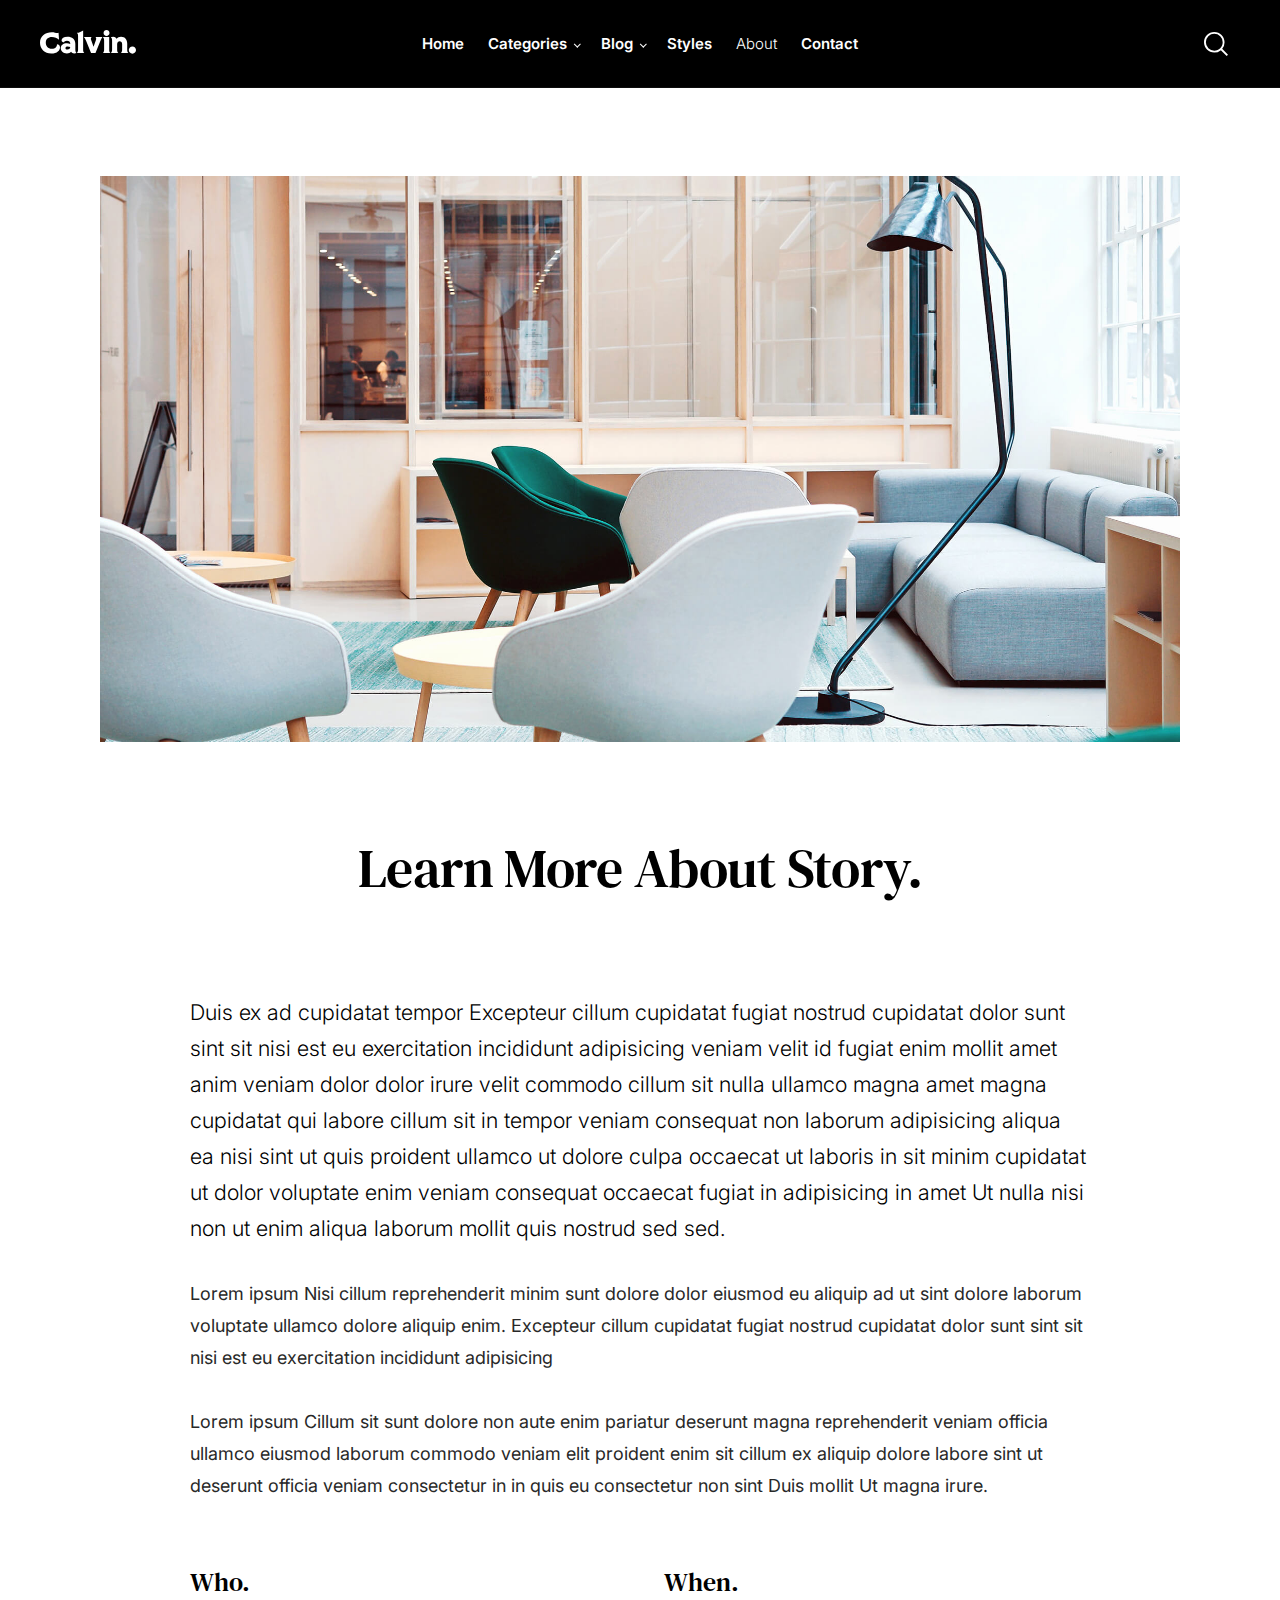
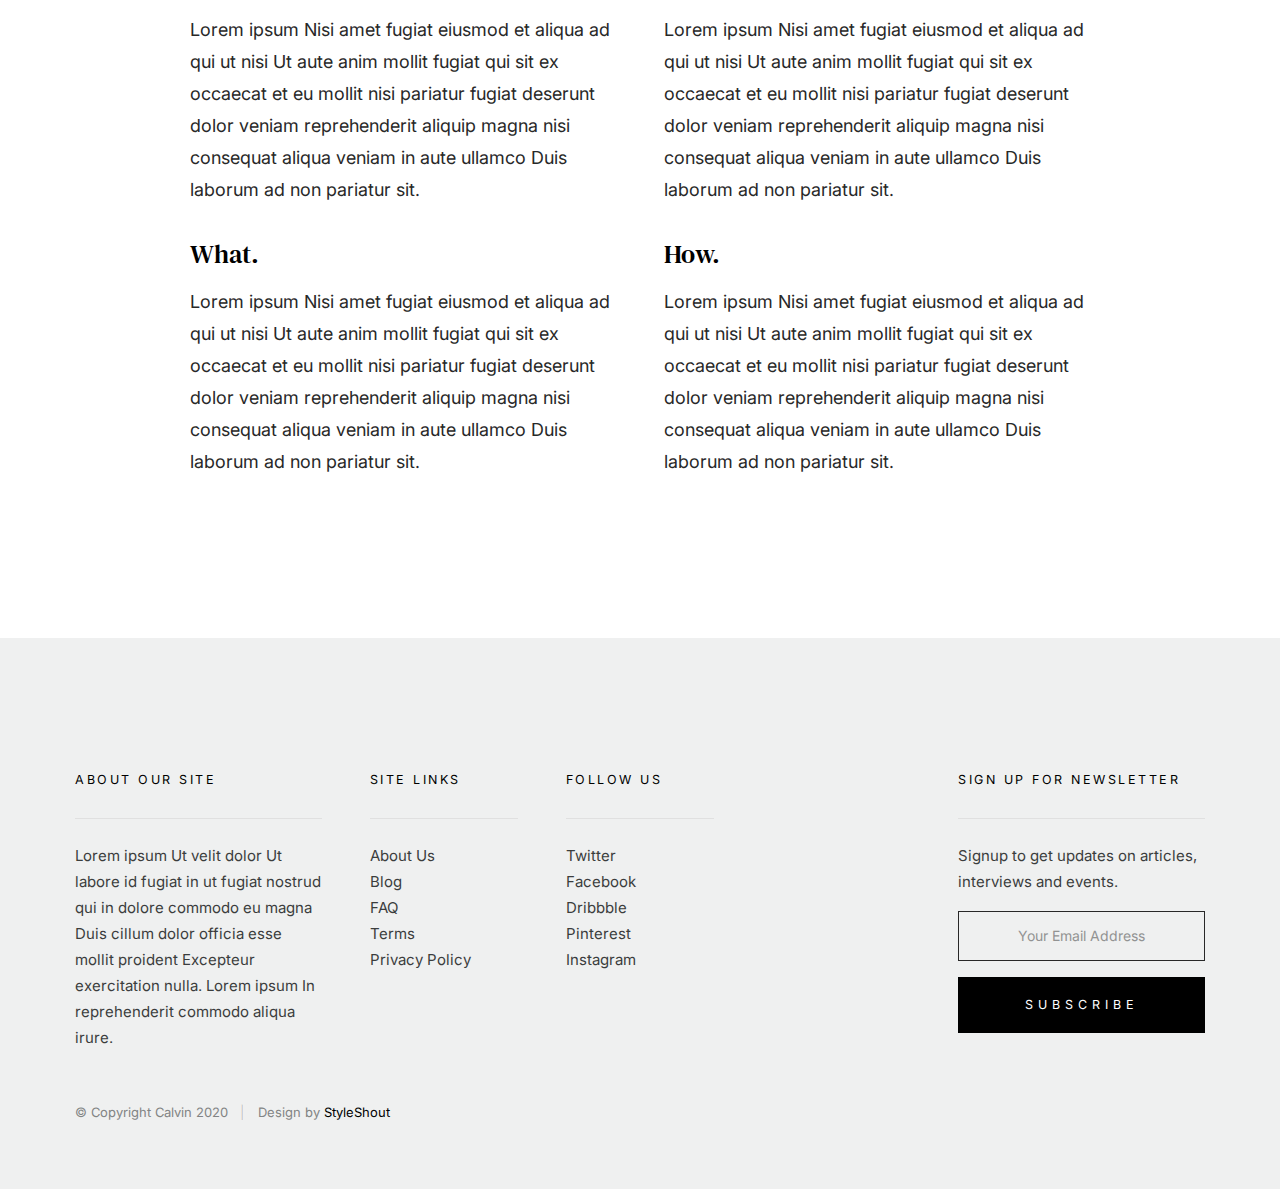
==== about.html @ 6d83449a "first" ====
<!DOCTYPE html>
<html class="no-js" lang="en">
<head>

    <!--- basic page needs
    ================================================== -->
    <meta charset="utf-8">
    <title>About - Calvin</title>
    <meta name="description" content="">
    <meta name="author" content="">

    <!-- mobile specific metas
    ================================================== -->
    <meta name="viewport" content="width=device-width, initial-scale=1">

    <!-- CSS
    ================================================== -->
    <link rel="stylesheet" href="css/vendor.css">
    <link rel="stylesheet" href="css/styles.css">

    <!-- script
    ================================================== -->
    <script src="js/modernizr.js"></script>
    <script defer src="js/fontawesome/all.min.js"></script>

    <!-- favicons
    ================================================== -->
    <link rel="apple-touch-icon" sizes="180x180" href="apple-touch-icon.png">
    <link rel="icon" type="image/png" sizes="32x32" href="favicon-32x32.png">
    <link rel="icon" type="image/png" sizes="16x16" href="favicon-16x16.png">
    <link rel="manifest" href="site.webmanifest">

</head>

<body id="top">


    <!-- preloader
    ================================================== -->
    <div id="preloader"> 
    	<div id="loader"></div>
    </div>


    <!-- header
    ================================================== -->
    <header class="s-header s-header--opaque">

        <div class="s-header__logo">
            <a class="logo" href="index.html">
                <img src="images/logo.svg" alt="Homepage">
            </a>
        </div>

        <div class="row s-header__navigation">

            <nav class="s-header__nav-wrap">

                <h3 class="s-header__nav-heading h6">Navigate to</h3>

                <ul class="s-header__nav">
                    <li><a href="index.html" title="">Home</a></li>
                    <li class="has-children">
                        <a href="#0" title="">Categories</a>
                        <ul class="sub-menu">
                            <li><a href="category.html">Design</a></li>
                            <li><a href="category.html">Lifestyle</a></li>
                            <li><a href="category.html">Photography</a></li>
                            <li><a href="category.html">Vacation</a></li>
                            <li><a href="category.html">Work</a></li>
                            <li><a href="category.html">Health</a></li>
                            <li><a href="category.html">Family</a></li>
                            <li><a href="category.html">Relationship</a></li>
                        </ul>
                    </li>
                    <li class="has-children">
                        <a href="#0" title="">Blog</a>
                        <ul class="sub-menu">
                            <li><a href="single-video.html">Video Post</a></li>
                            <li><a href="single-audio.html">Audio Post</a></li>
                            <li><a href="single-standard.html">Standard Post</a></li>
                        </ul>
                    </li>
                    <li><a href="styles.html" title="">Styles</a></li>
                    <li class="current"><a href="about.html" title="">About</a></li>
                    <li><a href="contact.html" title="">Contact</a></li>
                </ul> <!-- end s-header__nav -->

                <a href="#0" title="Close Menu" class="s-header__overlay-close close-mobile-menu">Close</a>

            </nav> <!-- end s-header__nav-wrap -->

        </div> <!-- end s-header__navigation -->

        <a class="s-header__toggle-menu" href="#0" title="Menu"><span>Menu</span></a>

        <div class="s-header__search">

            <div class="s-header__search-inner">
                <div class="row wide">

                    <form role="search" method="get" class="s-header__search-form" action="#">
                        <label>
                            <span class="h-screen-reader-text">Search for:</span>
                            <input type="search" class="s-header__search-field" placeholder="Search for..." value="" name="s" title="Search for:" autocomplete="off">
                        </label>
                        <input type="submit" class="s-header__search-submit" value="Search"> 
                    </form>

                    <a href="#0" title="Close Search" class="s-header__overlay-close">Close</a>

                </div> <!-- end row -->
            </div> <!-- s-header__search-inner -->

        </div> <!-- end s-header__search wrap -->	

        <a class="s-header__search-trigger" href="#">
            <svg xmlns="http://www.w3.org/2000/svg" viewBox="0 0 17.982 17.983"><path fill="#010101" d="M12.622 13.611l-.209.163A7.607 7.607 0 017.7 15.399C3.454 15.399 0 11.945 0 7.7 0 3.454 3.454 0 7.7 0c4.245 0 7.699 3.454 7.699 7.7a7.613 7.613 0 01-1.626 4.714l-.163.209 4.372 4.371-.989.989-4.371-4.372zM7.7 1.399a6.307 6.307 0 00-6.3 6.3A6.307 6.307 0 007.7 14c3.473 0 6.3-2.827 6.3-6.3a6.308 6.308 0 00-6.3-6.301z"/></svg>
        </a>

    </header> <!-- end s-header -->


    <!-- content
    ================================================== -->
    <section class="s-content">

        <div class="row">
            <div class="column large-12">

                <article class="s-content__entry">

                    <div class="s-content__media">
                        <img src="images/thumbs/about/about-1050.jpg" 
                                srcset="images/thumbs/about/about-2100.jpg 2100w, 
                                        images/thumbs/about/about-1050.jpg 1050w, 
                                        images/thumbs/about/about-525.jpg 525w" sizes="(max-width: 2100px) 100vw, 2100px" alt="">

                    </div> <!-- end s-content__media -->

                    <div class="s-content__entry-header">
                        <h1 class="s-content__title">Learn More About Story.</h1>
                    </div> <!-- end s-content__entry-header -->

                    <div class="s-content__primary">

                        <div class="s-content__page-content">

                            <p class="lead">
                            Duis ex ad cupidatat tempor Excepteur cillum cupidatat fugiat nostrud cupidatat dolor sunt sint sit nisi est eu 
                            exercitation incididunt adipisicing veniam velit id fugiat enim mollit amet anim veniam dolor dolor irure velit 
                            commodo cillum sit nulla ullamco magna amet magna cupidatat qui labore cillum sit in tempor veniam consequat non 
                            laborum adipisicing aliqua ea nisi sint ut quis proident ullamco ut dolore culpa occaecat ut laboris in sit minim 
                            cupidatat ut dolor voluptate enim veniam consequat occaecat fugiat in adipisicing in amet Ut nulla nisi non ut 
                            enim aliqua laborum mollit quis nostrud sed sed.
                            </p>
                            
                            <p>
                            Lorem ipsum Nisi cillum reprehenderit minim sunt dolore dolor eiusmod eu aliquip ad ut sint dolore laborum 
                            voluptate ullamco dolore aliquip enim. Excepteur cillum cupidatat fugiat nostrud cupidatat dolor sunt sint sit 
                            nisi est eu exercitation incididunt adipisicing
                            </p> 

                            <p>
                            Lorem ipsum Cillum sit sunt dolore non aute enim pariatur deserunt magna reprehenderit veniam officia ullamco 
                            eiusmod laborum commodo veniam elit proident enim sit cillum ex aliquip dolore labore sint ut deserunt officia 
                            veniam consectetur in in quis eu consectetur non sint Duis mollit Ut magna irure.
                            </p>

                            <br>

                            <div class="row block-large-1-2 block-tab-full s-content__blocks">
                                <div class="column">
                                    <h4>Who.</h4>
                                    <p>
                                    Lorem ipsum Nisi amet fugiat eiusmod et aliqua ad qui ut nisi Ut aute anim mollit fugiat qui sit ex 
                                    occaecat et eu mollit nisi pariatur fugiat deserunt dolor veniam reprehenderit aliquip magna nisi 
                                    consequat aliqua veniam in aute ullamco Duis laborum ad non pariatur sit.
                                    </p>
                                </div>

                                <div class="column">
                                    <h4>When.</h4>
                                    <p>
                                    Lorem ipsum Nisi amet fugiat eiusmod et aliqua ad qui ut nisi Ut aute anim mollit fugiat qui sit ex 
                                    occaecat et eu mollit nisi pariatur fugiat deserunt dolor veniam reprehenderit aliquip magna nisi 
                                    consequat aliqua veniam in aute ullamco Duis laborum ad non pariatur sit.
                                    </p>
                                </div>

                                <div class="column">
                                    <h4>What.</h4>
                                    <p>
                                    Lorem ipsum Nisi amet fugiat eiusmod et aliqua ad qui ut nisi Ut aute anim mollit fugiat qui sit ex 
                                    occaecat et eu mollit nisi pariatur fugiat deserunt dolor veniam reprehenderit aliquip magna nisi 
                                    consequat aliqua veniam in aute ullamco Duis laborum ad non pariatur sit.
                                    </p>
                                </div>

                                <div class="column">
                                    <h4>How.</h4>
                                    <p>
                                    Lorem ipsum Nisi amet fugiat eiusmod et aliqua ad qui ut nisi Ut aute anim mollit fugiat qui 
                                    sit ex occaecat et eu mollit nisi pariatur fugiat deserunt dolor veniam reprehenderit aliquip 
                                    magna nisi consequat aliqua veniam in aute ullamco Duis laborum ad non pariatur sit.
                                    </p>
                                </div>

                            </div>
                        </div> <!-- end s-entry__page-content -->

                    </div> <!-- end s-content__primary -->
                </article> <!-- end entry -->

            </div> <!-- end column -->
        </div> <!-- end row -->

    </section> <!-- end s-content -->


    <!-- footer
    ================================================== -->
    <footer class="s-footer">

        <div class="s-footer__main">

            <div class="row">

                <div class="column large-3 medium-6 tab-12 s-footer__info">

                    <h5>About Our Site</h5>

                    <p>
                    Lorem ipsum Ut velit dolor Ut labore id fugiat in ut 
                    fugiat nostrud qui in dolore commodo eu magna Duis 
                    cillum dolor officia esse mollit proident Excepteur 
                    exercitation nulla. Lorem ipsum In reprehenderit 
                    commodo aliqua irure.
                    </p>

                </div> <!-- end s-footer__info -->

                <div class="column large-2 medium-3 tab-6 s-footer__site-links">

                    <h5>Site Links</h5>

                    <ul>
                        <li><a href="#0">About Us</a></li>
                        <li><a href="#0">Blog</a></li>
                        <li><a href="#0">FAQ</a></li>
                        <li><a href="#0">Terms</a></li>
                        <li><a href="#0">Privacy Policy</a></li>
                    </ul>

                </div> <!-- end s-footer__site-links -->  

                <div class="column large-2 medium-3 tab-6 s-footer__social-links">

                    <h5>Follow Us</h5>

                    <ul>
                        <li><a href="#0">Twitter</a></li>
                        <li><a href="#0">Facebook</a></li>
                        <li><a href="#0">Dribbble</a></li>
                        <li><a href="#0">Pinterest</a></li>
                        <li><a href="#0">Instagram</a></li>
                    </ul>

                </div> <!-- end s-footer__social links --> 

                <div class="column large-3 medium-6 tab-12 s-footer__subscribe">

                    <h5>Sign Up for Newsletter</h5>

                    <p>Signup to get updates on articles, interviews and events.</p>

                    <div class="subscribe-form">
                
                        <form id="mc-form" class="group" novalidate="true">

                            <input type="email" value="" name="dEmail" class="email" id="mc-email" placeholder="Your Email Address" required=""> 
                
                            <input type="submit" name="subscribe" value="subscribe" >
                
                            <label for="mc-email" class="subscribe-message"></label>
                
                        </form>

                    </div>

                </div> <!-- end s-footer__subscribe -->

            </div> <!-- end row -->

        </div> <!-- end s-footer__main -->

        <div class="s-footer__bottom">
            <div class="row">
                <div class="column">
                    <div class="ss-copyright">
                        <span>© Copyright Calvin 2020</span> 
                        <span>Design by <a href="https://www.styleshout.com/">StyleShout</a></span>
                    </div> <!-- end ss-copyright -->
                </div>
            </div> 

            <div class="ss-go-top">
                <a class="smoothscroll" title="Back to Top" href="#top">
                    <svg viewBox="0 0 15 15" fill="none" xmlns="http://www.w3.org/2000/svg" width="15" height="15"><path d="M7.5 1.5l.354-.354L7.5.793l-.354.353.354.354zm-.354.354l4 4 .708-.708-4-4-.708.708zm0-.708l-4 4 .708.708 4-4-.708-.708zM7 1.5V14h1V1.5H7z" fill="currentColor"></path></svg>
                </a>
            </div> <!-- end ss-go-top -->
        </div> <!-- end s-footer__bottom -->

   </footer> <!-- end s-footer -->


    <!-- Java Script
    ================================================== -->
    <script src="js/jquery-3.5.0.min.js"></script>
    <script src="js/plugins.js"></script>
    <script src="js/main.js"></script>

</body>

</html>
---- css/vendor.css ----
/* =================================================================== 
 *  Calvin Vendor/Third Party CSS
 *  Template Ver. 1.0.0 
 *  10-07-2020
 *  ------------------------------------------------------------------
 *
 *  TOC:
 *  # PrismJS 1.20.0
 *  # Animate On Scroll 
 *  # Slick Slider
 *
 * =================================================================== */

/* ===================================================================
 * # PrismJS 1.20.0
 *   https://prismjs.com/download.html#themes=prism-okaidia&languages=markup+css+clike+javascript+markup-templating+php 
 *   
 *   okaidia theme for JavaScript, CSS and HTML
 *   Loosely based on Monokai textmate theme by http://www.monokai.nl/
 *   @author ocodia
 * ------------------------------------------------------------------- */

code[class*="language-"], pre[class*="language-"] {
    color: #f8f8f2;
    background: none;
    text-shadow: 0 1px rgba(0, 0, 0, 0.3);
    font-family: var(--font-mono);
    font-size: calc(var(--text-size) * 0.9444);
    text-align: left;
    white-space: pre;
    word-spacing: normal;
    word-break: normal;
    word-wrap: normal;
    line-height: var(--vspace-1);
    -moz-tab-size: 4;
    -o-tab-size: 4;
    tab-size: 4;
    -webkit-hyphens: none;
    -ms-hyphens: none;
    hyphens: none;
}

/* Code blocks */

pre[class*="language-"] {
    padding: var(--vspace-0_5) 0 var(--vspace-1);
    margin: var(--vspace-1) 0;
    overflow: auto;
}

:not(pre)>code[class*="language-"], pre[class*="language-"] {
    background: #272822;
}

/* Inline code */

:not(pre)>code[class*="language-"] {
    padding: .1em;
    white-space: normal;
}

.token.comment, .token.prolog, .token.doctype, .token.cdata {
    color: slategray;
}

.token.punctuation {
    color: #f8f8f2;
}

.token.namespace {
    opacity: .7;
}

.token.property, .token.tag, .token.constant, .token.symbol, .token.deleted {
    color: #f92672;
}

.token.boolean, .token.number {
    color: #ae81ff;
}

.token.selector, .token.attr-name, .token.string, .token.char, .token.builtin, .token.inserted {
    color: #a6e22e;
}

.token.operator, .token.entity, .token.url, .language-css .token.string, .style .token.string, .token.variable {
    color: #f8f8f2;
}

.token.atrule, .token.attr-value, .token.function, .token.class-name {
    color: #e6db74;
}

.token.keyword {
    color: #66d9ef;
}

.token.regex, .token.important {
    color: #fd971f;
}

.token.important, .token.bold {
    font-weight: bold;
}

.token.italic {
    font-style: italic;
}

.token.entity {
    cursor: help;
}


/* ===================================================================
 * # Animate On Scroll 
 * https://michalsnik.github.io/aos/
 * ------------------------------------------------------------------- */

[data-aos][data-aos][data-aos-duration="50"], body[data-aos-duration="50"] [data-aos] {
    -webkit-transition-duration: 50ms;
    transition-duration: 50ms;
}

[data-aos][data-aos][data-aos-delay="50"], body[data-aos-delay="50"] [data-aos] {
    -webkit-transition-delay: 0;
    transition-delay: 0;
}

[data-aos][data-aos][data-aos-delay="50"].aos-animate, body[data-aos-delay="50"] [data-aos].aos-animate {
    -webkit-transition-delay: 50ms;
    transition-delay: 50ms;
}

[data-aos][data-aos][data-aos-duration="100"], body[data-aos-duration="100"] [data-aos] {
    -webkit-transition-duration: .1s;
    transition-duration: .1s;
}

[data-aos][data-aos][data-aos-delay="100"], body[data-aos-delay="100"] [data-aos] {
    -webkit-transition-delay: 0;
    transition-delay: 0;
}

[data-aos][data-aos][data-aos-delay="100"].aos-animate, body[data-aos-delay="100"] [data-aos].aos-animate {
    -webkit-transition-delay: .1s;
    transition-delay: .1s;
}

[data-aos][data-aos][data-aos-duration="150"], body[data-aos-duration="150"] [data-aos] {
    -webkit-transition-duration: .15s;
    transition-duration: .15s;
}

[data-aos][data-aos][data-aos-delay="150"], body[data-aos-delay="150"] [data-aos] {
    -webkit-transition-delay: 0;
    transition-delay: 0;
}

[data-aos][data-aos][data-aos-delay="150"].aos-animate, body[data-aos-delay="150"] [data-aos].aos-animate {
    -webkit-transition-delay: .15s;
    transition-delay: .15s;
}

[data-aos][data-aos][data-aos-duration="200"], body[data-aos-duration="200"] [data-aos] {
    -webkit-transition-duration: .2s;
    transition-duration: .2s;
}

[data-aos][data-aos][data-aos-delay="200"], body[data-aos-delay="200"] [data-aos] {
    -webkit-transition-delay: 0;
    transition-delay: 0;
}

[data-aos][data-aos][data-aos-delay="200"].aos-animate, body[data-aos-delay="200"] [data-aos].aos-animate {
    -webkit-transition-delay: .2s;
    transition-delay: .2s;
}

[data-aos][data-aos][data-aos-duration="250"], body[data-aos-duration="250"] [data-aos] {
    -webkit-transition-duration: .25s;
    transition-duration: .25s;
}

[data-aos][data-aos][data-aos-delay="250"], body[data-aos-delay="250"] [data-aos] {
    -webkit-transition-delay: 0;
    transition-delay: 0;
}

[data-aos][data-aos][data-aos-delay="250"].aos-animate, body[data-aos-delay="250"] [data-aos].aos-animate {
    -webkit-transition-delay: .25s;
    transition-delay: .25s;
}

[data-aos][data-aos][data-aos-duration="300"], body[data-aos-duration="300"] [data-aos] {
    -webkit-transition-duration: .3s;
    transition-duration: .3s;
}

[data-aos][data-aos][data-aos-delay="300"], body[data-aos-delay="300"] [data-aos] {
    -webkit-transition-delay: 0;
    transition-delay: 0;
}

[data-aos][data-aos][data-aos-delay="300"].aos-animate, body[data-aos-delay="300"] [data-aos].aos-animate {
    -webkit-transition-delay: .3s;
    transition-delay: .3s;
}

[data-aos][data-aos][data-aos-duration="350"], body[data-aos-duration="350"] [data-aos] {
    -webkit-transition-duration: .35s;
    transition-duration: .35s;
}

[data-aos][data-aos][data-aos-delay="350"], body[data-aos-delay="350"] [data-aos] {
    -webkit-transition-delay: 0;
    transition-delay: 0;
}

[data-aos][data-aos][data-aos-delay="350"].aos-animate, body[data-aos-delay="350"] [data-aos].aos-animate {
    -webkit-transition-delay: .35s;
    transition-delay: .35s;
}

[data-aos][data-aos][data-aos-duration="400"], body[data-aos-duration="400"] [data-aos] {
    -webkit-transition-duration: .4s;
    transition-duration: .4s;
}

[data-aos][data-aos][data-aos-delay="400"], body[data-aos-delay="400"] [data-aos] {
    -webkit-transition-delay: 0;
    transition-delay: 0;
}

[data-aos][data-aos][data-aos-delay="400"].aos-animate, body[data-aos-delay="400"] [data-aos].aos-animate {
    -webkit-transition-delay: .4s;
    transition-delay: .4s;
}

[data-aos][data-aos][data-aos-duration="450"], body[data-aos-duration="450"] [data-aos] {
    -webkit-transition-duration: .45s;
    transition-duration: .45s;
}

[data-aos][data-aos][data-aos-delay="450"], body[data-aos-delay="450"] [data-aos] {
    -webkit-transition-delay: 0;
    transition-delay: 0;
}

[data-aos][data-aos][data-aos-delay="450"].aos-animate, body[data-aos-delay="450"] [data-aos].aos-animate {
    -webkit-transition-delay: .45s;
    transition-delay: .45s;
}

[data-aos][data-aos][data-aos-duration="500"], body[data-aos-duration="500"] [data-aos] {
    -webkit-transition-duration: .5s;
    transition-duration: .5s;
}

[data-aos][data-aos][data-aos-delay="500"], body[data-aos-delay="500"] [data-aos] {
    -webkit-transition-delay: 0;
    transition-delay: 0;
}

[data-aos][data-aos][data-aos-delay="500"].aos-animate, body[data-aos-delay="500"] [data-aos].aos-animate {
    -webkit-transition-delay: .5s;
    transition-delay: .5s;
}

[data-aos][data-aos][data-aos-duration="550"], body[data-aos-duration="550"] [data-aos] {
    -webkit-transition-duration: .55s;
    transition-duration: .55s;
}

[data-aos][data-aos][data-aos-delay="550"], body[data-aos-delay="550"] [data-aos] {
    -webkit-transition-delay: 0;
    transition-delay: 0;
}

[data-aos][data-aos][data-aos-delay="550"].aos-animate, body[data-aos-delay="550"] [data-aos].aos-animate {
    -webkit-transition-delay: .55s;
    transition-delay: .55s;
}

[data-aos][data-aos][data-aos-duration="600"], body[data-aos-duration="600"] [data-aos] {
    -webkit-transition-duration: .6s;
    transition-duration: .6s;
}

[data-aos][data-aos][data-aos-delay="600"], body[data-aos-delay="600"] [data-aos] {
    -webkit-transition-delay: 0;
    transition-delay: 0;
}

[data-aos][data-aos][data-aos-delay="600"].aos-animate, body[data-aos-delay="600"] [data-aos].aos-animate {
    -webkit-transition-delay: .6s;
    transition-delay: .6s;
}

[data-aos][data-aos][data-aos-duration="650"], body[data-aos-duration="650"] [data-aos] {
    -webkit-transition-duration: .65s;
    transition-duration: .65s;
}

[data-aos][data-aos][data-aos-delay="650"], body[data-aos-delay="650"] [data-aos] {
    -webkit-transition-delay: 0;
    transition-delay: 0;
}

[data-aos][data-aos][data-aos-delay="650"].aos-animate, body[data-aos-delay="650"] [data-aos].aos-animate {
    -webkit-transition-delay: .65s;
    transition-delay: .65s;
}

[data-aos][data-aos][data-aos-duration="700"], body[data-aos-duration="700"] [data-aos] {
    -webkit-transition-duration: .7s;
    transition-duration: .7s;
}

[data-aos][data-aos][data-aos-delay="700"], body[data-aos-delay="700"] [data-aos] {
    -webkit-transition-delay: 0;
    transition-delay: 0;
}

[data-aos][data-aos][data-aos-delay="700"].aos-animate, body[data-aos-delay="700"] [data-aos].aos-animate {
    -webkit-transition-delay: .7s;
    transition-delay: .7s;
}

[data-aos][data-aos][data-aos-duration="750"], body[data-aos-duration="750"] [data-aos] {
    -webkit-transition-duration: .75s;
    transition-duration: .75s;
}

[data-aos][data-aos][data-aos-delay="750"], body[data-aos-delay="750"] [data-aos] {
    -webkit-transition-delay: 0;
    transition-delay: 0;
}

[data-aos][data-aos][data-aos-delay="750"].aos-animate, body[data-aos-delay="750"] [data-aos].aos-animate {
    -webkit-transition-delay: .75s;
    transition-delay: .75s;
}

[data-aos][data-aos][data-aos-duration="800"], body[data-aos-duration="800"] [data-aos] {
    -webkit-transition-duration: .8s;
    transition-duration: .8s;
}

[data-aos][data-aos][data-aos-delay="800"], body[data-aos-delay="800"] [data-aos] {
    -webkit-transition-delay: 0;
    transition-delay: 0;
}

[data-aos][data-aos][data-aos-delay="800"].aos-animate, body[data-aos-delay="800"] [data-aos].aos-animate {
    -webkit-transition-delay: .8s;
    transition-delay: .8s;
}

[data-aos][data-aos][data-aos-duration="850"], body[data-aos-duration="850"] [data-aos] {
    -webkit-transition-duration: .85s;
    transition-duration: .85s;
}

[data-aos][data-aos][data-aos-delay="850"], body[data-aos-delay="850"] [data-aos] {
    -webkit-transition-delay: 0;
    transition-delay: 0;
}

[data-aos][data-aos][data-aos-delay="850"].aos-animate, body[data-aos-delay="850"] [data-aos].aos-animate {
    -webkit-transition-delay: .85s;
    transition-delay: .85s;
}

[data-aos][data-aos][data-aos-duration="900"], body[data-aos-duration="900"] [data-aos] {
    -webkit-transition-duration: .9s;
    transition-duration: .9s;
}

[data-aos][data-aos][data-aos-delay="900"], body[data-aos-delay="900"] [data-aos] {
    -webkit-transition-delay: 0;
    transition-delay: 0;
}

[data-aos][data-aos][data-aos-delay="900"].aos-animate, body[data-aos-delay="900"] [data-aos].aos-animate {
    -webkit-transition-delay: .9s;
    transition-delay: .9s;
}

[data-aos][data-aos][data-aos-duration="950"], body[data-aos-duration="950"] [data-aos] {
    -webkit-transition-duration: .95s;
    transition-duration: .95s;
}

[data-aos][data-aos][data-aos-delay="950"], body[data-aos-delay="950"] [data-aos] {
    -webkit-transition-delay: 0;
    transition-delay: 0;
}

[data-aos][data-aos][data-aos-delay="950"].aos-animate, body[data-aos-delay="950"] [data-aos].aos-animate {
    -webkit-transition-delay: .95s;
    transition-delay: .95s;
}

[data-aos][data-aos][data-aos-duration="1000"], body[data-aos-duration="1000"] [data-aos] {
    -webkit-transition-duration: 1s;
    transition-duration: 1s;
}

[data-aos][data-aos][data-aos-delay="1000"], body[data-aos-delay="1000"] [data-aos] {
    -webkit-transition-delay: 0;
    transition-delay: 0;
}

[data-aos][data-aos][data-aos-delay="1000"].aos-animate, body[data-aos-delay="1000"] [data-aos].aos-animate {
    -webkit-transition-delay: 1s;
    transition-delay: 1s;
}

[data-aos][data-aos][data-aos-duration="1050"], body[data-aos-duration="1050"] [data-aos] {
    -webkit-transition-duration: 1.05s;
    transition-duration: 1.05s;
}

[data-aos][data-aos][data-aos-delay="1050"], body[data-aos-delay="1050"] [data-aos] {
    -webkit-transition-delay: 0;
    transition-delay: 0;
}

[data-aos][data-aos][data-aos-delay="1050"].aos-animate, body[data-aos-delay="1050"] [data-aos].aos-animate {
    -webkit-transition-delay: 1.05s;
    transition-delay: 1.05s;
}

[data-aos][data-aos][data-aos-duration="1100"], body[data-aos-duration="1100"] [data-aos] {
    -webkit-transition-duration: 1.1s;
    transition-duration: 1.1s;
}

[data-aos][data-aos][data-aos-delay="1100"], body[data-aos-delay="1100"] [data-aos] {
    -webkit-transition-delay: 0;
    transition-delay: 0;
}

[data-aos][data-aos][data-aos-delay="1100"].aos-animate, body[data-aos-delay="1100"] [data-aos].aos-animate {
    -webkit-transition-delay: 1.1s;
    transition-delay: 1.1s;
}

[data-aos][data-aos][data-aos-duration="1150"], body[data-aos-duration="1150"] [data-aos] {
    -webkit-transition-duration: 1.15s;
    transition-duration: 1.15s;
}

[data-aos][data-aos][data-aos-delay="1150"], body[data-aos-delay="1150"] [data-aos] {
    -webkit-transition-delay: 0;
    transition-delay: 0;
}

[data-aos][data-aos][data-aos-delay="1150"].aos-animate, body[data-aos-delay="1150"] [data-aos].aos-animate {
    -webkit-transition-delay: 1.15s;
    transition-delay: 1.15s;
}

[data-aos][data-aos][data-aos-duration="1200"], body[data-aos-duration="1200"] [data-aos] {
    -webkit-transition-duration: 1.2s;
    transition-duration: 1.2s;
}

[data-aos][data-aos][data-aos-delay="1200"], body[data-aos-delay="1200"] [data-aos] {
    -webkit-transition-delay: 0;
    transition-delay: 0;
}

[data-aos][data-aos][data-aos-delay="1200"].aos-animate, body[data-aos-delay="1200"] [data-aos].aos-animate {
    -webkit-transition-delay: 1.2s;
    transition-delay: 1.2s;
}

[data-aos][data-aos][data-aos-duration="1250"], body[data-aos-duration="1250"] [data-aos] {
    -webkit-transition-duration: 1.25s;
    transition-duration: 1.25s;
}

[data-aos][data-aos][data-aos-delay="1250"], body[data-aos-delay="1250"] [data-aos] {
    -webkit-transition-delay: 0;
    transition-delay: 0;
}

[data-aos][data-aos][data-aos-delay="1250"].aos-animate, body[data-aos-delay="1250"] [data-aos].aos-animate {
    -webkit-transition-delay: 1.25s;
    transition-delay: 1.25s;
}

[data-aos][data-aos][data-aos-duration="1300"], body[data-aos-duration="1300"] [data-aos] {
    -webkit-transition-duration: 1.3s;
    transition-duration: 1.3s;
}

[data-aos][data-aos][data-aos-delay="1300"], body[data-aos-delay="1300"] [data-aos] {
    -webkit-transition-delay: 0;
    transition-delay: 0;
}

[data-aos][data-aos][data-aos-delay="1300"].aos-animate, body[data-aos-delay="1300"] [data-aos].aos-animate {
    -webkit-transition-delay: 1.3s;
    transition-delay: 1.3s;
}

[data-aos][data-aos][data-aos-duration="1350"], body[data-aos-duration="1350"] [data-aos] {
    -webkit-transition-duration: 1.35s;
    transition-duration: 1.35s;
}

[data-aos][data-aos][data-aos-delay="1350"], body[data-aos-delay="1350"] [data-aos] {
    -webkit-transition-delay: 0;
    transition-delay: 0;
}

[data-aos][data-aos][data-aos-delay="1350"].aos-animate, body[data-aos-delay="1350"] [data-aos].aos-animate {
    -webkit-transition-delay: 1.35s;
    transition-delay: 1.35s;
}

[data-aos][data-aos][data-aos-duration="1400"], body[data-aos-duration="1400"] [data-aos] {
    -webkit-transition-duration: 1.4s;
    transition-duration: 1.4s;
}

[data-aos][data-aos][data-aos-delay="1400"], body[data-aos-delay="1400"] [data-aos] {
    -webkit-transition-delay: 0;
    transition-delay: 0;
}

[data-aos][data-aos][data-aos-delay="1400"].aos-animate, body[data-aos-delay="1400"] [data-aos].aos-animate {
    -webkit-transition-delay: 1.4s;
    transition-delay: 1.4s;
}

[data-aos][data-aos][data-aos-duration="1450"], body[data-aos-duration="1450"] [data-aos] {
    -webkit-transition-duration: 1.45s;
    transition-duration: 1.45s;
}

[data-aos][data-aos][data-aos-delay="1450"], body[data-aos-delay="1450"] [data-aos] {
    -webkit-transition-delay: 0;
    transition-delay: 0;
}

[data-aos][data-aos][data-aos-delay="1450"].aos-animate, body[data-aos-delay="1450"] [data-aos].aos-animate {
    -webkit-transition-delay: 1.45s;
    transition-delay: 1.45s;
}

[data-aos][data-aos][data-aos-duration="1500"], body[data-aos-duration="1500"] [data-aos] {
    -webkit-transition-duration: 1.5s;
    transition-duration: 1.5s;
}

[data-aos][data-aos][data-aos-delay="1500"], body[data-aos-delay="1500"] [data-aos] {
    -webkit-transition-delay: 0;
    transition-delay: 0;
}

[data-aos][data-aos][data-aos-delay="1500"].aos-animate, body[data-aos-delay="1500"] [data-aos].aos-animate {
    -webkit-transition-delay: 1.5s;
    transition-delay: 1.5s;
}

[data-aos][data-aos][data-aos-duration="1550"], body[data-aos-duration="1550"] [data-aos] {
    -webkit-transition-duration: 1.55s;
    transition-duration: 1.55s;
}

[data-aos][data-aos][data-aos-delay="1550"], body[data-aos-delay="1550"] [data-aos] {
    -webkit-transition-delay: 0;
    transition-delay: 0;
}

[data-aos][data-aos][data-aos-delay="1550"].aos-animate, body[data-aos-delay="1550"] [data-aos].aos-animate {
    -webkit-transition-delay: 1.55s;
    transition-delay: 1.55s;
}

[data-aos][data-aos][data-aos-duration="1600"], body[data-aos-duration="1600"] [data-aos] {
    -webkit-transition-duration: 1.6s;
    transition-duration: 1.6s;
}

[data-aos][data-aos][data-aos-delay="1600"], body[data-aos-delay="1600"] [data-aos] {
    -webkit-transition-delay: 0;
    transition-delay: 0;
}

[data-aos][data-aos][data-aos-delay="1600"].aos-animate, body[data-aos-delay="1600"] [data-aos].aos-animate {
    -webkit-transition-delay: 1.6s;
    transition-delay: 1.6s;
}

[data-aos][data-aos][data-aos-duration="1650"], body[data-aos-duration="1650"] [data-aos] {
    -webkit-transition-duration: 1.65s;
    transition-duration: 1.65s;
}

[data-aos][data-aos][data-aos-delay="1650"], body[data-aos-delay="1650"] [data-aos] {
    -webkit-transition-delay: 0;
    transition-delay: 0;
}

[data-aos][data-aos][data-aos-delay="1650"].aos-animate, body[data-aos-delay="1650"] [data-aos].aos-animate {
    -webkit-transition-delay: 1.65s;
    transition-delay: 1.65s;
}

[data-aos][data-aos][data-aos-duration="1700"], body[data-aos-duration="1700"] [data-aos] {
    -webkit-transition-duration: 1.7s;
    transition-duration: 1.7s;
}

[data-aos][data-aos][data-aos-delay="1700"], body[data-aos-delay="1700"] [data-aos] {
    -webkit-transition-delay: 0;
    transition-delay: 0;
}

[data-aos][data-aos][data-aos-delay="1700"].aos-animate, body[data-aos-delay="1700"] [data-aos].aos-animate {
    -webkit-transition-delay: 1.7s;
    transition-delay: 1.7s;
}

[data-aos][data-aos][data-aos-duration="1750"], body[data-aos-duration="1750"] [data-aos] {
    -webkit-transition-duration: 1.75s;
    transition-duration: 1.75s;
}

[data-aos][data-aos][data-aos-delay="1750"], body[data-aos-delay="1750"] [data-aos] {
    -webkit-transition-delay: 0;
    transition-delay: 0;
}

[data-aos][data-aos][data-aos-delay="1750"].aos-animate, body[data-aos-delay="1750"] [data-aos].aos-animate {
    -webkit-transition-delay: 1.75s;
    transition-delay: 1.75s;
}

[data-aos][data-aos][data-aos-duration="1800"], body[data-aos-duration="1800"] [data-aos] {
    -webkit-transition-duration: 1.8s;
    transition-duration: 1.8s;
}

[data-aos][data-aos][data-aos-delay="1800"], body[data-aos-delay="1800"] [data-aos] {
    -webkit-transition-delay: 0;
    transition-delay: 0;
}

[data-aos][data-aos][data-aos-delay="1800"].aos-animate, body[data-aos-delay="1800"] [data-aos].aos-animate {
    -webkit-transition-delay: 1.8s;
    transition-delay: 1.8s;
}

[data-aos][data-aos][data-aos-duration="1850"], body[data-aos-duration="1850"] [data-aos] {
    -webkit-transition-duration: 1.85s;
    transition-duration: 1.85s;
}

[data-aos][data-aos][data-aos-delay="1850"], body[data-aos-delay="1850"] [data-aos] {
    -webkit-transition-delay: 0;
    transition-delay: 0;
}

[data-aos][data-aos][data-aos-delay="1850"].aos-animate, body[data-aos-delay="1850"] [data-aos].aos-animate {
    -webkit-transition-delay: 1.85s;
    transition-delay: 1.85s;
}

[data-aos][data-aos][data-aos-duration="1900"], body[data-aos-duration="1900"] [data-aos] {
    -webkit-transition-duration: 1.9s;
    transition-duration: 1.9s;
}

[data-aos][data-aos][data-aos-delay="1900"], body[data-aos-delay="1900"] [data-aos] {
    -webkit-transition-delay: 0;
    transition-delay: 0;
}

[data-aos][data-aos][data-aos-delay="1900"].aos-animate, body[data-aos-delay="1900"] [data-aos].aos-animate {
    -webkit-transition-delay: 1.9s;
    transition-delay: 1.9s;
}

[data-aos][data-aos][data-aos-duration="1950"], body[data-aos-duration="1950"] [data-aos] {
    -webkit-transition-duration: 1.95s;
    transition-duration: 1.95s;
}

[data-aos][data-aos][data-aos-delay="1950"], body[data-aos-delay="1950"] [data-aos] {
    -webkit-transition-delay: 0;
    transition-delay: 0;
}

[data-aos][data-aos][data-aos-delay="1950"].aos-animate, body[data-aos-delay="1950"] [data-aos].aos-animate {
    -webkit-transition-delay: 1.95s;
    transition-delay: 1.95s;
}

[data-aos][data-aos][data-aos-duration="2000"], body[data-aos-duration="2000"] [data-aos] {
    -webkit-transition-duration: 2s;
    transition-duration: 2s;
}

[data-aos][data-aos][data-aos-delay="2000"], body[data-aos-delay="2000"] [data-aos] {
    -webkit-transition-delay: 0;
    transition-delay: 0;
}

[data-aos][data-aos][data-aos-delay="2000"].aos-animate, body[data-aos-delay="2000"] [data-aos].aos-animate {
    -webkit-transition-delay: 2s;
    transition-delay: 2s;
}

[data-aos][data-aos][data-aos-duration="2050"], body[data-aos-duration="2050"] [data-aos] {
    -webkit-transition-duration: 2.05s;
    transition-duration: 2.05s;
}

[data-aos][data-aos][data-aos-delay="2050"], body[data-aos-delay="2050"] [data-aos] {
    -webkit-transition-delay: 0;
    transition-delay: 0;
}

[data-aos][data-aos][data-aos-delay="2050"].aos-animate, body[data-aos-delay="2050"] [data-aos].aos-animate {
    -webkit-transition-delay: 2.05s;
    transition-delay: 2.05s;
}

[data-aos][data-aos][data-aos-duration="2100"], body[data-aos-duration="2100"] [data-aos] {
    -webkit-transition-duration: 2.1s;
    transition-duration: 2.1s;
}

[data-aos][data-aos][data-aos-delay="2100"], body[data-aos-delay="2100"] [data-aos] {
    -webkit-transition-delay: 0;
    transition-delay: 0;
}

[data-aos][data-aos][data-aos-delay="2100"].aos-animate, body[data-aos-delay="2100"] [data-aos].aos-animate {
    -webkit-transition-delay: 2.1s;
    transition-delay: 2.1s;
}

[data-aos][data-aos][data-aos-duration="2150"], body[data-aos-duration="2150"] [data-aos] {
    -webkit-transition-duration: 2.15s;
    transition-duration: 2.15s;
}

[data-aos][data-aos][data-aos-delay="2150"], body[data-aos-delay="2150"] [data-aos] {
    -webkit-transition-delay: 0;
    transition-delay: 0;
}

[data-aos][data-aos][data-aos-delay="2150"].aos-animate, body[data-aos-delay="2150"] [data-aos].aos-animate {
    -webkit-transition-delay: 2.15s;
    transition-delay: 2.15s;
}

[data-aos][data-aos][data-aos-duration="2200"], body[data-aos-duration="2200"] [data-aos] {
    -webkit-transition-duration: 2.2s;
    transition-duration: 2.2s;
}

[data-aos][data-aos][data-aos-delay="2200"], body[data-aos-delay="2200"] [data-aos] {
    -webkit-transition-delay: 0;
    transition-delay: 0;
}

[data-aos][data-aos][data-aos-delay="2200"].aos-animate, body[data-aos-delay="2200"] [data-aos].aos-animate {
    -webkit-transition-delay: 2.2s;
    transition-delay: 2.2s;
}

[data-aos][data-aos][data-aos-duration="2250"], body[data-aos-duration="2250"] [data-aos] {
    -webkit-transition-duration: 2.25s;
    transition-duration: 2.25s;
}

[data-aos][data-aos][data-aos-delay="2250"], body[data-aos-delay="2250"] [data-aos] {
    -webkit-transition-delay: 0;
    transition-delay: 0;
}

[data-aos][data-aos][data-aos-delay="2250"].aos-animate, body[data-aos-delay="2250"] [data-aos].aos-animate {
    -webkit-transition-delay: 2.25s;
    transition-delay: 2.25s;
}

[data-aos][data-aos][data-aos-duration="2300"], body[data-aos-duration="2300"] [data-aos] {
    -webkit-transition-duration: 2.3s;
    transition-duration: 2.3s;
}

[data-aos][data-aos][data-aos-delay="2300"], body[data-aos-delay="2300"] [data-aos] {
    -webkit-transition-delay: 0;
    transition-delay: 0;
}

[data-aos][data-aos][data-aos-delay="2300"].aos-animate, body[data-aos-delay="2300"] [data-aos].aos-animate {
    -webkit-transition-delay: 2.3s;
    transition-delay: 2.3s;
}

[data-aos][data-aos][data-aos-duration="2350"], body[data-aos-duration="2350"] [data-aos] {
    -webkit-transition-duration: 2.35s;
    transition-duration: 2.35s;
}

[data-aos][data-aos][data-aos-delay="2350"], body[data-aos-delay="2350"] [data-aos] {
    -webkit-transition-delay: 0;
    transition-delay: 0;
}

[data-aos][data-aos][data-aos-delay="2350"].aos-animate, body[data-aos-delay="2350"] [data-aos].aos-animate {
    -webkit-transition-delay: 2.35s;
    transition-delay: 2.35s;
}

[data-aos][data-aos][data-aos-duration="2400"], body[data-aos-duration="2400"] [data-aos] {
    -webkit-transition-duration: 2.4s;
    transition-duration: 2.4s;
}

[data-aos][data-aos][data-aos-delay="2400"], body[data-aos-delay="2400"] [data-aos] {
    -webkit-transition-delay: 0;
    transition-delay: 0;
}

[data-aos][data-aos][data-aos-delay="2400"].aos-animate, body[data-aos-delay="2400"] [data-aos].aos-animate {
    -webkit-transition-delay: 2.4s;
    transition-delay: 2.4s;
}

[data-aos][data-aos][data-aos-duration="2450"], body[data-aos-duration="2450"] [data-aos] {
    -webkit-transition-duration: 2.45s;
    transition-duration: 2.45s;
}

[data-aos][data-aos][data-aos-delay="2450"], body[data-aos-delay="2450"] [data-aos] {
    -webkit-transition-delay: 0;
    transition-delay: 0;
}

[data-aos][data-aos][data-aos-delay="2450"].aos-animate, body[data-aos-delay="2450"] [data-aos].aos-animate {
    -webkit-transition-delay: 2.45s;
    transition-delay: 2.45s;
}

[data-aos][data-aos][data-aos-duration="2500"], body[data-aos-duration="2500"] [data-aos] {
    -webkit-transition-duration: 2.5s;
    transition-duration: 2.5s;
}

[data-aos][data-aos][data-aos-delay="2500"], body[data-aos-delay="2500"] [data-aos] {
    -webkit-transition-delay: 0;
    transition-delay: 0;
}

[data-aos][data-aos][data-aos-delay="2500"].aos-animate, body[data-aos-delay="2500"] [data-aos].aos-animate {
    -webkit-transition-delay: 2.5s;
    transition-delay: 2.5s;
}

[data-aos][data-aos][data-aos-duration="2550"], body[data-aos-duration="2550"] [data-aos] {
    -webkit-transition-duration: 2.55s;
    transition-duration: 2.55s;
}

[data-aos][data-aos][data-aos-delay="2550"], body[data-aos-delay="2550"] [data-aos] {
    -webkit-transition-delay: 0;
    transition-delay: 0;
}

[data-aos][data-aos][data-aos-delay="2550"].aos-animate, body[data-aos-delay="2550"] [data-aos].aos-animate {
    -webkit-transition-delay: 2.55s;
    transition-delay: 2.55s;
}

[data-aos][data-aos][data-aos-duration="2600"], body[data-aos-duration="2600"] [data-aos] {
    -webkit-transition-duration: 2.6s;
    transition-duration: 2.6s;
}

[data-aos][data-aos][data-aos-delay="2600"], body[data-aos-delay="2600"] [data-aos] {
    -webkit-transition-delay: 0;
    transition-delay: 0;
}

[data-aos][data-aos][data-aos-delay="2600"].aos-animate, body[data-aos-delay="2600"] [data-aos].aos-animate {
    -webkit-transition-delay: 2.6s;
    transition-delay: 2.6s;
}

[data-aos][data-aos][data-aos-duration="2650"], body[data-aos-duration="2650"] [data-aos] {
    -webkit-transition-duration: 2.65s;
    transition-duration: 2.65s;
}

[data-aos][data-aos][data-aos-delay="2650"], body[data-aos-delay="2650"] [data-aos] {
    -webkit-transition-delay: 0;
    transition-delay: 0;
}

[data-aos][data-aos][data-aos-delay="2650"].aos-animate, body[data-aos-delay="2650"] [data-aos].aos-animate {
    -webkit-transition-delay: 2.65s;
    transition-delay: 2.65s;
}

[data-aos][data-aos][data-aos-duration="2700"], body[data-aos-duration="2700"] [data-aos] {
    -webkit-transition-duration: 2.7s;
    transition-duration: 2.7s;
}

[data-aos][data-aos][data-aos-delay="2700"], body[data-aos-delay="2700"] [data-aos] {
    -webkit-transition-delay: 0;
    transition-delay: 0;
}

[data-aos][data-aos][data-aos-delay="2700"].aos-animate, body[data-aos-delay="2700"] [data-aos].aos-animate {
    -webkit-transition-delay: 2.7s;
    transition-delay: 2.7s;
}

[data-aos][data-aos][data-aos-duration="2750"], body[data-aos-duration="2750"] [data-aos] {
    -webkit-transition-duration: 2.75s;
    transition-duration: 2.75s;
}

[data-aos][data-aos][data-aos-delay="2750"], body[data-aos-delay="2750"] [data-aos] {
    -webkit-transition-delay: 0;
    transition-delay: 0;
}

[data-aos][data-aos][data-aos-delay="2750"].aos-animate, body[data-aos-delay="2750"] [data-aos].aos-animate {
    -webkit-transition-delay: 2.75s;
    transition-delay: 2.75s;
}

[data-aos][data-aos][data-aos-duration="2800"], body[data-aos-duration="2800"] [data-aos] {
    -webkit-transition-duration: 2.8s;
    transition-duration: 2.8s;
}

[data-aos][data-aos][data-aos-delay="2800"], body[data-aos-delay="2800"] [data-aos] {
    -webkit-transition-delay: 0;
    transition-delay: 0;
}

[data-aos][data-aos][data-aos-delay="2800"].aos-animate, body[data-aos-delay="2800"] [data-aos].aos-animate {
    -webkit-transition-delay: 2.8s;
    transition-delay: 2.8s;
}

[data-aos][data-aos][data-aos-duration="2850"], body[data-aos-duration="2850"] [data-aos] {
    -webkit-transition-duration: 2.85s;
    transition-duration: 2.85s;
}

[data-aos][data-aos][data-aos-delay="2850"], body[data-aos-delay="2850"] [data-aos] {
    -webkit-transition-delay: 0;
    transition-delay: 0;
}

[data-aos][data-aos][data-aos-delay="2850"].aos-animate, body[data-aos-delay="2850"] [data-aos].aos-animate {
    -webkit-transition-delay: 2.85s;
    transition-delay: 2.85s;
}

[data-aos][data-aos][data-aos-duration="2900"], body[data-aos-duration="2900"] [data-aos] {
    -webkit-transition-duration: 2.9s;
    transition-duration: 2.9s;
}

[data-aos][data-aos][data-aos-delay="2900"], body[data-aos-delay="2900"] [data-aos] {
    -webkit-transition-delay: 0;
    transition-delay: 0;
}

[data-aos][data-aos][data-aos-delay="2900"].aos-animate, body[data-aos-delay="2900"] [data-aos].aos-animate {
    -webkit-transition-delay: 2.9s;
    transition-delay: 2.9s;
}

[data-aos][data-aos][data-aos-duration="2950"], body[data-aos-duration="2950"] [data-aos] {
    -webkit-transition-duration: 2.95s;
    transition-duration: 2.95s;
}

[data-aos][data-aos][data-aos-delay="2950"], body[data-aos-delay="2950"] [data-aos] {
    -webkit-transition-delay: 0;
    transition-delay: 0;
}

[data-aos][data-aos][data-aos-delay="2950"].aos-animate, body[data-aos-delay="2950"] [data-aos].aos-animate {
    -webkit-transition-delay: 2.95s;
    transition-delay: 2.95s;
}

[data-aos][data-aos][data-aos-duration="3000"], body[data-aos-duration="3000"] [data-aos] {
    -webkit-transition-duration: 3s;
    transition-duration: 3s;
}

[data-aos][data-aos][data-aos-delay="3000"], body[data-aos-delay="3000"] [data-aos] {
    -webkit-transition-delay: 0;
    transition-delay: 0;
}

[data-aos][data-aos][data-aos-delay="3000"].aos-animate, body[data-aos-delay="3000"] [data-aos].aos-animate {
    -webkit-transition-delay: 3s;
    transition-delay: 3s;
}

[data-aos][data-aos][data-aos-easing=linear], body[data-aos-easing=linear] [data-aos] {
    -webkit-transition-timing-function: cubic-bezier(0.25, 0.25, 0.75, 0.75);
    transition-timing-function: cubic-bezier(0.25, 0.25, 0.75, 0.75);
}

[data-aos][data-aos][data-aos-easing=ease], body[data-aos-easing=ease] [data-aos] {
    -webkit-transition-timing-function: ease;
    transition-timing-function: ease;
}

[data-aos][data-aos][data-aos-easing=ease-in], body[data-aos-easing=ease-in] [data-aos] {
    -webkit-transition-timing-function: ease-in;
    transition-timing-function: ease-in;
}

[data-aos][data-aos][data-aos-easing=ease-out], body[data-aos-easing=ease-out] [data-aos] {
    -webkit-transition-timing-function: ease-out;
    transition-timing-function: ease-out;
}

[data-aos][data-aos][data-aos-easing=ease-in-out], body[data-aos-easing=ease-in-out] [data-aos] {
    -webkit-transition-timing-function: ease-in-out;
    transition-timing-function: ease-in-out;
}

[data-aos][data-aos][data-aos-easing=ease-in-back], body[data-aos-easing=ease-in-back] [data-aos] {
    -webkit-transition-timing-function: cubic-bezier(0.6, -0.28, 0.735, 0.045);
    transition-timing-function: cubic-bezier(0.6, -0.28, 0.735, 0.045);
}

[data-aos][data-aos][data-aos-easing=ease-out-back], body[data-aos-easing=ease-out-back] [data-aos] {
    -webkit-transition-timing-function: cubic-bezier(0.175, 0.885, 0.32, 1.275);
    transition-timing-function: cubic-bezier(0.175, 0.885, 0.32, 1.275);
}

[data-aos][data-aos][data-aos-easing=ease-in-out-back], body[data-aos-easing=ease-in-out-back] [data-aos] {
    -webkit-transition-timing-function: cubic-bezier(0.68, -0.55, 0.265, 1.55);
    transition-timing-function: cubic-bezier(0.68, -0.55, 0.265, 1.55);
}

[data-aos][data-aos][data-aos-easing=ease-in-sine], body[data-aos-easing=ease-in-sine] [data-aos] {
    -webkit-transition-timing-function: cubic-bezier(0.47, 0, 0.745, 0.715);
    transition-timing-function: cubic-bezier(0.47, 0, 0.745, 0.715);
}

[data-aos][data-aos][data-aos-easing=ease-out-sine], body[data-aos-easing=ease-out-sine] [data-aos] {
    -webkit-transition-timing-function: cubic-bezier(0.39, 0.575, 0.565, 1);
    transition-timing-function: cubic-bezier(0.39, 0.575, 0.565, 1);
}

[data-aos][data-aos][data-aos-easing=ease-in-out-sine], body[data-aos-easing=ease-in-out-sine] [data-aos] {
    -webkit-transition-timing-function: cubic-bezier(0.445, 0.05, 0.55, 0.95);
    transition-timing-function: cubic-bezier(0.445, 0.05, 0.55, 0.95);
}

[data-aos][data-aos][data-aos-easing=ease-in-quad], body[data-aos-easing=ease-in-quad] [data-aos] {
    -webkit-transition-timing-function: cubic-bezier(0.55, 0.085, 0.68, 0.53);
    transition-timing-function: cubic-bezier(0.55, 0.085, 0.68, 0.53);
}

[data-aos][data-aos][data-aos-easing=ease-out-quad], body[data-aos-easing=ease-out-quad] [data-aos] {
    -webkit-transition-timing-function: cubic-bezier(0.25, 0.46, 0.45, 0.94);
    transition-timing-function: cubic-bezier(0.25, 0.46, 0.45, 0.94);
}

[data-aos][data-aos][data-aos-easing=ease-in-out-quad], body[data-aos-easing=ease-in-out-quad] [data-aos] {
    -webkit-transition-timing-function: cubic-bezier(0.455, 0.03, 0.515, 0.955);
    transition-timing-function: cubic-bezier(0.455, 0.03, 0.515, 0.955);
}

[data-aos][data-aos][data-aos-easing=ease-in-cubic], body[data-aos-easing=ease-in-cubic] [data-aos] {
    -webkit-transition-timing-function: cubic-bezier(0.55, 0.085, 0.68, 0.53);
    transition-timing-function: cubic-bezier(0.55, 0.085, 0.68, 0.53);
}

[data-aos][data-aos][data-aos-easing=ease-out-cubic], body[data-aos-easing=ease-out-cubic] [data-aos] {
    -webkit-transition-timing-function: cubic-bezier(0.25, 0.46, 0.45, 0.94);
    transition-timing-function: cubic-bezier(0.25, 0.46, 0.45, 0.94);
}

[data-aos][data-aos][data-aos-easing=ease-in-out-cubic], body[data-aos-easing=ease-in-out-cubic] [data-aos] {
    -webkit-transition-timing-function: cubic-bezier(0.455, 0.03, 0.515, 0.955);
    transition-timing-function: cubic-bezier(0.455, 0.03, 0.515, 0.955);
}

[data-aos][data-aos][data-aos-easing=ease-in-quart], body[data-aos-easing=ease-in-quart] [data-aos] {
    -webkit-transition-timing-function: cubic-bezier(0.55, 0.085, 0.68, 0.53);
    transition-timing-function: cubic-bezier(0.55, 0.085, 0.68, 0.53);
}

[data-aos][data-aos][data-aos-easing=ease-out-quart], body[data-aos-easing=ease-out-quart] [data-aos] {
    -webkit-transition-timing-function: cubic-bezier(0.25, 0.46, 0.45, 0.94);
    transition-timing-function: cubic-bezier(0.25, 0.46, 0.45, 0.94);
}

[data-aos][data-aos][data-aos-easing=ease-in-out-quart], body[data-aos-easing=ease-in-out-quart] [data-aos] {
    -webkit-transition-timing-function: cubic-bezier(0.455, 0.03, 0.515, 0.955);
    transition-timing-function: cubic-bezier(0.455, 0.03, 0.515, 0.955);
}

[data-aos^=fade][data-aos^=fade] {
    opacity: 0;
    -webkit-transition-property: opacity, -webkit-transform;
    transition-property: opacity, -webkit-transform;
    transition-property: opacity, transform;
    transition-property: opacity, transform, -webkit-transform;
}

[data-aos^=fade][data-aos^=fade].aos-animate {
    opacity: 1;
    -webkit-transform: translateZ(0);
    transform: translateZ(0);
}

[data-aos=fade-up] {
    -webkit-transform: translate3d(0, 100px, 0);
    transform: translate3d(0, 100px, 0);
}

[data-aos=fade-down] {
    -webkit-transform: translate3d(0, -100px, 0);
    transform: translate3d(0, -100px, 0);
}

[data-aos=fade-right] {
    -webkit-transform: translate3d(-100px, 0, 0);
    transform: translate3d(-100px, 0, 0);
}

[data-aos=fade-left] {
    -webkit-transform: translate3d(100px, 0, 0);
    transform: translate3d(100px, 0, 0);
}

[data-aos=fade-up-right] {
    -webkit-transform: translate3d(-100px, 100px, 0);
    transform: translate3d(-100px, 100px, 0);
}

[data-aos=fade-up-left] {
    -webkit-transform: translate3d(100px, 100px, 0);
    transform: translate3d(100px, 100px, 0);
}

[data-aos=fade-down-right] {
    -webkit-transform: translate3d(-100px, -100px, 0);
    transform: translate3d(-100px, -100px, 0);
}

[data-aos=fade-down-left] {
    -webkit-transform: translate3d(100px, -100px, 0);
    transform: translate3d(100px, -100px, 0);
}

[data-aos^=zoom][data-aos^=zoom] {
    opacity: 0;
    -webkit-transition-property: opacity, -webkit-transform;
    transition-property: opacity, -webkit-transform;
    transition-property: opacity, transform;
    transition-property: opacity, transform, -webkit-transform;
}

[data-aos^=zoom][data-aos^=zoom].aos-animate {
    opacity: 1;
    -webkit-transform: translateZ(0) scale(1);
    transform: translateZ(0) scale(1);
}

[data-aos=zoom-in] {
    -webkit-transform: scale(0.6);
    transform: scale(0.6);
}

[data-aos=zoom-in-up] {
    -webkit-transform: translate3d(0, 100px, 0) scale(0.6);
    transform: translate3d(0, 100px, 0) scale(0.6);
}

[data-aos=zoom-in-down] {
    -webkit-transform: translate3d(0, -100px, 0) scale(0.6);
    transform: translate3d(0, -100px, 0) scale(0.6);
}

[data-aos=zoom-in-right] {
    -webkit-transform: translate3d(-100px, 0, 0) scale(0.6);
    transform: translate3d(-100px, 0, 0) scale(0.6);
}

[data-aos=zoom-in-left] {
    -webkit-transform: translate3d(100px, 0, 0) scale(0.6);
    transform: translate3d(100px, 0, 0) scale(0.6);
}

[data-aos=zoom-out] {
    -webkit-transform: scale(1.2);
    transform: scale(1.2);
}

[data-aos=zoom-out-up] {
    -webkit-transform: translate3d(0, 100px, 0) scale(1.2);
    transform: translate3d(0, 100px, 0) scale(1.2);
}

[data-aos=zoom-out-down] {
    -webkit-transform: translate3d(0, -100px, 0) scale(1.2);
    transform: translate3d(0, -100px, 0) scale(1.2);
}

[data-aos=zoom-out-right] {
    -webkit-transform: translate3d(-100px, 0, 0) scale(1.2);
    transform: translate3d(-100px, 0, 0) scale(1.2);
}

[data-aos=zoom-out-left] {
    -webkit-transform: translate3d(100px, 0, 0) scale(1.2);
    transform: translate3d(100px, 0, 0) scale(1.2);
}

[data-aos^=slide][data-aos^=slide] {
    -webkit-transition-property: -webkit-transform;
    transition-property: -webkit-transform;
    transition-property: transform;
    transition-property: transform, -webkit-transform;
}

[data-aos^=slide][data-aos^=slide].aos-animate {
    -webkit-transform: translateZ(0);
    transform: translateZ(0);
}

[data-aos=slide-up] {
    -webkit-transform: translate3d(0, 100%, 0);
    transform: translate3d(0, 100%, 0);
}

[data-aos=slide-down] {
    -webkit-transform: translate3d(0, -100%, 0);
    transform: translate3d(0, -100%, 0);
}

[data-aos=slide-right] {
    -webkit-transform: translate3d(-100%, 0, 0);
    transform: translate3d(-100%, 0, 0);
}

[data-aos=slide-left] {
    -webkit-transform: translate3d(100%, 0, 0);
    transform: translate3d(100%, 0, 0);
}

[data-aos^=flip][data-aos^=flip] {
    -webkit-backface-visibility: hidden;
    backface-visibility: hidden;
    -webkit-transition-property: -webkit-transform;
    transition-property: -webkit-transform;
    transition-property: transform;
    transition-property: transform, -webkit-transform;
}

[data-aos=flip-left] {
    -webkit-transform: perspective(2500px) rotateY(-100deg);
    transform: perspective(2500px) rotateY(-100deg);
}

[data-aos=flip-left].aos-animate {
    -webkit-transform: perspective(2500px) rotateY(0);
    transform: perspective(2500px) rotateY(0);
}

[data-aos=flip-right] {
    -webkit-transform: perspective(2500px) rotateY(100deg);
    transform: perspective(2500px) rotateY(100deg);
}

[data-aos=flip-right].aos-animate {
    -webkit-transform: perspective(2500px) rotateY(0);
    transform: perspective(2500px) rotateY(0);
}

[data-aos=flip-up] {
    -webkit-transform: perspective(2500px) rotateX(-100deg);
    transform: perspective(2500px) rotateX(-100deg);
}

[data-aos=flip-up].aos-animate {
    -webkit-transform: perspective(2500px) rotateX(0);
    transform: perspective(2500px) rotateX(0);
}

[data-aos=flip-down] {
    -webkit-transform: perspective(2500px) rotateX(100deg);
    transform: perspective(2500px) rotateX(100deg);
}

[data-aos=flip-down].aos-animate {
    -webkit-transform: perspective(2500px) rotateX(0);
    transform: perspective(2500px) rotateX(0);
}

/* ===================================================================
 * # Slick Slider
 * http://kenwheeler.github.io/slick/
 * ------------------------------------------------------------------- */

/* Slider */
.slick-slider {
    position: relative;
    display: block;
    -webkit-box-sizing: border-box;
    box-sizing: border-box;
    -webkit-touch-callout: none;
    -webkit-user-select: none;
    -moz-user-select: none;
    -ms-user-select: none;
    user-select: none;
    -ms-touch-action: pan-y;
    touch-action: pan-y;
    -webkit-tap-highlight-color: transparent;
}

.slick-list {
    position: relative;
    overflow: hidden;
    display: block;
    margin: 0;
    padding: 0;
}

.slick-list:focus {
    outline: none;
}

.slick-list.dragging {
    cursor: pointer;
    cursor: hand;
}

.slick-slider .slick-track, .slick-slider .slick-list {
    -webkit-transform: translate3d(0, 0, 0);
    transform: translate3d(0, 0, 0);
}

.slick-track {
    position: relative;
    left: 0;
    top: 0;
    display: block;
    margin-left: auto;
    margin-right: auto;
}

.slick-track:before, .slick-track:after {
    content: "";
    display: table;
}

.slick-track:after {
    clear: both;
}

.slick-loading .slick-track {
    visibility: hidden;
}

.slick-slide {
    float: left;
    height: 100%;
    min-height: 1px;
    display: none;
}

[dir="rtl"] .slick-slide {
    float: right;
}

.slick-slide img {
    display: block;
}

.slick-slide.slick-loading img {
    display: none;
}

.slick-slide.dragging img {
    pointer-events: none;
}

.slick-initialized .slick-slide {
    display: block;
}

.slick-loading .slick-slide {
    visibility: hidden;
}

.slick-vertical .slick-slide {
    display: block;
    height: auto;
    border: 1px solid transparent;
}

.slick-arrow.slick-hidden {
    display: none;
}
---- css/styles.css ----
/* =================================================================== 
 * Calvin Main Stylesheet
 * Template Ver. 1.0.0
 * 10-07-2020
 * ------------------------------------------------------------------
 *
 * TOC:
 * # settings and variables
 *      ## fonts
 *      ## colors
 *      ## vertical spacing and typescale
 *      ## grid variables
 *  # normalize
 *  # basic/base setup styles
 *      ## media
 *      ## typography resets
 *      ## links
 *      ## inputs
 *  # Grid v3.0.0
 *      ## medium screen devices
 *      ## tablets
 *      ## mobile devices
 *      ## small mobile devices <= 400px
 *  # block grids
 *      ## block grids - medium screen devices
 *      ## block grids - tablets
 *      ## block grids - mobile devices 
 *      ## block grids - small mobile devices <= 400px
 *  # MISC
 *  # custom grid, block grid STACK breakpoints
 *  # base style overrides
 *      ## links
 *  # typography & general theme styles
 *      ## lists
 *      ## responsive video container
 *      ## floated image
 *      ## tables
 *      ## spacing
 *  # preloader
 *      ## page loaded
 *  # forms
 *      ## style placeholder text
 *      ## change autocomplete styles in Chrome 
 *  # buttons
 *  # additional components
 *      ## additional typo styles
 *      ## skillbars
 *      ## alert box
 *      ## pagination
 *  # common and reusable styles
 *      ## animation stuff
 *      ## close button for search & mobile nav
 *      ## bricks masonry
 *      ## masonry entries
 *  # site header
 *      ## header logo
 *      ## main navigation
 *      ## header-toggle
 *      ## header-search
 *      ## search triggers
 *  # hero
 *      ## hero slider
 *      ## hero social
 *      ## hero slider nav arrows
 *  # content wrap
 *      ## pageheader
 *      ## content media
 *      ## content entry header
 *      ## content primary
 *  # footer
 *      ## footer main
 *      ## footer bottom
 *      ## go top
 *  # blog styles and blog components
 *      ## blog comments 
 *
 * ------------------------------------------------------------------ */


/* ===================================================================
 * # settings and variables
 *
 * ------------------------------------------------------------------- */

/* ------------------------------------------------------------------- 
 * ## fonts
 * ------------------------------------------------------------------- */
@import url("https://fonts.googleapis.com/css2?family=DM+Serif+Display&family=DM+Serif+Text&family=Inter:wght@300;400;500;600;700&display=swap");

:root {
    --font-1: "Inter", sans-serif;
    --font-2: "DM Serif Text", serif;
    --font-3: "DM Serif Display", serif;

    /* monospace
     */
    --font-mono: Consolas, "Andale Mono", Courier, "Courier New", monospace;
}

/* ------------------------------------------------------------------- 
 * ## colors
 * ------------------------------------------------------------------- */
:root {

    /* color-1(#0A369D)
     * color-2(#C1292E)
     */
    --color-1: hsla(222, 88%, 33%, 1);
    --color-2: hsla(358, 65%, 46%, 1);

    /* theme color variations
     */
    --color-1-lighter: hsla(222, 88%, 53%, 1);
    --color-1-light  : hsla(222, 88%, 43%, 1);
    --color-1-dark   : hsla(222, 88%, 23%, 1);
    --color-1-darker : hsla(222, 88%, 13%, 1);
    --color-2-lighter: hsla(358, 65%, 66%, 1);
    --color-2-light  : hsla(358, 65%, 56%, 1);
    --color-2-dark   : hsla(358, 65%, 36%, 1);
    --color-2-darker : hsla(358, 65%, 26%, 1);

    /* feedback colors
     * color-error(#ffd1d2), color-success(#c8e675), 
     * color-info(#d7ecfb), color-notice(#fff099)
     */
    --color-error          : hsla(359, 100%, 91%, 1);
    --color-success        : hsla(76, 69%, 68%, 1);
    --color-info           : hsla(205, 82%, 91%, 1);
    --color-notice         : hsla(51, 100%, 80%, 1);
    --color-error-content  : hsla(359, 50%, 50%, 1);
    --color-success-content: hsla(76, 29%, 28%, 1);
    --color-info-content   : hsla(205, 32%, 31%, 1);
    --color-notice-content : hsla(51, 30%, 30%, 1);

    /* shades 
     * generated using 
     * Tint & Shade Generator 
     * (https://maketintsandshades.com/)
     */
    --color-black  : #000000;
    --color-gray-19: #0a0a0a;
    --color-gray-18: #141414;
    --color-gray-17: #1e1e1e;
    --color-gray-16: #282828;
    --color-gray-15: #323333;
    --color-gray-14: #3b3d3d;
    --color-gray-13: #454747;
    --color-gray-12: #4f5151;
    --color-gray-11: #595b5b;
    --color-gray-10: #636565;
    --color-gray-9 : #737474;
    --color-gray-8 : #828484;
    --color-gray-7 : #929393;
    --color-gray-6 : #a1a3a3;
    --color-gray-5 : #b1b2b2;
    --color-gray-4 : #c1c1c1;
    --color-gray-3 : #d0d1d1;
    --color-gray-2 : #e0e0e0;
    --color-gray-1 : #eff0f0;
    --color-white  : #ffffff;

    /* text
     */
    --color-text: var(--color-gray-16);
    --color-text-dark: var(--color-black);
    --color-text-light: var(--color-gray-7);
    --color-placeholder: var(--color-gray-7);

    /* buttons
     */
    --color-btn: var(--color-gray-3);
    --color-btn-text: var(--color-black);
    --color-btn-hover: var(--color-black);
    --color-btn-hover-text: var(--color-white);
    --color-btn-primary: var(--color-black);
    --color-btn-primary-text: var(--color-white);
    --color-btn-primary-hover: var(--color-gray-16);
    --color-btn-primary-hover-text: var(--color-white);
    --color-btn-stroke: var(--color-black);
    --color-btn-stroke-text: var(--color-black);
    --color-btn-stroke-hover: var(--color-black);
    --color-btn-stroke-hover-text: var(--color-white);

    /* others
     */
    --color-bg: var(--color-gray-1);
    --color-border: #eeeeee;
}

/* ------------------------------------------------------------------- 
 * ## vertical spacing and typescale
 * ------------------------------------------------------------------- */
:root {

    /* spacing
     * base font size: 18px 
     * vertical space unit : 32px
     */
    --base-size: 62.5%;
    --base-font-size: 1.8rem;
    --space: 3.2rem;

    /* vertical spacing 
     */
    --vspace-0_125: calc(0.125 * var(--space));
    --vspace-0_25 : calc(0.25 * var(--space));
    --vspace-0_5  : calc(0.5 * var(--space));
    --vspace-0_75 : calc(0.75 * var(--space));
    --vspace-0_875: calc(0.875 * var(--space));
    --vspace-1    : calc(var(--space));
    --vspace-1_25 : calc(1.25 * var(--space));
    --vspace-1_5  : calc(1.5 * var(--space));
    --vspace-1_75 : calc(1.75 * var(--space));
    --vspace-2    : calc(2 * var(--space));
    --vspace-2_5  : calc(2.5 * var(--space));
    --vspace-3    : calc(3 * var(--space));
    --vspace-3_5  : calc(3.5 * var(--space));
    --vspace-4    : calc(4 * var(--space));
    --vspace-4_5  : calc(4.5 * var(--space));
    --vspace-5    : calc(5 * var(--space));

    /* type scale
     * ratio 1:2 | base: 18px
     * -------------------------------------------------------
     *
     * --text-display-3 = (77.40px)
     * --text-display-2 = (64.50px)
     * --text-display-1 = (53.75px)
     * --text-xxxl      = (44.79px)
     * --text-xxl       = (37.32px)
     * --text-xl        = (31.10px)
     * --text-lg        = (25.92px)
     * --text-md        = (21.60px)
     * --text-size      = (18.00px) BASE
     * --text-sm        = (15.00px)
     * --text-xs        = (12.50px)
     *
     * -------------------------------------------------------
     */
    --text-scale-ratio: 1.2;
    --text-size       : var(--base-font-size);
    --text-xs         : calc((var(--text-size) / var(--text-scale-ratio)) / var(--text-scale-ratio));
    --text-sm         : calc(var(--text-xs) * var(--text-scale-ratio));
    --text-md         : calc(var(--text-sm) * var(--text-scale-ratio) * var(--text-scale-ratio));
    --text-lg         : calc(var(--text-md) * var(--text-scale-ratio));
    --text-xl         : calc(var(--text-lg) * var(--text-scale-ratio));
    --text-xxl        : calc(var(--text-xl) * var(--text-scale-ratio));
    --text-xxxl       : calc(var(--text-xxl) * var(--text-scale-ratio));
    --text-display-1  : calc(var(--text-xxxl) * var(--text-scale-ratio));
    --text-display-2  : calc(var(--text-display-1) * var(--text-scale-ratio));
    --text-display-3  : calc(var(--text-display-2) * var(--text-scale-ratio));

    /* default button height
     */
    --vspace-btn: var(--vspace-2);
}

/* on mobile devices below 600px
 */
@media screen and (max-width: 600px) {
    :root {
        --base-font-size: 1.7rem;
        --space: 2.8rem;
    }
}

/* ------------------------------------------------------------------- 
 * ## grid variables
 * ------------------------------------------------------------------- */
:root {

    /* widths for rows and containers
     */
    --width-full    : 100%;
    --width-max     : 1200px;
    --width-wide    : 1400px;
    --width-wider   : 1600px;
    --width-widest  : 1800px;
    --width-narrow  : 1000px;
    --width-narrower: 800px;
    --width-grid-max: var(--width-max);

    /* gutters
     */
    --gutter-lg : 2.4rem;
    --gutter-md : 2rem;
    --gutter-mob: 1rem;
}


/* ==========================================================================
 * # normalize
 * normalize.css v8.0.1 | MIT License |
 * github.com/necolas/normalize.css
 *
 * -------------------------------------------------------------------------- */

/* ------------------------------------------------------------------- 
 * ## document
 * ------------------------------------------------------------------- */

/* 1. Correct the line height in all browsers.
 * 2. Prevent adjustments of font size after orientation changes in iOS.*/

html {
    line-height: 1.15;
    /* 1 */
    -webkit-text-size-adjust: 100%;
    /* 2 */
}

/* ------------------------------------------------------------------- 
 * ## sections
 * ------------------------------------------------------------------- */

/* Remove the margin in all browsers. */

body {
    margin: 0;
}

/* Render the `main` element consistently in IE. */

main {
    display: block;
}

/* Correct the font size and margin on `h1` elements within `section` and
 * `article` contexts in Chrome, Firefox, and Safari. */

h1 {
    font-size: 2em;
    margin: 0.67em 0;
}

/* ------------------------------------------------------------------- 
 * ## grouping
 * ------------------------------------------------------------------- */

/* 1. Add the correct box sizing in Firefox.
 * 2. Show the overflow in Edge and IE. */

hr {
    -webkit-box-sizing: content-box;
    box-sizing: content-box;
    /* 1 */
    height: 0;
    /* 1 */
    overflow: visible;
    /* 2 */
}

/* 1. Correct the inheritance and scaling of font size in all browsers.
 * 2. Correct the odd `em` font sizing in all browsers. */

pre {
    font-family: monospace, monospace;
    /* 1 */
    font-size: 1em;
    /* 2 */
}

/* ------------------------------------------------------------------- 
 * ## text-level semantics
 * ------------------------------------------------------------------- */

/* Remove the gray background on active links in IE 10. */

a {
    background-color: transparent;
}

/* 1. Remove the bottom border in Chrome 57-
 * 2. Add the correct text decoration in Chrome, Edge, IE, Opera, and Safari. */

abbr[title] {
    border-bottom: none;
    /* 1 */
    text-decoration: underline;
    /* 2 */
    -webkit-text-decoration: underline dotted;
    text-decoration: underline dotted;
    /* 2 */
}

/* Add the correct font weight in Chrome, Edge, and Safari. */

b, strong {
    font-weight: bolder;
}

/* 1. Correct the inheritance and scaling of font size in all browsers.
 * 2. Correct the odd `em` font sizing in all browsers. */

code, kbd, samp {
    font-family: monospace, monospace;
    /* 1 */
    font-size: 1em;
    /* 2 */
}

/* Add the correct font size in all browsers. */

small {
    font-size: 80%;
}

/* Prevent `sub` and `sup` elements from affecting the line height in
 * all browsers. */

sub, sup {
    font-size: 75%;
    line-height: 0;
    position: relative;
    vertical-align: baseline;
}

sub {
    bottom: -0.25em;
}

sup {
    top: -0.5em;
}

/* ------------------------------------------------------------------- 
 * ## embedded content
 * ------------------------------------------------------------------- */

/* Remove the border on images inside links in IE 10. */

img {
    border-style: none;
}

/* ------------------------------------------------------------------- 
 * ## forms
 * ------------------------------------------------------------------- */

/* 1. Change the font styles in all browsers.
 * 2. Remove the margin in Firefox and Safari. */

button, input, optgroup, select, textarea {
    font-family: inherit;
    /* 1 */
    font-size: 100%;
    /* 1 */
    line-height: 1.15;
    /* 1 */
    margin: 0;
    /* 2 */
}

/* Show the overflow in IE.
 * 1. Show the overflow in Edge. */

button, input {
    /* 1 */
    overflow: visible;
}

/* Remove the inheritance of text transform in Edge, Firefox, and IE.
 * 1. Remove the inheritance of text transform in Firefox. */

button, select {
    /* 1 */
    text-transform: none;
}

/* Correct the inability to style clickable types in iOS and Safari. */

button, [type="button"], [type="reset"], [type="submit"] {
    -webkit-appearance: button;
}

/* Remove the inner border and padding in Firefox. */

button::-moz-focus-inner, [type="button"]::-moz-focus-inner, [type="reset"]::-moz-focus-inner, [type="submit"]::-moz-focus-inner {
    border-style: none;
    padding: 0;
}

/* Restore the focus styles unset by the previous rule. */

button:-moz-focusring, [type="button"]:-moz-focusring, [type="reset"]:-moz-focusring, [type="submit"]:-moz-focusring {
    outline: 1px dotted ButtonText;
}

/* Correct the padding in Firefox. */

fieldset {
    padding: 0.35em 0.75em 0.625em;
}

/* 1. Correct the text wrapping in Edge and IE.
 * 2. Correct the color inheritance from `fieldset` elements in IE.
 * 3. Remove the padding so developers are not caught out when they zero out
 *    `fieldset` elements in all browsers. */

legend {
    -webkit-box-sizing: border-box;
    box-sizing: border-box;
    /* 1 */
    color: inherit;
    /* 2 */
    display: table;
    /* 1 */
    max-width: 100%;
    /* 1 */
    padding: 0;
    /* 3 */
    white-space: normal;
    /* 1 */
}

/* Add the correct vertical alignment in Chrome, Firefox, and Opera. */

progress {
    vertical-align: baseline;
}

/* Remove the default vertical scrollbar in IE 10+. */

textarea {
    overflow: auto;
}

/* 1. Add the correct box sizing in IE 10.
 * 2. Remove the padding in IE 10. */

[type="checkbox"], [type="radio"] {
    -webkit-box-sizing: border-box;
    box-sizing: border-box;
    /* 1 */
    padding: 0;
    /* 2 */
}

/* Correct the cursor style of increment and decrement buttons in Chrome. */

[type="number"]::-webkit-inner-spin-button, [type="number"]::-webkit-outer-spin-button {
    height: auto;
}

/* 1. Correct the odd appearance in Chrome and Safari.
 * 2. Correct the outline style in Safari. */

[type="search"] {
    -webkit-appearance: textfield;
    /* 1 */
    outline-offset: -2px;
    /* 2 */
}

/* Remove the inner padding in Chrome and Safari on macOS. */

[type="search"]::-webkit-search-decoration {
    -webkit-appearance: none;
}

/* 1. Correct the inability to style clickable types in iOS and Safari.
 * 2. Change font properties to `inherit` in Safari. */

::-webkit-file-upload-button {
    -webkit-appearance: button;
    /* 1 */
    font: inherit;
    /* 2 */
}

/* ------------------------------------------------------------------- 
 * ## interactive
 * ------------------------------------------------------------------- */

/* Add the correct display in Edge, IE 10+, and Firefox. */

details {
    display: block;
}

/* Add the correct display in all browsers. */

summary {
    display: list-item;
}

/* ------------------------------------------------------------------- 
 * ## misc
 * ------------------------------------------------------------------- */

/* Add the correct display in IE 10+. */

template {
    display: none;
}

/* Add the correct display in IE 10. */

[hidden] {
    display: none;
}


/* ===================================================================
 * # basic/base setup styles
 *
 * ------------------------------------------------------------------- */
html {
    font-size: 62.5%;
    -webkit-box-sizing: border-box;
    box-sizing: border-box;
}

*, *::before, *::after {
    -webkit-box-sizing: inherit;
    box-sizing: inherit;
}

body {
    font-weight: normal;
    line-height: 1;
    word-wrap: break-word;
    -moz-font-smoothing: grayscale;
    -moz-osx-font-smoothing: grayscale;
    -webkit-font-smoothing: antialiased;
    -webkit-overflow-scrolling: touch;
    -webkit-text-size-adjust: none;
}

/* ------------------------------------------------------------------- 
 * ## media
 * ------------------------------------------------------------------- */
svg, img, video embed, iframe, object {
    max-width: 100%;
    height: auto;
}

/* ------------------------------------------------------------------- 
 * ## typography resets
 * ------------------------------------------------------------------- */
div, dl, dt, dd, ul, ol, li, h1, h2, h3, h4, h5, h6, pre, form, p, blockquote, th, td {
    margin: 0;
    padding: 0;
}

p {
    font-size: inherit;
    text-rendering: optimizeLegibility;
}

em, i {
    font-style: italic;
    line-height: inherit;
}

strong, b {
    font-weight: bold;
    line-height: inherit;
}

small {
    font-size: 60%;
    line-height: inherit;
}

ol, ul {
    list-style: none;
}

li {
    display: block;
}

/* ------------------------------------------------------------------- 
 * ## links
 * ------------------------------------------------------------------- */
a {
    text-decoration: none;
    line-height: inherit;
}

a img {
    border: none;
}

/* ------------------------------------------------------------------- 
 * ## inputs
 * ------------------------------------------------------------------- */
fieldset {
    margin: 0;
    padding: 0;
}

input[type="email"], 
input[type="number"], 
input[type="search"], 
input[type="text"], 
input[type="tel"], 
input[type="url"], 
input[type="password"], 
textarea {
    -webkit-appearance: none;
    -moz-appearance: none;
    appearance: none;
}


/* ===================================================================
 * # Grid v3.0.0
 *
 *   -----------------------------------------------------------------
 * - Grid breakpoints are based on MAXIMUM WIDTH media queries, 
 *   meaning they apply to that one breakpoint and ALL THOSE BELOW IT.
 * - Grid columns without a specified width will automatically layout 
 *   as equal width columns.
 * ------------------------------------------------------------------- */

/* rows
 * ------------------------------------- */
.row {
    width: 92%;
    max-width: var(--width-grid-max);
    margin: 0 auto;
    display: -ms-flexbox;
    display: -webkit-box;
    display: flex;
    -ms-flex-flow: row wrap;
    -webkit-box-orient: horizontal;
    -webkit-box-direction: normal;
    flex-flow: row wrap;
}

.row .row {
    width: auto;
    max-width: none;
    margin-left: calc(var(--gutter-lg) * -1);
    margin-right: calc(var(--gutter-lg) * -1);
}

/* columns
 * -------------------------------------- */
.column {
    -ms-flex: 1 1 0%;
    -webkit-box-flex: 1;
    flex: 1 1 0%;
    padding: 0 var(--gutter-lg);
}

.collapse>.column, .column.collapse {
    padding: 0;
}

/* flex row containers utility classes
 */
.row.row-wrap {
    -ms-flex-wrap: wrap;
    flex-wrap: wrap;
}

.row.row-nowrap {
    -ms-flex-wrap: none;
    flex-wrap: nowrap;
}

.row.row-y-top {
    -ms-flex-align: start;
    -webkit-box-align: start;
    align-items: flex-start;
}

.row.row-y-bottom {
    -ms-flex-align: end;
    -webkit-box-align: end;
    align-items: flex-end;
}

.row.row-y-center {
    -ms-flex-align: center;
    -webkit-box-align: center;
    align-items: center;
}

.row.row-stretch {
    -ms-flex-align: stretch;
    -webkit-box-align: stretch;
    align-items: stretch;
}

.row.row-baseline {
    -ms-flex-align: baseline;
    -webkit-box-align: baseline;
    align-items: baseline;
}

.row.row-x-left {
    -ms-flex-pack: start;
    -webkit-box-pack: start;
    justify-content: flex-start;
}

.row.row-x-right {
    -ms-flex-pack: end;
    -webkit-box-pack: end;
    justify-content: flex-end;
}

.row.row-x-center {
    -ms-flex-pack: center;
    -webkit-box-pack: center;
    justify-content: center;
}

/* flex item utility alignment classes
 */
.align-center {
    margin: auto;
    -webkit-align-self: center;
    -ms-flex-item-align: center;
    -ms-grid-row-align: center;
    align-self: center;
}

.align-left {
    margin-right: auto;
    -webkit-align-self: center;
    -ms-flex-item-align: center;
    -ms-grid-row-align: center;
    align-self: center;
}

.align-right {
    margin-left: auto;
    -webkit-align-self: center;
    -ms-flex-item-align: center;
    -ms-grid-row-align: center;
    align-self: center;
}

.align-x-center {
    margin-right: auto;
    margin-left: auto;
}

.align-x-left {
    margin-right: auto;
}

.align-x-right {
    margin-left: auto;
}

.align-y-center {
    -webkit-align-self: center;
    -ms-flex-item-align: center;
    -ms-grid-row-align: center;
    align-self: center;
}

.align-y-top {
    -webkit-align-self: flex-start;
    -ms-flex-item-align: start;
    align-self: flex-start;
}

.align-y-bottom {
    -webkit-align-self: flex-end;
    -ms-flex-item-align: end;
    align-self: flex-end;
}

/* large screen column widths 
 */
.large-1 {
    -ms-flex: 0 0 8.33333%;
    -webkit-box-flex: 0;
    flex: 0 0 8.33333%;
    max-width: 8.33333%;
}

.large-2 {
    -ms-flex: 0 0 16.66667%;
    -webkit-box-flex: 0;
    flex: 0 0 16.66667%;
    max-width: 16.66667%;
}

.large-3 {
    -ms-flex: 0 0 25%;
    -webkit-box-flex: 0;
    flex: 0 0 25%;
    max-width: 25%;
}

.large-4 {
    -ms-flex: 0 0 33.33333%;
    -webkit-box-flex: 0;
    flex: 0 0 33.33333%;
    max-width: 33.33333%;
}

.large-5 {
    -ms-flex: 0 0 41.66667%;
    -webkit-box-flex: 0;
    flex: 0 0 41.66667%;
    max-width: 41.66667%;
}

.large-6 {
    -ms-flex: 0 0 50%;
    -webkit-box-flex: 0;
    flex: 0 0 50%;
    max-width: 50%;
}

.large-7 {
    -ms-flex: 0 0 58.33333%;
    -webkit-box-flex: 0;
    flex: 0 0 58.33333%;
    max-width: 58.33333%;
}

.large-8 {
    -ms-flex: 0 0 66.66667%;
    -webkit-box-flex: 0;
    flex: 0 0 66.66667%;
    max-width: 66.66667%;
}

.large-9 {
    -ms-flex: 0 0 75%;
    -webkit-box-flex: 0;
    flex: 0 0 75%;
    max-width: 75%;
}

.large-10 {
    -ms-flex: 0 0 83.33333%;
    -webkit-box-flex: 0;
    flex: 0 0 83.33333%;
    max-width: 83.33333%;
}

.large-11 {
    -ms-flex: 0 0 91.66667%;
    -webkit-box-flex: 0;
    flex: 0 0 91.66667%;
    max-width: 91.66667%;
}

.large-12 {
    -ms-flex: 0 0 100%;
    -webkit-box-flex: 0;
    flex: 0 0 100%;
    max-width: 100%;
}

/* ------------------------------------------------------------------- 
 * ## medium screen devices
 * ------------------------------------------------------------------- */
@media screen and (max-width: 1200px) {
    .row .row {
        margin-left: calc(var(--gutter-md) * -1);
        margin-right: calc(var(--gutter-md) * -1);
    }
    .column {
        padding: 0 var(--gutter-md);
    }
    .medium-1 {
        -ms-flex: 0 0 8.33333%;
        -webkit-box-flex: 0;
        flex: 0 0 8.33333%;
        max-width: 8.33333%;
    }
    .medium-2 {
        -ms-flex: 0 0 16.66667%;
        -webkit-box-flex: 0;
        flex: 0 0 16.66667%;
        max-width: 16.66667%;
    }
    .medium-3 {
        -ms-flex: 0 0 25%;
        -webkit-box-flex: 0;
        flex: 0 0 25%;
        max-width: 25%;
    }
    .medium-4 {
        -ms-flex: 0 0 33.33333%;
        -webkit-box-flex: 0;
        flex: 0 0 33.33333%;
        max-width: 33.33333%;
    }
    .medium-5 {
        -ms-flex: 0 0 41.66667%;
        -webkit-box-flex: 0;
        flex: 0 0 41.66667%;
        max-width: 41.66667%;
    }
    .medium-6 {
        -ms-flex: 0 0 50%;
        -webkit-box-flex: 0;
        flex: 0 0 50%;
        max-width: 50%;
    }
    .medium-7 {
        -ms-flex: 0 0 58.33333%;
        -webkit-box-flex: 0;
        flex: 0 0 58.33333%;
        max-width: 58.33333%;
    }
    .medium-8 {
        -ms-flex: 0 0 66.66667%;
        -webkit-box-flex: 0;
        flex: 0 0 66.66667%;
        max-width: 66.66667%;
    }
    .medium-9 {
        -ms-flex: 0 0 75%;
        -webkit-box-flex: 0;
        flex: 0 0 75%;
        max-width: 75%;
    }
    .medium-10 {
        -ms-flex: 0 0 83.33333%;
        -webkit-box-flex: 0;
        flex: 0 0 83.33333%;
        max-width: 83.33333%;
    }
    .medium-11 {
        -ms-flex: 0 0 91.66667%;
        -webkit-box-flex: 0;
        flex: 0 0 91.66667%;
        max-width: 91.66667%;
    }
    .medium-12 {
        -ms-flex: 0 0 100%;
        -webkit-box-flex: 0;
        flex: 0 0 100%;
        max-width: 100%;
    }
}

/* ------------------------------------------------------------------- 
 * ## tablets
 * ------------------------------------------------------------------- */
@media screen and (max-width: 800px) {
    .row {
        width: 90%;
    }
    .tab-1 {
        -ms-flex: 0 0 8.33333%;
        -webkit-box-flex: 0;
        flex: 0 0 8.33333%;
        max-width: 8.33333%;
    }
    .tab-2 {
        -ms-flex: 0 0 16.66667%;
        -webkit-box-flex: 0;
        flex: 0 0 16.66667%;
        max-width: 16.66667%;
    }
    .tab-3 {
        -ms-flex: 0 0 25%;
        -webkit-box-flex: 0;
        flex: 0 0 25%;
        max-width: 25%;
    }
    .tab-4 {
        -ms-flex: 0 0 33.33333%;
        -webkit-box-flex: 0;
        flex: 0 0 33.33333%;
        max-width: 33.33333%;
    }
    .tab-5 {
        -ms-flex: 0 0 41.66667%;
        -webkit-box-flex: 0;
        flex: 0 0 41.66667%;
        max-width: 41.66667%;
    }
    .tab-6 {
        -ms-flex: 0 0 50%;
        -webkit-box-flex: 0;
        flex: 0 0 50%;
        max-width: 50%;
    }
    .tab-7 {
        -ms-flex: 0 0 58.33333%;
        -webkit-box-flex: 0;
        flex: 0 0 58.33333%;
        max-width: 58.33333%;
    }
    .tab-8 {
        -ms-flex: 0 0 66.66667%;
        -webkit-box-flex: 0;
        flex: 0 0 66.66667%;
        max-width: 66.66667%;
    }
    .tab-9 {
        -ms-flex: 0 0 75%;
        -webkit-box-flex: 0;
        flex: 0 0 75%;
        max-width: 75%;
    }
    .tab-10 {
        -ms-flex: 0 0 83.33333%;
        -webkit-box-flex: 0;
        flex: 0 0 83.33333%;
        max-width: 83.33333%;
    }
    .tab-11 {
        -ms-flex: 0 0 91.66667%;
        -webkit-box-flex: 0;
        flex: 0 0 91.66667%;
        max-width: 91.66667%;
    }
    .tab-12 {
        -ms-flex: 0 0 100%;
        -webkit-box-flex: 0;
        flex: 0 0 100%;
        max-width: 100%;
    }
    .hide-on-tablet {
        display: none;
    }
}

/* ------------------------------------------------------------------- 
 * ## mobile devices
 * ------------------------------------------------------------------- */
@media screen and (max-width: 600px) {
    .row {
        width: 100%;
        padding-left: 6vw;
        padding-right: 6vw;
    }
    .row .row {
        margin-left: calc(var(--gutter-mob) * -1);
        margin-right: calc(var(--gutter-mob) * -1);
        padding-left: 0;
        padding-right: 0;
    }
    .column {
        padding: 0 var(--gutter-mob);
    }
    .mob-1 {
        -ms-flex: 0 0 8.33333%;
        -webkit-box-flex: 0;
        flex: 0 0 8.33333%;
        max-width: 8.33333%;
    }
    .mob-2 {
        -ms-flex: 0 0 16.66667%;
        -webkit-box-flex: 0;
        flex: 0 0 16.66667%;
        max-width: 16.66667%;
    }
    .mob-3 {
        -ms-flex: 0 0 25%;
        -webkit-box-flex: 0;
        flex: 0 0 25%;
        max-width: 25%;
    }
    .mob-4 {
        -ms-flex: 0 0 33.33333%;
        -webkit-box-flex: 0;
        flex: 0 0 33.33333%;
        max-width: 33.33333%;
    }
    .mob-5 {
        -ms-flex: 0 0 41.66667%;
        -webkit-box-flex: 0;
        flex: 0 0 41.66667%;
        max-width: 41.66667%;
    }
    .mob-6 {
        -ms-flex: 0 0 50%;
        -webkit-box-flex: 0;
        flex: 0 0 50%;
        max-width: 50%;
    }
    .mob-7 {
        -ms-flex: 0 0 58.33333%;
        -webkit-box-flex: 0;
        flex: 0 0 58.33333%;
        max-width: 58.33333%;
    }
    .mob-8 {
        -ms-flex: 0 0 66.66667%;
        -webkit-box-flex: 0;
        flex: 0 0 66.66667%;
        max-width: 66.66667%;
    }
    .mob-9 {
        -ms-flex: 0 0 75%;
        -webkit-box-flex: 0;
        flex: 0 0 75%;
        max-width: 75%;
    }
    .mob-10 {
        -ms-flex: 0 0 83.33333%;
        -webkit-box-flex: 0;
        flex: 0 0 83.33333%;
        max-width: 83.33333%;
    }
    .mob-11 {
        -ms-flex: 0 0 91.66667%;
        -webkit-box-flex: 0;
        flex: 0 0 91.66667%;
        max-width: 91.66667%;
    }
    .mob-12 {
        -ms-flex: 0 0 100%;
        -webkit-box-flex: 0;
        flex: 0 0 100%;
        max-width: 100%;
    }
    .hide-on-mobile {
        display: none;
    }
}

/* ------------------------------------------------------------------- 
 * ## small mobile devices <= 400px
 * ------------------------------------------------------------------- */
@media screen and (max-width: 400px) {
    .row .row {
        margin-left: 0;
        margin-right: 0;
    }
    .column {
        -ms-flex: 0 0 100%;
        -webkit-box-flex: 0;
        flex: 0 0 100%;
        max-width: 100%;
        margin-left: 0;
        margin-right: 0;
        padding: 0;
    }
    .hide-on-mobile-small {
        display: none;
    }
}


/* ===================================================================
 * # block grids
 *
 * -------------------------------------------------------------------
 * Equally-sized columns define at parent/row level.
 * ------------------------------------------------------------------- */
.block-large-1-8>.column {
    -ms-flex: 0 0 12.5%;
    -webkit-box-flex: 0;
    flex: 0 0 12.5%;
    max-width: 12.5%;
}

.block-large-1-6>.column {
    -ms-flex: 0 0 16.66667%;
    -webkit-box-flex: 0;
    flex: 0 0 16.66667%;
    max-width: 16.66667%;
}

.block-large-1-5>.column {
    -ms-flex: 0 0 20%;
    -webkit-box-flex: 0;
    flex: 0 0 20%;
    max-width: 20%;
}

.block-large-1-4>.column {
    -ms-flex: 0 0 25%;
    -webkit-box-flex: 0;
    flex: 0 0 25%;
    max-width: 25%;
}

.block-large-1-3>.column {
    -ms-flex: 0 0 33.33333%;
    -webkit-box-flex: 0;
    flex: 0 0 33.33333%;
    max-width: 33.33333%;
}

.block-large-1-2>.column {
    -ms-flex: 0 0 50%;
    -webkit-box-flex: 0;
    flex: 0 0 50%;
    max-width: 50%;
}

.block-large-full>.column {
    -ms-flex: 0 0 100%;
    -webkit-box-flex: 0;
    flex: 0 0 100%;
    max-width: 100%;
}

/* ------------------------------------------------------------------- 
 * ## block grids - medium screen devices
 * ------------------------------------------------------------------- */
@media screen and (max-width: 1200px) {
    .block-medium-1-8>.column {
        -ms-flex: 0 0 12.5%;
        -webkit-box-flex: 0;
        flex: 0 0 12.5%;
        max-width: 12.5%;
    }
    .block-medium-1-6>.column {
        -ms-flex: 0 0 16.66667%;
        -webkit-box-flex: 0;
        flex: 0 0 16.66667%;
        max-width: 16.66667%;
    }
    .block-medium-1-5>.column {
        -ms-flex: 0 0 20%;
        -webkit-box-flex: 0;
        flex: 0 0 20%;
        max-width: 20%;
    }
    .block-medium-1-4>.column {
        -ms-flex: 0 0 25%;
        -webkit-box-flex: 0;
        flex: 0 0 25%;
        max-width: 25%;
    }
    .block-medium-1-3>.column {
        -ms-flex: 0 0 33.33333%;
        -webkit-box-flex: 0;
        flex: 0 0 33.33333%;
        max-width: 33.33333%;
    }
    .block-medium-1-2>.column {
        -ms-flex: 0 0 50%;
        -webkit-box-flex: 0;
        flex: 0 0 50%;
        max-width: 50%;
    }
    .block-medium-full>.column {
        -ms-flex: 0 0 100%;
        -webkit-box-flex: 0;
        flex: 0 0 100%;
        max-width: 100%;
    }
}

/* ------------------------------------------------------------------- 
 * ## block grids - tablets
 * ------------------------------------------------------------------- */
@media screen and (max-width: 800px) {
    .block-tab-1-8>.column {
        -ms-flex: 0 0 12.5%;
        -webkit-box-flex: 0;
        flex: 0 0 12.5%;
        max-width: 12.5%;
    }
    .block-tab-1-6>.column {
        -ms-flex: 0 0 16.66667%;
        -webkit-box-flex: 0;
        flex: 0 0 16.66667%;
        max-width: 16.66667%;
    }
    .block-tab-1-5>.column {
        -ms-flex: 0 0 20%;
        -webkit-box-flex: 0;
        flex: 0 0 20%;
        max-width: 20%;
    }
    .block-tab-1-4>.column {
        -ms-flex: 0 0 25%;
        -webkit-box-flex: 0;
        flex: 0 0 25%;
        max-width: 25%;
    }
    .block-tab-1-3>.column {
        -ms-flex: 0 0 33.33333%;
        -webkit-box-flex: 0;
        flex: 0 0 33.33333%;
        max-width: 33.33333%;
    }
    .block-tab-1-2>.column {
        -ms-flex: 0 0 50%;
        -webkit-box-flex: 0;
        flex: 0 0 50%;
        max-width: 50%;
    }
    .block-tab-full>.column {
        -ms-flex: 0 0 100%;
        -webkit-box-flex: 0;
        flex: 0 0 100%;
        max-width: 100%;
    }
}

/* ------------------------------------------------------------------- 
 * ## block grids - mobile devices 
 * ------------------------------------------------------------------- */
@media screen and (max-width: 600px) {
    .block-mob-1-8>.column {
        -ms-flex: 0 0 12.5%;
        -webkit-box-flex: 0;
        flex: 0 0 12.5%;
        max-width: 12.5%;
    }
    .block-mob-1-6>.column {
        -ms-flex: 0 0 16.66667%;
        -webkit-box-flex: 0;
        flex: 0 0 16.66667%;
        max-width: 16.66667%;
    }
    .block-mob-1-5>.column {
        -ms-flex: 0 0 20%;
        -webkit-box-flex: 0;
        flex: 0 0 20%;
        max-width: 20%;
    }
    .block-mob-1-4>.column {
        -ms-flex: 0 0 25%;
        -webkit-box-flex: 0;
        flex: 0 0 25%;
        max-width: 25%;
    }
    .block-mob-1-3>.column {
        -ms-flex: 0 0 33.33333%;
        -webkit-box-flex: 0;
        flex: 0 0 33.33333%;
        max-width: 33.33333%;
    }
    .block-mob-1-2>.column {
        -ms-flex: 0 0 50%;
        -webkit-box-flex: 0;
        flex: 0 0 50%;
        max-width: 50%;
    }
    .block-mob-full>.column {
        -ms-flex: 0 0 100%;
        -webkit-box-flex: 0;
        flex: 0 0 100%;
        max-width: 100%;
    }
}

/* ------------------------------------------------------------------- 
 * ## block grids - small mobile devices <= 400px
 * ------------------------------------------------------------------- */
@media screen and (max-width: 400px) {
    .stack>.column {
        -ms-flex: 0 0 100%;
        -webkit-box-flex: 0;
        flex: 0 0 100%;
        max-width: 100%;
        margin-left: 0;
        margin-right: 0;
        padding: 0;
    }
}


/* ===================================================================
 * # MISC
 *
 * ------------------------------------------------------------------- */
.h-group:after {
    content: "";
    display: table;
    clear: both;
}

/* misc helper classes
 */
.is-hidden {
    display: none;
}

.is-invisible {
    visibility: hidden;
}

.h-screen-reader-text {
    clip: rect(1px, 1px, 1px, 1px);
    -webkit-clip-path: inset(50%);
    clip-path: inset(50%);
    height: 1px;
    width: 1px;
    margin: -1px;
    overflow: hidden;
    padding: 0;
    border: 0;
    position: absolute;
}

.h-antialiased {
    -webkit-font-smoothing: antialiased;
    -moz-osx-font-smoothing: grayscale;
}

.h-overflow-hidden {
    overflow: hidden;
}

.h-remove-top {
    margin-top: 0;
}

.h-remove-bottom {
    margin-bottom: 0;
}

.h-add-half-bottom {
    margin-bottom: var(--vspace-0_5) !important;
}

.h-add-bottom {
    margin-bottom: var(--vspace-1) !important;
}

.h-no-border {
    border: none;
}

.h-full-width {
    width: 100%;
}

.h-text-center {
    text-align: center;
}

.h-text-left {
    text-align: left;
}

.h-text-right {
    text-align: right;
}

.h-pull-left {
    float: left;
}

.h-pull-right {
    float: right;
}


/* ===================================================================
 * # custom grid, block grid STACK breakpoints
 *
 * ------------------------------------------------------------------- */
@media screen and (max-width: 1000px) {
    .w-1000-stack, .block-1000-stack>.column {
        -ms-flex: 0 0 100%;
        -webkit-box-flex: 0;
        flex: 0 0 100%;
        max-width: 100%;
    }
}

@media screen and (max-width: 700px) {
    .w-700-stack, .block-700-stack>.column {
        -ms-flex: 0 0 100%;
        -webkit-box-flex: 0;
        flex: 0 0 100%;
        max-width: 100%;
    }
}

@media screen and (max-width: 500px) {
    .w-500-stack, .block-500-stack>.column {
        -ms-flex: 0 0 100%;
        -webkit-box-flex: 0;
        flex: 0 0 100%;
        max-width: 100%;
    }
}


/* ===================================================================
 * # base style overrides
 *
 * ------------------------------------------------------------------- */
html {
    font-size: var(--base-size);
}

html, body {
    height: 100%;
}

body {
    background: var(--color-bg);
    font-family: var(--font-1);
    font-size: var(--text-size);
    font-style: normal;
    font-weight: normal;
    line-height: var(--vspace-1);
    color: var(--color-text);
    margin: 0;
    padding: 0;
}

/* ------------------------------------------------------------------- 
 * ## links
 * ------------------------------------------------------------------- */
a {
    color: var(--color-1);
    -webkit-transition: all 0.3s ease-in-out;
    transition: all 0.3s ease-in-out;
}

a:hover, a:focus, a:active {
    color: var(--color-2);
}

a:hover, a:active {
    outline: 0;
}

/* ===================================================================
 * # typography & general theme styles
 * 
 * ------------------------------------------------------------------- */

/* type scale - ratio 1:2 | base: 18px
 * -------------------------------------------------------------------
 * --text-display-3 = (77.40px)
 * --text-display-2 = (64.50px)
 * --text-display-1 = (53.75px)
 * --text-xxxl      = (44.79px)
 * --text-xxl       = (37.32px)
 * --text-xl        = (31.10px)
 * --text-lg        = (25.92px)
 * --text-md        = (21.60px)
 * --text-size      = (18.00px) BASE
 * --text-sm        = (15.00px)
 * --text-xs        = (12.50px)
 * -------------------------------------------------------------------- */

h1, h2, h3, h4, h5, h6, .h1, .h2, .h3, .h4, .h5, .h6 {
    font-weight: 400;
    font-style: normal;
    color: var(--color-text-dark);
    -webkit-font-variant-ligatures: common-ligatures;
    font-variant-ligatures: common-ligatures;
    text-rendering: optimizeLegibility;
}

h1, h2, h3, h4, h5, .h1, .h2, .h3, .h4, .h5 {
    font-family: var(--font-2);
}

h6, .h6 {
    font-family: var(--font-1);
}

h1, .h1 {
    margin-top: var(--vspace-3);
    margin-bottom: var(--vspace-0_75);
}

h2, .h2, h3, .h3, h4, .h4 {
    margin-top: var(--vspace-2_5);
    margin-bottom: var(--vspace-0_5);
}

h5, .h5, h6, .h6 {
    margin-top: var(--vspace-1_5);
    margin-bottom: var(--vspace-0_5);
}

h1, .h1 {
    font-size: var(--text-display-1);
    line-height: calc(var(--vspace-1_75) + var(--vspace-0_125));
}

@media screen and (max-width: 600px) {
    h1, .h1 {
        font-size: var(--text-xxxl);
        line-height: var(--vspace-1_75);
    }
}

h2, .h2 {
    font-size: var(--text-xxl);
    line-height: calc(var(--vspace-1_25) + var(--vspace-0_125));
}

h3, .h3 {
    font-size: var(--text-xl);
    line-height: var(--vspace-1_25);
}

h4, .h4 {
    font-size: var(--text-lg);
    line-height: var(--vspace-1);
}

h5, .h5 {
    font-size: var(--text-md);
    line-height: calc(0.875 * var(--space));
}

h6, .h6 {
    font-size: var(--text-sm);
    font-weight: 600;
    line-height: var(--vspace-0_75);
    text-transform: uppercase;
    letter-spacing: .2em;
}

.lead, .attention-getter {
    font-weight: 300;
    font-size: var(--text-md);
    line-height: calc(1.125 * var(--space));
    color: var(--color-text-dark);
}

@media screen and (max-width: 400px) {
    .lead, .attention-getter {
        font-size: calc(var(--text-size) * 1.0556);
    }
}

figure img, p img {
    margin: 0;
    vertical-align: bottom;
}

em, i, strong, b {
    font-size: inherit;
    line-height: inherit;
}

em, i {
    font-family: var(--font-1);
    font-style: italic;
}

strong, b {
    font-family: var(--font-1);
    font-weight: 600;
    color: var(--color-text-dark);
}

small {
    font-size: var(--text-sm);
    font-weight: 500;
    line-height: var(--vspace-0_5);
}

blockquote {
    margin: 0 0 var(--vspace-1) 0;
    padding: var(--vspace-1) var(--vspace-1_5);
    border-left: 4px solid black;
    position: relative;
}

@media screen and (max-width: 400px) {
    blockquote {
        padding: var(--vspace-0_75) var(--vspace-0_75);
    }
}

blockquote p {
    font-family: var(--font-1);
    font-size: var(--text-lg);
    font-weight: 400;
    font-style: normal;
    line-height: var(--vspace-1_25);
    color: var(--color-text-dark);
    padding: 0;
}

blockquote cite {
    display: block;
    font-family: var(--font-1);
    font-weight: 400;
    font-size: var(--text-sm);
    line-height: var(--vspace-0_75);
    font-style: normal;
}

blockquote cite:before {
    content: "\2014 \0020";
}

blockquote cite, 
blockquote cite a, 
blockquote cite a:visited {
    color: var(--color-text-light);
    border: none;
}

figure {
    display: block;
    margin-left: 0;
    margin-right: 0;
}

figure img+figcaption {
    margin-top: var(--vspace-1);
}

figcaption {
    font-size: var(--text-sm);
    text-align: center;
    margin-bottom: 0;
}

var, kbd, samp, code, pre {
    font-family: var(--font-mono);
}

pre {
    padding: var(--vspace-0_75) var(--vspace-1) var(--vspace-1);
    background: var(--color-gray-1);
    overflow-x: auto;
}

code {
    font-size: var(--text-sm);
    line-height: 1.6rem;
    margin: 0 .2rem;
    padding: calc(((var(--vspace-1) - 1.6rem) / 2) - .1rem) calc(.8rem - .1rem);
    white-space: nowrap;
    background: var(--color-gray-1);
    border: 1px solid var(--color-gray-3);
    color: var(--color-text);
    border-radius: 3px;
}

pre>code {
    display: block;
    white-space: pre;
    line-height: var(--vspace-1);
    padding: 0;
    margin: 0;
    border: none;
}

del {
    text-decoration: line-through;
}

abbr {
    font-family: var(--font-1);
    font-weight: 400;
    font-variant: small-caps;
    text-transform: lowercase;
    letter-spacing: .1em;
}

abbr[title], dfn[title] {
    border-bottom: 1px dotted;
    cursor: help;
    text-decoration: none;
}

mark {
    background: var(--color-notice);
    color: var(--color-black);
}

hr {
    border: solid var(--color-border);
    border-width: .1rem 0 0;
    clear: both;
    margin: var(--vspace-2) 0 calc(var(--vspace-2) - .1rem);
    height: 0;
}

hr.fancy {
    border: none;
    margin: var(--vspace-2) 0;
    height: var(--vspace-1);
    text-align: center;
}

hr.fancy::before {
    content: "*****";
    letter-spacing: .3em;
}

/* ------------------------------------------------------------------- 
 * ## lists
 * ------------------------------------------------------------------- */
ol {
    list-style: decimal;
}

ul {
    list-style: disc;
}

li {
    display: list-item;
}

ol, ul {
    margin-left: 1.6rem;
}

ul li {
    padding-left: .4rem;
}

ul ul, ul ol, ol ol, ol ul {
    margin: 1.6rem 0 1.6rem 1.6rem;
}

ul.disc li {
    display: list-item;
    list-style: none;
    padding: 0 0 0 .8rem;
    position: relative;
}

ul.disc li::before {
    content: "";
    display: inline-block;
    width: var(--vspace-0_25);
    height: var(--vspace-0_25);
    border-radius: 50%;
    background: var(--color-1-dark);
    position: absolute;
    left: -.9em;
    top: .65em;
    vertical-align: middle;
}

dt {
    margin: 0;
    color: var(--color-1);
}

dd {
    margin: 0 0 0 2rem;
}

/* ------------------------------------------------------------------- 
 * ## responsive video container
 * ------------------------------------------------------------------- */
.video-container {
    position: relative;
    padding-bottom: 56.25%;
    height: 0;
    overflow: hidden;
}

.video-container iframe, 
.video-container object, 
.video-container embed, 
.video-container video {
    position: absolute;
    top: 0;
    left: 0;
    width: 100%;
    height: 100%;
}

/* ------------------------------------------------------------------- 
 * ## floated image
 * ------------------------------------------------------------------- */
img.h-pull-right {
    margin: var(--vspace-0_5) 0 var(--vspace-0_5) 2.8rem;
}

img.h-pull-left {
    margin: var(--vspace-0_5) 2.8rem var(--vspace-0_5) 0;
}

/* ------------------------------------------------------------------- 
 * ## tables
 * ------------------------------------------------------------------- */

table {
    border-width: 0;
    width: 100%;
    max-width: 100%;
    font-family: var(--font-1);
    border-collapse: collapse;
}

th, td {
    padding: var(--vspace-0_5) 3.2rem calc(var(--vspace-0_5) - .1rem);
    text-align: left;
    border-bottom: 1px solid var(--color-border);
}

th {
    padding: var(--vspace-0_5) 3.2rem;
    color: var(--color-text-dark);
    font-family: var(--font-1);
    font-weight: 600;
}

th:first-child, td:first-child {
    padding-left: 0;
}

th:last-child, td:last-child {
    padding-right: 0;
}

.table-responsive {
    overflow-x: auto;
    -webkit-overflow-scrolling: touch;
}

/* ------------------------------------------------------------------- 
 * ## spacing
 * ------------------------------------------------------------------- */
fieldset, button, .btn {
    margin-bottom: var(--vspace-0_5);
}

input, 
textarea, 
select, 
pre, 
blockquote, 
figure, 
figcaption, 
table, 
p, 
ul, 
ol, 
dl, 
form, 
img, 
.video-container, 
.ss-custom-select {
    margin-bottom: var(--vspace-1);
}


/* =================================================================== 
 * # preloader
 *
 * ------------------------------------------------------------------- */
#preloader {
    position: fixed;
    top: 0;
    left: 0;
    right: 0;
    bottom: 0;
    display: -ms-flexbox;
    display: -webkit-box;
    display: flex;
    -ms-flex-flow: row wrap;
    -webkit-box-orient: horizontal;
    -webkit-box-direction: normal;
    flex-flow: row wrap;
    -ms-flex-pack: center;
    -webkit-box-pack: center;
    justify-content: center;
    -ms-flex-line-pack: center;
    align-content: center;
    background: black;
    z-index: 500;
    height: 100vh;
    width: 100%;
    opacity: 1;
}

.no-js #preloader, .oldie #preloader {
    display: none;
}

#loader {
    width: var(--vspace-1_5);
    height: var(--vspace-1_5);
    padding: 0;
    opacity: 1;
}

#loader:before {
    content: "";
    border-top: 4px solid rgba(255, 255, 255, 0.15);
    border-right: 4px solid rgba(255, 255, 255, 0.15);
    border-bottom: 4px solid rgba(255, 255, 255, 0.15);
    border-left: 4px solid white;
    -webkit-animation: load 1.1s infinite linear;
    animation: load 1.1s infinite linear;
    display: block;
    border-radius: 50%;
    width: var(--vspace-1_5);
    height: var(--vspace-1_5);
}

@-webkit-keyframes load {
    0% {
        -webkit-transform: rotate(0deg);
        transform: rotate(0deg);
    }
    100% {
        -webkit-transform: rotate(360deg);
        transform: rotate(360deg);
    }
}

@keyframes load {
    0% {
        -webkit-transform: rotate(0deg);
        transform: rotate(0deg);
    }
    100% {
        -webkit-transform: rotate(360deg);
        transform: rotate(360deg);
    }
}

/* ------------------------------------------------------------------- 
 * ## page loaded
 * ------------------------------------------------------------------- */
.ss-loaded #preloader {
    opacity: 0;
    visibility: hidden;
    -webkit-transition: all .6s .9s ease-in-out;
    transition: all .6s .9s ease-in-out;
}

.ss-loaded #preloader #loader {
    opacity: 0;
    -webkit-transition: opacity .6s ease-in-out;
    transition: opacity .6s ease-in-out;
}


/* ===================================================================
 * # forms
 *
 * ------------------------------------------------------------------- */
fieldset {
    border: none;
}

input[type="email"], 
input[type="number"], 
input[type="search"], 
input[type="text"], 
input[type="tel"], 
input[type="url"], 
input[type="password"], 
textarea, 
select {
    --input-height: var(--vspace-2);
    --input-line-height: var(--vspace-1);
    --input-vpadding: calc((var(--input-height) - var(--input-line-height)) / 2);
    display: block;
    height: var(--input-height);
    padding: var(--input-vpadding) 0 calc(var(--input-vpadding) - .1rem);
    border: 0;
    outline: none;
    color: var(--color-text);
    font-family: var(--font-1);
    font-size: calc(var(--text-size) * 0.7778);
    line-height: var(--input-line-height);
    max-width: 100%;
    background: transparent;
    border-bottom: 1px solid var(--color-gray-8);
    -webkit-transition: all .3s ease-in-out;
    transition: all .3s ease-in-out;
}

.ss-custom-select {
    position: relative;
    padding: 0;
}

.ss-custom-select select {
    -webkit-appearance: none;
    -moz-appearance: none;
    appearance: none;
    text-indent: 0.01px;
    text-overflow: '';
    margin: 0;
    line-height: 3rem;
    vertical-align: middle;
}

.ss-custom-select select option {
    padding-left: 2rem;
    padding-right: 2rem;
}

.ss-custom-select select::-ms-expand {
    display: none;
}

.ss-custom-select::after {
    border-bottom: 2px solid var(--color-black);
    border-right: 2px solid var(--color-black);
    content: '';
    display: block;
    height: 8px;
    width: 8px;
    margin-top: -7px;
    pointer-events: none;
    position: absolute;
    right: 2.4rem;
    top: 50%;
    -webkit-transition: all 0.15s ease-in-out;
    transition: all 0.15s ease-in-out;
    -webkit-transform-origin: 66% 66%;
    transform-origin: 66% 66%;
    -webkit-transform: rotate(45deg);
    transform: rotate(45deg);
}

textarea {
    min-height: 25.6rem;
}

input[type="email"]:focus, 
input[type="number"]:focus, 
input[type="search"]:focus, 
input[type="text"]:focus, 
input[type="tel"]:focus, 
input[type="url"]:focus, 
input[type="password"]:focus, 
textarea:focus, 
select:focus {
    color: var(--color-black);
    border-bottom: 2px solid var(--color-black);
}

label, legend {
    font-family: var(--font-1);
    font-weight: 700;
    font-size: var(--text-sm);
    line-height: var(--vspace-0_5);
    margin-bottom: var(--vspace-0_5);
    color: var(--color-text-dark);
    display: block;
}

input[type="checkbox"], input[type="radio"] {
    display: inline;
}

label>.label-text {
    display: inline-block;
    margin-left: 1rem;
    font-family: var(--font-1);
    line-height: inherit;
}

label>input[type="checkbox"], label>input[type="radio"] {
    margin: 0;
    position: relative;
    top: .2rem;
}

/* ------------------------------------------------------------------- 
 * ## style placeholder text
 * ------------------------------------------------------------------- */
::-webkit-input-placeholder {
    /* WebKit, Blink, Edge */
    color: var(--color-placeholder);
}

:-ms-input-placeholder {
    /* Internet Explorer 10-11 */
    color: var(--color-placeholder);
}

::-ms-input-placeholder {
    /* Microsoft Edge */
    color: var(--color-placeholder);
}

::placeholder {
    /* Most modern browsers support this now. */
    color: var(--color-placeholder);
}

.placeholder {
    color: var(--color-placeholder) !important;
}

/* ------------------------------------------------------------------- 
 * ## change autocomplete styles in Chrome
 * ------------------------------------------------------------------- */
input:-webkit-autofill, 
input:-webkit-autofill:hover, 
input:-webkit-autofill:focus input:-webkit-autofill, 
textarea:-webkit-autofill, 
textarea:-webkit-autofill:hover textarea:-webkit-autofill:focus, 
select:-webkit-autofill, 
select:-webkit-autofill:hover, 
select:-webkit-autofill:focus {
    -webkit-text-fill-color: var(--color-1);
    -webkit-transition: background-color 5000s ease-in-out 0s;
    transition: background-color 5000s ease-in-out 0s;
}


/* ===================================================================
 * # buttons
 *
 * ------------------------------------------------------------------- */
.btn, 
button, 
input[type="submit"], 
input[type="reset"], 
input[type="button"] {
    --btn-height: var(--vspace-btn);
    display: inline-block;
    font-family: var(--font-1);
    font-weight: 400;
    font-size: var(--text-xs);
    text-transform: uppercase;
    letter-spacing: .4em;
    height: var(--btn-height);
    line-height: calc(var(--btn-height) - .4rem);
    padding: 0 3.2rem;
    margin: 0 .4rem 1.6rem 0;
    color: var(--color-btn-text);
    text-decoration: none;
    text-align: center;
    white-space: nowrap;
    cursor: pointer;
    -webkit-transition: all .3s;
    transition: all .3s;
    -webkit-font-smoothing: antialiased;
    -moz-osx-font-smoothing: grayscale;
    background-color: var(--color-btn);
    border: 0.2rem solid var(--color-btn);
}

.btn:hover, 
button:hover, 
input[type="submit"]:hover, 
input[type="reset"]:hover, 
input[type="button"]:hover, 
.btn:focus, button:focus, 
input[type="submit"]:focus, 
input[type="reset"]:focus, 
input[type="button"]:focus {
    background-color: var(--color-btn-hover);
    border-color: var(--color-btn-hover);
    color: var(--color-btn-hover-text);
    outline: 0;
}

/* button primary
 * ------------------------------------------------- */
.btn.btn--primary, 
button.btn--primary, 
input[type="submit"].btn--primary, 
input[type="reset"].btn--primary, 
input[type="button"].btn--primary {
    background: var(--color-btn-primary);
    border-color: var(--color-btn-primary);
    color: var(--color-btn-primary-text);
}

.btn.btn--primary:hover, 
button.btn--primary:hover, 
input[type="submit"].btn--primary:hover, 
input[type="reset"].btn--primary:hover, 
input[type="button"].btn--primary:hover, 
.btn.btn--primary:focus, 
button.btn--primary:focus, 
input[type="submit"].btn--primary:focus, 
input[type="reset"].btn--primary:focus, 
input[type="button"].btn--primary:focus {
    background: var(--color-btn-primary-hover);
    border-color: var(--color-btn-primary-hover);
    color: var(--color-btn-primary-hover-text);
}

/* button modifiers
 * ------------------------------------------------- */
.btn.h-full-width, button.h-full-width {
    width: 100%;
    margin-right: 0;
}

.btn--small, button.btn--small {
    --btn-height: calc(var(--vspace-btn) - 1.6rem);
}

.btn--medium, button.btn--medium {
    --btn-height: calc(var(--vspace-btn) + .8rem);
}

.btn--large, button.btn--large {
    --btn-height: calc(var(--vspace-btn) + 1.6rem);
}

.btn--stroke, button.btn--stroke {
    background: transparent !important;
    border: 0.2rem solid var(--color-btn-stroke);
    color: var(--color-btn-stroke-text);
}

.btn--stroke:hover, button.btn--stroke:hover {
    background: var(--color-btn-stroke-hover) !important;
    border: 0.2rem solid var(--color-btn-stroke-hover);
    color: var(--color-btn-stroke-hover-text);
}

.btn--pill, button.btn--pill {
    padding-left: 3.2rem !important;
    padding-right: 3.2rem !important;
    border-radius: 1000px !important;
}

button::-moz-focus-inner, input::-moz-focus-inner {
    border: 0;
    padding: 0;
}


/* =================================================================== 
 * # additional components
 *
 * ------------------------------------------------------------------- */

/* ------------------------------------------------------------------- 
 * ## additional typo styles
 * ------------------------------------------------------------------- */
.drop-cap:first-letter {
    float: left;
    font-family: var(--font-1);
    font-weight: 700;
    font-size: calc(3 * var(--space));
    line-height: 1;
    padding: 0 0.125em 0 0;
    text-transform: uppercase;
    background: transparent;
    color: var(--color-text-dark);
}

/* line definition style 
 * ----------------------------------------------- */
.lining dt, .lining dd {
    display: inline;
    margin: 0;
}

.lining dt+dt:before, .lining dd+dt:before {
    content: "\A";
    white-space: pre;
}

.lining dd+dd:before {
    content: ", ";
}

.lining dd+dd:before {
    content: ", ";
}

.lining dd:before {
    content: ": ";
    margin-left: -0.2em;
}

/* dictionary definition style 
 * ----------------------------------------------- */
.dictionary-style dt {
    display: inline;
    counter-reset: definitions;
}

.dictionary-style dt+dt:before {
    content: ", ";
    margin-left: -0.2em;
}

.dictionary-style dd {
    display: block;
    counter-increment: definitions;
}

.dictionary-style dd:before {
    content: counter(definitions, decimal) ". ";
}

/** 
 * Pull Quotes
 * -----------
 * markup:
 *
 * <figure class="pull-quote">
 *		<blockquote>
 *			<p></p>
 *		</blockquote>
 * </figure>
 *
 * --------------------------------------------------------------------- */
.pull-quote {
    position: relative;
    padding: 0;
    margin-top: 0;
    text-align: center;
    background-color: var(--color-gray-1);
}

.pull-quote blockquote {
    border: none;
    margin: 0 auto;
    max-width: 62rem;
    padding-top: var(--vspace-4);
    padding-bottom: var(--vspace-2);
    position: relative;
}

.pull-quote blockquote p {
    font-weight: 400;
    color: var(--color-text-dark);
}

.pull-quote blockquote:before {
    content: "";
    display: block;
    height: var(--vspace-1_25);
    width: var(--vspace-1_25);
    background-repeat: no-repeat;
    background: center center;
    background-size: contain;
    background-image: url(../images/icons/icon-quote.svg);
    -webkit-transform: translate3d(-50%, 0, 0);
    transform: translate3d(-50%, 0, 0);
    position: absolute;
    top: var(--vspace-1_5);
    left: 50%;
}

/** 
 * Stats Tab
 * ---------
 * markup:
 *
 * <ul class="stats-tabs">
 *		<li><a href="#">[value]<em>[name]</em></a></li>
 *	</ul>
 *
 * Extend this object into your markup.
 *
 * --------------------------------------------------------------------- */
.stats-tabs {
    padding: 0;
    margin: var(--vspace-1) 0;
}

.stats-tabs li {
    display: inline-block;
    margin: 0 1.6rem var(--vspace-0_5) 0;
    padding: 0 1.5rem 0 0;
    border-right: 1px solid var(--color-border);
}

.stats-tabs li:last-child {
    margin: 0;
    padding: 0;
    border: none;
}

.stats-tabs li a {
    display: inline-block;
    font-size: var(--text-lg);
    font-family: var(--font-1);
    font-weight: 700;
    line-height: var(--vspace-1_5);
    border: none;
    color: var(--color-black);
}

.stats-tabs li a:hover {
    color: var(--color-1);
}

.stats-tabs li a em {
    display: block;
    margin: 0;
    font-family: var(--font-1);
    font-size: var(--text-sm);
    line-height: var(--vspace-0_5);
    font-weight: normal;
    font-style: normal;
    color: var(--color-text-light);
}

/* ------------------------------------------------------------------- 
 * ## skillbars
 * ------------------------------------------------------------------- */
.skill-bars {
    list-style: none;
    margin: var(--vspace-2) 0 var(--vspace-1);
}

.skill-bars li {
    height: .4rem;
    background: var(--color-gray-3);
    width: 100%;
    margin-bottom: calc(var(--vspace-2) - .4rem);
    padding: 0;
    position: relative;
}

.skill-bars li strong {
    position: absolute;
    left: 0;
    top: calc((var(--vspace-1) * 1.25) * -1);
    font-family: var(--font-1);
    font-weight: 500;
    color: white;
    text-transform: uppercase;
    letter-spacing: .2em;
    font-size: calc(var(--text-size) * 0.7778);
    line-height: calc(0.75 * var(--space));
}

.skill-bars li .progress {
    background: var(--color-black);
    position: relative;
    height: 100%;
}

.skill-bars li .progress span {
    position: absolute;
    right: 0;
    top: calc((var(--vspace-1) + .8rem)* -1);
    display: block;
    font-family: var(--font-1);
    color: white;
    font-size: 1rem;
    line-height: 1;
    background: var(--color-black);
    padding: calc(0.25 * var(--space)) calc(0.25 * var(--space));
    border-radius: 4px;
}

.skill-bars li .progress span::after {
    position: absolute;
    left: 50%;
    bottom: -10px;
    margin-left: -5px;
    width: 0;
    height: 0;
    border: 5px solid transparent;
    border-top-color: var(--color-black, var(--color-black));
    content: "";
}

.skill-bars li .percent5 {
    width: 5%;
}
.skill-bars li .percent10 {
    width: 10%;
}
.skill-bars li .percent15 {
    width: 15%;
}
.skill-bars li .percent20 {
    width: 20%;
}
.skill-bars li .percent25 {
    width: 25%;
}
.skill-bars li .percent30 {
    width: 30%;
}
.skill-bars li .percent35 {
    width: 35%;
}
.skill-bars li .percent40 {
    width: 40%;
}
.skill-bars li .percent45 {
    width: 45%;
}
.skill-bars li .percent50 {
    width: 50%;
}
.skill-bars li .percent55 {
    width: 55%;
}
.skill-bars li .percent60 {
    width: 60%;
}
.skill-bars li .percent65 {
    width: 65%;
}
.skill-bars li .percent70 {
    width: 70%;
}
.skill-bars li .percent75 {
    width: 75%;
}
.skill-bars li .percent80 {
    width: 80%;
}
.skill-bars li .percent85 {
    width: 85%;
}
.skill-bars li .percent90 {
    width: 90%;
}
.skill-bars li .percent95 {
    width: 95%;
}
.skill-bars li .percent100 {
    width: 100%;
}

/* ------------------------------------------------------------------- 
 * ## alert box
 * ------------------------------------------------------------------- */
.alert-box {
    padding: var(--vspace-0_75) 4rem var(--vspace-0_75) 3.2rem;
    margin-bottom: var(--vspace-1);
    border-radius: 4px;
    font-family: var(--font-1);
    font-weight: 500;
    font-size: var(--text-sm);
    line-height: var(--vspace-0_75);
    opacity: 1;
    visibility: visible;
    position: relative;
}

.alert-box__close {
    position: absolute;
    display: block;
    right: 1.6rem;
    top: 1.6rem;
    cursor: pointer;
    width: 12px;
    height: 12px;
}

.alert-box__close::before, 
.alert-box__close::after {
    content: '';
    position: absolute;
    display: inline-block;
    width: 2px;
    height: 12px;
    top: 0;
    left: 5px;
}

.alert-box__close::before {
    -webkit-transform: rotate(45deg);
    transform: rotate(45deg);
}

.alert-box__close::after {
    -webkit-transform: rotate(-45deg);
    transform: rotate(-45deg);
}

.alert-box--error {
    background-color: var(--color-error);
    color: var(--color-error-content);
}

.alert-box--error .alert-box__close::before, 
.alert-box--error .alert-box__close::after {
    background-color: var(--color-error-content);
}

.alert-box--success {
    background-color: var(--color-success);
    color: var(--color-success-content);
}

.alert-box--success .alert-box__close::before, 
.alert-box--success .alert-box__close::after {
    background-color: var(--color-success-content);
}

.alert-box--info {
    background-color: var(--color-info);
    color: var(--color-info-content);
}

.alert-box--info .alert-box__close::before, 
.alert-box--info .alert-box__close::after {
    background-color: var(--color-info-content);
}

.alert-box--notice {
    background-color: var(--color-notice);
    color: var(--color-notice-content);
}

.alert-box--notice .alert-box__close::before, 
.alert-box--notice .alert-box__close::after {
    background-color: var(--color-notice-content);
}

.alert-box.hideit {
    opacity: 0;
    visibility: hidden;
    -webkit-transition: all .5s;
    transition: all .5s;
}

/* -------------------------------------------------------------------
 * ## pagination
 * ------------------------------------------------------------------- */
.pgn {
    --pgn-num-height: calc(var(--vspace-1) + .4rem);
    margin: var(--vspace-1_5) auto var(--vspace-2);
    text-align: center;
}

.pgn ul {
    display: -ms-inline-flexbox;
    display: -webkit-inline-box;
    display: inline-flex;
    -ms-flex-flow: row wrap;
    -webkit-box-orient: horizontal;
    -webkit-box-direction: normal;
    flex-flow: row wrap;
    -ms-flex-pack: center;
    -webkit-box-pack: center;
    justify-content: center;
    list-style: none;
    margin-left: 0;
    padding: 0 8.8rem;
    text-align: center;
    position: relative;
}

.pgn ul li {
    margin: 0;
    padding: 0;
}

.pgn__num, .pgn__prev, .pgn__next {
    position: relative;
}

.pgn__num::after, .pgn__prev::after, .pgn__next::after {
    content: "";
    display: block;
    background-color: black;
    height: 2px;
    width: 0;
    -webkit-transition: width, .3s, ease-in-out;
    transition: width, .3s, ease-in-out;
    position: absolute;
    left: 0;
    bottom: 0;
}

.pgn__num {
    font-family: var(--font-1);
    font-weight: 400;
    font-size: var(--text-size);
    line-height: var(--vspace-1);
    display: inline-block;
    padding: .2rem 1.2rem;
    height: var(--pgn-num-height);
    margin: .2rem .4rem;
    color: var(--color-text-dark);
    -webkit-transition: all, .3s, ease-in-out;
    transition: all, .3s, ease-in-out;
}

.pgn__num:not(.dots):hover {
    color: black;
}

.pgn__num:not(.dots):hover::after {
    width: 100%;
}

.pgn .current {
    background-color: var(--color-gray-18);
    color: var(--color-white);
}

.pgn .current::after {
    display: none;
}

.pgn .current:hover {
    color: white;
}

.pgn .disabled, 
.pgn .inactive, 
.pgn .inactive:hover {
    opacity: 0.4;
    cursor: default;
}

.pgn .disabled::after, 
.pgn .inactive::after, 
.pgn .inactive:hover::after {
    display: none;
}

.pgn__prev, .pgn__next {
    font-family: var(--font-1);
    font-weight: 400;
    font-size: var(--text-size);
    color: black;
    display: -ms-inline-flexbox;
    display: -webkit-inline-box;
    display: inline-flex;
    -ms-flex-flow: row wrap;
    -webkit-box-orient: horizontal;
    -webkit-box-direction: normal;
    flex-flow: row wrap;
    -ms-flex-pack: center;
    -webkit-box-pack: center;
    justify-content: center;
    -ms-flex-align: center;
    -webkit-box-align: center;
    align-items: center;
    height: var(--pgn-num-height);
    line-height: var(--vspace-1);
    padding: 0;
    margin: 0;
    opacity: 1;
    cursor: pointer;
    -webkit-transition: all, .3s, ease-in-out;
    transition: all, .3s, ease-in-out;
    position: absolute;
    top: 50%;
    -webkit-transform: translate3d(0, -50%, 0);
    transform: translate3d(0, -50%, 0);
}

.pgn__prev:hover, .pgn__next:hover {
    color: black;
}

.pgn__prev:hover::after, 
.pgn__next:hover::after {
    width: 100%;
}

.pgn__prev svg, .pgn__next svg {
    height: 2.4rem;
    width: 2.4rem;
    -webkit-transition: all, .3s, ease-in-out;
    transition: all, .3s, ease-in-out;
}

.pgn__prev svg path, 
.pgn__next svg path {
    fill: var(--color-text-dark);
}

.pgn__prev:hover svg path, 
.pgn__prev:focus svg path, 
.pgn__next:hover svg path, 
.pgn__next:focus svg path {
    fill: white;
}

.pgn__prev {
    left: 0;
}

.pgn__next {
    right: 0;
}

.pgn__prev.inactive, 
.pgn__next.inactive {
    opacity: 0.4;
    cursor: default;
}

.pgn__prev.inactive:hover, 
.pgn__next.inactive:hover {
    background-color: transparent;
}

/* ------------------------------------------------------------------- 
 * responsive:
 * pagination
 * ------------------------------------------------------------------- */
@media screen and (max-width: 600px) {
    .pgn ul {
        padding: 0 6.4rem;
    }
    .pgn__num {
        margin: .2rem .2rem;
    }
}


/* ===================================================================
 * # common and reusable styles
 *
 * ------------------------------------------------------------------- */
.wide {
    max-width: var(--width-wide);
}

.narrow {
    max-width: 800px;
}

.sticky-block {
    position: -webkit-sticky;
    position: sticky;
    top: 2rem;
}

/* ------------------------------------------------------------------- 
 * ## animation stuff
 * ------------------------------------------------------------------- */
.animate-this {
    opacity: 0;
    visibility: hidden;
}

.no-js .animate-this, 
.no-cssanimations .animate-this {
    opacity: 1;
    visibility: visible;
}

.animated {
    -webkit-animation-duration: 1s;
    animation-duration: 1s;
    -webkit-animation-fill-mode: both;
    animation-fill-mode: both;
    -webkit-animation-name: fadeInUp;
    animation-name: fadeInUp;
    -webkit-animation-timing-function: cubic-bezier(0, 0.55, 0.45, 1);
    animation-timing-function: cubic-bezier(0, 0.55, 0.45, 1);
}

/* fade in up */

@-webkit-keyframes fadeInUp {
    from {
        opacity: 0;
        visibility: hidden;
        -webkit-transform: translate3d(0, 20%, 0);
        transform: translate3d(0, 20%, 0);
    }
    to {
        opacity: 1;
        visibility: visible;
        -webkit-transform: translate3d(0, 0, 0);
        transform: translate3d(0, 0, 0);
    }
}

@keyframes fadeInUp {
    from {
        opacity: 0;
        visibility: hidden;
        -webkit-transform: translate3d(0, 20%, 0);
        transform: translate3d(0, 20%, 0);
    }
    to {
        opacity: 1;
        visibility: visible;
        -webkit-transform: translate3d(0, 0, 0);
        transform: translate3d(0, 0, 0);
    }
}

/* ------------------------------------------------------------------- 
 * ## close button for search & mobile nav
 * ------------------------------------------------------------------- */
.s-header__overlay-close {
    font: 0/0 a;
    text-shadow: none;
    color: transparent;
    display: block;
    width: 50px;
    height: 50px;
    margin-left: -25px;
    -webkit-transform: scale(0.85);
    transform: scale(0.85);
    position: absolute;
    top: var(--vspace-1);
    left: 50%;
}

.s-header__overlay-close:hover {
    -webkit-transform: scale(1);
    transform: scale(1);
}

.s-header__overlay-close::before, 
.s-header__overlay-close::after {
    content: '';
    display: inline-block;
    width: 2px;
    height: 24px;
    top: 13px;
    left: 24px;
    background-color: white;
    position: absolute;
}

.s-header__overlay-close::before {
    -webkit-transform: rotate(45deg);
    transform: rotate(45deg);
}

.s-header__overlay-close::after {
    -webkit-transform: rotate(-45deg);
    transform: rotate(-45deg);
}

/* ------------------------------------------------------------------- 
 * ## bricks masonry
 * ------------------------------------------------------------------- */
.s-bricks {
    --brick-padding: 4rem;
    padding-top: var(--vspace-4);
    padding-bottom: var(--vspace-2_25);
    background-color: white;
}

.s-bricks--half-top-padding {
    padding-top: var(--vspace-2);
}

.s-bricks .masonry {
    max-width: 1520px;
    width: 94%;
    margin: 0 auto var(--vspace-2);
    overflow: hidden;
}

.s-bricks .pagination {
    margin-top: 6rem;
}

.bricks-wrapper {
    position: relative;
    margin-top: calc(var(--brick-padding) * -1);
}

.bricks-wrapper .lines {
    width: 100%;
    height: 100%;
    position: absolute;
    top: 0;
    left: 0;
    right: 0;
    bottom: 0;
    width: 100%;
    height: 100%;
}

.bricks-wrapper .lines span {
    height: 100%;
    width: 1px;
    background-color: var(--color-border);
    position: absolute;
    top: 0;
    bottom: 0;
}

.bricks-wrapper .lines span:nth-child(1) {
    left: 25%;
}

.bricks-wrapper .lines span:nth-child(2) {
    left: 50%;
}

.bricks-wrapper .lines span:nth-child(3) {
    left: 75%;
}

.bricks-wrapper .grid-sizer, .bricks-wrapper .brick {
    width: 25%;
}

.bricks-wrapper .brick {
    float: left;
    padding: var(--brick-padding) var(--brick-padding) 0;
    border-top: 1px solid var(--color-border);
}

/* ------------------------------------------------------------------- 
 * ## masonry entries 
 * ------------------------------------------------------------------- */
.bricks-wrapper .entry__thumb {
    overflow: hidden;
    position: relative;
}

.bricks-wrapper .entry__thumb img {
    vertical-align: bottom;
    -webkit-transition: all 0.3s ease-in-out;
    transition: all 0.3s ease-in-out;
    margin: 0;
}

.bricks-wrapper .entry__thumb .thumb-link::before {
    z-index: 1;
    content: "";
    display: block;
    background: rgba(0, 0, 0, 0.5);
    opacity: 0;
    visibility: hidden;
    width: 100%;
    height: 100%;
    -webkit-transition: all 0.3s ease-in-out;
    transition: all 0.3s ease-in-out;
    position: absolute;
    top: 0;
    left: 0;
}

.bricks-wrapper .entry__thumb .thumb-link::after {
    z-index: 1;
    display: block;
    content: "...";
    font-family: georgia, serif;
    font-size: 3.2rem;
    height: 90px;
    width: 90px;
    letter-spacing: .2rem;
    line-height: 90px;
    margin-left: -45px;
    margin-top: -45px;
    text-align: center;
    color: white;
    opacity: 0;
    visibility: hidden;
    -webkit-transform: scale(0.5);
    transform: scale(0.5);
    -webkit-transition: all 0.3s ease-in-out;
    transition: all 0.3s ease-in-out;
    position: absolute;
    left: 50%;
    top: 50%;
}

.bricks-wrapper .entry__thumb:hover .thumb-link::before {
    opacity: 1;
    visibility: visible;
}

.bricks-wrapper .entry__thumb:hover .thumb-link::after {
    opacity: 1;
    visibility: visible;
    -webkit-transform: scale(1);
    transform: scale(1);
}

.bricks-wrapper .entry__thumb:hover .thumb-link img {
    -webkit-transform: scale(1.05);
    transform: scale(1.05);
}

.bricks-wrapper .entry__text {
    padding: 2.8rem 0 3.6rem;
}

.bricks-wrapper .entry__title {
    font-size: var(--text-xl);
    font-weight: 400;
    line-height: calc(var(--vspace-1) + var(--vspace-0_125));
    margin-top: 0;
    margin-bottom: calc(0.375 * var(--space));
}

.bricks-wrapper .entry__title a, 
.bricks-wrapper .entry__title a:visited {
    color: black;
}

.bricks-wrapper .entry__title a:hover, 
.bricks-wrapper .entry__title a:focus {
    color: rgba(0, 0, 0, 0.8);
}

.bricks-wrapper .entry__meta {
    font-family: var(--font-1);
    font-weight: 400;
    font-size: calc(var(--text-size) * 0.7778);
    line-height: var(--vspace-0_75);
    margin-bottom: var(--vspace-0_75);
}

.bricks-wrapper .entry__meta a {
    color: var(--color-text-light);
}

.bricks-wrapper .entry__meta a:focus, 
.bricks-wrapper .entry__meta a:hover {
    color: black;
}

.bricks-wrapper .entry__meta .byline, 
.bricks-wrapper .entry__meta .cat-links {
    display: inline-block;
}

.bricks-wrapper .entry__meta .byline {
    margin-right: .8rem;
}

.bricks-wrapper .entry__meta .cat-links a::after {
    content: ", ";
}

.bricks-wrapper .entry__meta .cat-links a:last-child::after {
    display: none;
}

.bricks-wrapper .entry__excerpt {
    font-size: 1.5rem;
    line-height: 1.733;
}

.bricks-wrapper .entry__excerpt p {
    margin-bottom: var(--vspace-0_75);
}

.bricks-wrapper .entry__more-link {
    display: inline-block;
    font-size: calc(var(--text-size) * 0.6111);
    text-transform: uppercase;
    letter-spacing: .15em;
    color: black;
    border-bottom: 1px solid transparent;
}

.bricks-wrapper .entry__more-link:hover, 
.bricks-wrapper .entry__more-link:focus {
    border-bottom: 1px solid black;
}

/* ------------------------------------------------------------------- 
 * responsive:
 * common and reusable styles
 * ------------------------------------------------------------------- */
@media screen and (max-width: 1500px) {
    .s-bricks {
        --brick-padding: 3.4rem;
    }
}

@media screen and (max-width: 1400px) {
    .s-bricks {
        --brick-padding: 4rem;
    }
    .bricks-wrapper .lines span:nth-child(1) {
        left: 33.3333%;
    }
    .bricks-wrapper .lines span:nth-child(2) {
        left: 66.6666%;
    }
    .bricks-wrapper .lines span:nth-child(3) {
        display: none;
    }
    .bricks-wrapper .grid-sizer, .bricks-wrapper .brick {
        width: 33.3333%;
    }
}

@media screen and (max-width: 1200px) {
    .s-bricks {
        --brick-padding: 3.2rem;
    }
}

@media screen and (max-width: 1040px) {
    .s-bricks {
        --brick-padding: 4rem;
    }
    .bricks-wrapper .lines span:nth-child(1) {
        left: 50%;
    }
    .bricks-wrapper .lines span:nth-child(2) {
        display: none;
    }
    .bricks-wrapper .grid-sizer, .bricks-wrapper .brick {
        width: 50%;
    }
}

@media screen and (max-width: 800px) {
    .s-bricks {
        --brick-padding: 3.2rem;
    }
}

@media screen and (max-width: 640px) {
    .s-bricks {
        --brick-padding: 4rem;
    }
    .s-bricks .masonry {
        max-width: 500px;
    }
    .bricks-wrapper .lines {
        display: none;
    }
    .bricks-wrapper .grid-sizer, .bricks-wrapper .brick {
        width: 100%;
    }
}

@media screen and (max-width: 420px) {
    .s-bricks .masonry {
        width: 100%;
    }
    .bricks-wrapper .brick {
        padding-right: 8vw;
        padding-left: 8vw;
    }
    .bricks-wrapper .entry__title {
        font-size: calc(var(--text-size) * 1.648);
    }
}


/* ===================================================================
 * # site header
 *
 * ------------------------------------------------------------------- */
.s-header {
    --header-height: 8.8rem;
    --logo-width: 96px;
    --logo-height: 24px;
    z-index: 100;
    background-color: rgba(0, 0, 0, 0.1);
    width: 100%;
    height: var(--header-height);
    border-bottom: 1px solid rgba(255, 255, 255, 0.05);
    display: -ms-flexbox;
    display: -webkit-box;
    display: flex;
    -ms-flex-align: center;
    -webkit-box-align: center;
    align-items: center;
    position: absolute;
    top: 0;
    left: 0;
}

.s-header--opaque {
    background-color: black;
}

/* -------------------------------------------------------------------
 * ## header logo
 * ------------------------------------------------------------------- */
.s-header__logo {
    z-index: 101;
    margin: 0;
    -webkit-transform: translateY(-50%);
    transform: translateY(-50%);
    position: absolute;
    top: calc(50% - 6px);
    left: 4rem;
}

.s-header__logo a {
    display: block;
    margin: 0;
    padding: 0;
    outline: 0;
    border: none;
    -webkit-transition: all .3s;
    transition: all .3s;
}

.s-header__logo img {
    width: var(--logo-width);
    height: var(--logo-height);
    margin: 0;
    vertical-align: bottom;
}

/* -------------------------------------------------------------------
 * ## main navigation
 * ------------------------------------------------------------------- */
.s-header__navigation {
    max-width: var(--width-wide);
    height: auto;
    padding: var(--gutter-lg);
    -ms-flex-align: center;
    -webkit-box-align: center;
    align-items: center;
    position: relative;
}

.s-header__nav-wrap {
    margin-right: auto;
}

.s-header__nav-wrap .s-header__nav-heading {
    font-family: var(--font-1);
    font-weight: 400;
    font-size: calc(var(--text-size) * 0.7778);
    letter-spacing: .4em;
    margin-top: var(--vspace-3);
    color: rgba(255, 255, 255, 0.5);
    text-align: center;
}

.s-header__nav-wrap .s-header__nav-heading, 
.s-header__nav-wrap .close-mobile-menu {
    display: none;
}

.s-header--opaque .s-header__nav-wrap {
    margin: 0 auto;
}

.s-header__nav {
    list-style: none;
    margin: 0;
    padding: 0;
    font-family: var(--font-1);
    font-weight: 600;
    font-size: 1.5rem;
}

.s-header__nav li {
    display: inline-block;
    position: relative;
    padding: 0 1rem;
}

.s-header__nav li.has-children {
    padding-right: 2rem;
}

.s-header__nav li a {
    display: block;
    color: white;
    line-height: var(--header-height);
    position: relative;
}

.s-header__nav li.has-children>a::after {
    border-bottom: 1px solid white;
    border-right: 1px solid white;
    content: '';
    display: block;
    height: 5px;
    width: 5px;
    margin-top: -4px;
    pointer-events: none;
    -webkit-transform-origin: 66% 66%;
    transform-origin: 66% 66%;
    -webkit-transform: rotate(45deg);
    transform: rotate(45deg);
    -webkit-transition: all .3s;
    transition: all .3s;
    position: absolute;
    right: -1.2rem;
    top: calc(50% + 2px);
}

.s-header__nav li:hover>a, .s-header__nav li:focus>a {
    color: white;
}

.s-header__nav li:hover li, .s-header__nav li:focus li {
    background: transparent;
}

.s-header__nav li.current>a {
    color: white;
    font-weight: 300;
}

.s-header__nav li ul {
    z-index: 200;
    font-size: 1.4rem;
    font-weight: 400;
    margin: 0;
    padding: 1.8rem 0;
    background: #222222;
    border-radius: 0 0 4px 4px;
    -webkit-transform: translate3d(0, 15px, 0);
    transform: translate3d(0, 15px, 0);
    opacity: 0;
    visibility: hidden;
    -webkit-transition: all .5s;
    transition: all .5s;
    position: absolute;
    top: calc(100% - 1px);
    left: 0;
}

.s-header__nav li ul ul {
    position: absolute;
    top: 0;
    left: 100%;
    left: calc(100% + 1px);
    border-radius: 0 0 4px 4px;
    padding-top: 1.2rem;
}

.s-header__nav li ul li {
    display: block;
    text-align: left;
    padding: 0;
    margin: 0;
    min-height: 3.2rem;
    width: 100%;
}

.s-header__nav li ul li a {
    display: block;
    white-space: nowrap;
    padding: .7rem 3rem .7rem 2rem;
    font-family: var(--font-1);
    line-height: 1.8rem;
    color: rgba(255, 255, 255, 0.7);
}

.s-header__nav li ul li a:hover, .s-header__nav li ul li a:focus {
    color: white;
}

.s-header__nav li:hover>ul {
    opacity: 1;
    visibility: visible;
    -webkit-transform: translate3d(0, 0, 0);
    transform: translate3d(0, 0, 0);
}

/* ------------------------------------------------------------------- 
 * ## header-toggle
 * ------------------------------------------------------------------- */
.s-header__toggle-menu {
    display: none;
    width: 48px;
    height: 48px;
    -webkit-transform: translateY(-50%);
    transform: translateY(-50%);
    position: absolute;
    right: 4rem;
    top: 50%;
}

.s-header__toggle-menu span {
    display: block;
    background-color: white;
    font: 0/0 a;
    text-shadow: none;
    color: transparent;
    width: 28px;
    height: 2px;
    margin-top: -1px;
    position: absolute;
    right: 10px;
    top: 50%;
    bottom: auto;
    left: auto;
}

.s-header__toggle-menu span::before, 
.s-header__toggle-menu span::after {
    content: '';
    width: 100%;
    height: 100%;
    position: absolute;
    background-color: inherit;
    left: 0;
}

.s-header__toggle-menu span::before {
    top: -10px;
}

.s-header__toggle-menu span::after {
    bottom: -10px;
}

/* ------------------------------------------------------------------- 
 * ## header-search
 * ------------------------------------------------------------------- */
.s-header__search {
    z-index: 300;
    display: block;
    background: rgba(0, 0, 0, 0.3);
    opacity: 0;
    visibility: hidden;
    position: fixed;
    top: 0;
    left: 0;
    right: 0;
    bottom: 0;
    width: 100%;
    height: 100%;
    -webkit-transition: all .3s .5s;
    transition: all .3s .5s;
}

.s-header__search .s-header__overlay-close {
    margin-top: -23px;
    top: 50%;
    right: 4rem;
    left: auto;
}

.s-header__search-inner {
    background-color: black;
    height: var(--header-height);
    width: 100%;
    -webkit-transform: translateY(-200%);
    transform: translateY(-200%);
    -webkit-transition: -webkit-transform 0.5s 0.3s cubic-bezier(0, 0.55, 0.45, 1);
    transition: -webkit-transform 0.5s 0.3s cubic-bezier(0, 0.55, 0.45, 1);
    transition: transform 0.5s 0.3s cubic-bezier(0, 0.55, 0.45, 1);
    transition: transform 0.5s 0.3s cubic-bezier(0, 0.55, 0.45, 1), -webkit-transform 0.5s 0.3s cubic-bezier(0, 0.55, 0.45, 1);
    -webkit-box-shadow: 0 8px 16px rgba(0, 0, 0, 0.1);
    box-shadow: 0 8px 16px rgba(0, 0, 0, 0.1);
    position: absolute;
    top: 0;
    left: 0;
}

.s-header__search-form {
    width: 100%;
    padding: 0 var(--gutter-lg);
    margin: 0;
}

.s-header__search-form label {
    margin: 0;
}

.s-header__search-form input[type="search"] {
    --input-height: var(--header-height);
    background-color: transparent;
    color: white;
    height: auto;
    width: 100%;
    font-family: var(--font-1);
    font-weight: 400;
    font-size: var(--text-md);
    line-height: 1;
    border: transparent;
    margin: 0;
}

.s-header__search-form input[type="search"]::-webkit-search-decoration, 
.s-header__search-form input[type="search"]::-webkit-search-cancel-button, 
.s-header__search-form input[type="search"]::-webkit-search-results-button, 
.s-header__search-form input[type="search"]::-webkit-search-results-decoration {
    -webkit-appearance: none;
}

.s-header__search-form input[type="search"]::-webkit-input-placeholder {
    color: white;
    opacity: 1;
}

.s-header__search-form input[type="search"]:-moz-placeholder {
    color: white;
    opacity: 1;
}

.s-header__search-form input[type="search"]::-moz-placeholder {
    color: white;
    opacity: 1;
}

.s-header__search-form input[type="search"]:-ms-input-placeholder {
    color: white;
    opacity: 1;
}

.s-header__search-form input[type="search"].placeholder {
    color: white;
    opacity: 1;
}

.s-header__search-form input[type="search"]:focus {
    outline: none;
    color: white;
}

.s-header__search-form input[type="submit"] {
    display: none;
}

body.search-is-visible {
    overflow: hidden;
}

.search-is-visible .s-header__search {
    -webkit-transition: all .3s;
    transition: all .3s;
    opacity: 1;
    visibility: visible;
}

.search-is-visible .s-header__search-inner {
    -webkit-transform: none;
    transform: none;
}

/* -------------------------------------------------------------------
 * ## search triggers
 * ------------------------------------------------------------------- */
.s-header__search-trigger {
    width: 4rem;
    height: 4rem;
    display: -ms-flexbox;
    display: -webkit-box;
    display: flex;
    -ms-flex-align: center;
    -webkit-box-align: center;
    align-items: center;
    -ms-flex-pack: center;
    -webkit-box-pack: center;
    justify-content: center;
    -webkit-transform: translateY(-50%);
    transform: translateY(-50%);
    position: absolute;
    top: 50%;
    right: 4.4rem;
}

.s-header__search-trigger svg {
    height: 2.4rem;
    width: 2.4rem;
}

.s-header__search-trigger svg path {
    fill: white;
}

/* ------------------------------------------------------------------- 
 * responsive:
 * header
 * ------------------------------------------------------------------- */
@media screen and (max-width: 1700px) {
    .s-header:not(.s-header--opaque) .s-header__navigation {
        margin-left: calc(var(--logo-width) + 5.2rem);
    }
}

@media screen and (max-width: 1400px) {
    .s-header__search-form {
        padding: 0 calc(var(--gutter-lg) + 3rem) 0 var(--gutter-lg);
    }
}

@media screen and (min-width: 901px) {
    .s-header__nav li.has-children:hover>a::after, 
    .s-header__nav li.has-children:focus>a::after {
        -webkit-transform: rotate(225deg);
        transform: rotate(225deg);
    }
    .s-header__nav li ul {
        display: block !important;
    }
}

@media screen and (max-width: 900px) {
    .s-header__logo {
        left: 4.4rem;
    }
    .s-header__nav-wrap {
        --color-border: var(--color-gray-1);
        z-index: 300;
        background-color: black;
        opacity: 0;
        visibility: hidden;
        position: fixed;
        top: 0;
        left: 0;
        right: 0;
        bottom: 0;
        width: 100%;
        height: 100%;
        margin: 0;
        border: none;
        overflow-y: auto;
    }
    .s-header__nav-wrap .s-header__nav-heading, 
    .s-header__nav-wrap .close-mobile-menu {
        display: block;
    }
    .s-header__nav {
        counter-reset: ctr;
        font-family: var(--font-1);
        font-weight: 600;
        font-size: var(--text-md);
        margin: var(--vspace-2_5) 6rem var(--vspace-1);
        border-bottom: 1px dotted rgba(255, 255, 255, 0.05);
    }
    .s-header__nav>li::before {
        content: counter(ctr, decimal-leading-zero);
        counter-increment: ctr;
        display: inline;
        font-family: var(--font-1);
        font-weight: 300;
        font-size: var(--text-xs);
        color: rgba(255, 255, 255, 0.25);
        position: absolute;
        left: 0;
        top: 1.9em;
    }
    .s-header__nav li {
        display: block;
        padding: 0;
        text-align: left;
        position: relative;
    }
    .s-header__nav li ul {
        display: none;
        position: static;
        -webkit-box-shadow: none;
        box-shadow: none;
        -webkit-transform: translate3d(0, 0, 0);
        transform: translate3d(0, 0, 0);
        opacity: 1;
        visibility: visible;
        background-color: transparent;
        padding: 0 0 2rem 0;
        -webkit-transition: none !important;
        transition: none !important;
    }
    .s-header__nav li.has-children>a::after {
        top: var(--vspace-1_25);
    }
    .s-header__nav li.has-children>a.sub-menu-is-open::after {
        -webkit-transform: rotate(225deg);
        transform: rotate(225deg);
    }
    .s-header__nav li ul li a {
        padding: .8rem 1.6rem .8rem 2.8rem;
    }
    .s-header__nav li.current a {
        font-weight: 600;
    }
    .s-header__nav>li {
        border-top: 1px dotted rgba(255, 255, 255, 0.05);
    }
    .s-header__nav>li a {
        line-height: var(--vspace-2_5);
        padding-left: 2.6rem;
    }
    .s-header__toggle-menu {
        display: block;
    }
    .s-header__search-trigger {
        top: calc(50% + 1px);
        right: calc(4rem + 5rem);
    }
    .s-header__search-trigger svg {
        height: 2.5rem;
        width: 2.5rem;
    }
    body.nav-wrap-is-visible {
        overflow: hidden;
    }
    .nav-wrap-is-visible .s-header__nav-wrap {
        opacity: 1;
        visibility: visible;
    }
}

@media screen and (max-width: 600px) {
    .s-header__logo {
        left: 3.6rem;
    }
    .s-header__toggle-menu {
        right: 2.8rem;
    }
    .s-header__search-trigger {
        right: calc(2.8rem + 5rem);
    }
}

@media screen and (max-width: 500px) {
    .s-header__nav {
        margin: var(--vspace-2_5) 4rem var(--vspace-1);
    }
}

@media screen and (max-width: 400px) {
    .s-header__logo {
        left: 2.8rem;
    }
    .s-header__nav-wrap .s-header__nav-heading {
        font-size: calc(var(--text-size) * 0.7778);
    }
    .s-header__nav>li::before {
        top: 1.4em;
    }
    .s-header__nav li.has-children>a::after {
        top: var(--vspace-1);
    }
    .s-header__nav>li a {
        line-height: calc(var(--vspace-2) + var(--vspace-0_125));
    }
    .s-header__toggle-menu {
        right: 2rem;
    }
    .s-header__search .s-header__overlay-close {
        right: 3rem;
    }
    .s-header__search-trigger {
        right: calc(2rem + 5rem);
    }
}

@media screen and (max-width: 360px) {
    .s-header__nav {
        margin: var(--vspace-2_5) 2.8rem var(--vspace-1);
    }
}


/* ===================================================================
 * # hero
 *
 * ------------------------------------------------------------------- */
.s-hero {
    width: 100%;
    height: 100vh;
    min-height: calc(25.5 * var(--space));
    background-color: #151515;
    overflow: hidden;
    position: relative;
}

/* -------------------------------------------------------------------
 * ## hero slider
 * ------------------------------------------------------------------- */
.s-hero__slider {
    position: relative;
}

.s-hero__slider .slick-dots {
    display: block;
    list-style: none;
    width: 92%;
    max-width: var(--width-wide);
    padding: 0 3.2rem;
    margin-left: 0;
    margin-top: -15vh;
    margin-left: auto;
    margin-right: auto;
    position: relative;
}

.s-hero__slider .slick-dots li {
    display: inline;
    padding-left: 0;
    margin-right: .8rem;
}

.s-hero__slider .slick-dots li::after {
    content: "";
    display: inline-block;
    width: 0;
    height: 1px;
    background-color: rgba(255, 255, 255, 0.5);
    -webkit-transform: translateY(-4px);
    transform: translateY(-4px);
    -webkit-transition: width 0.3s cubic-bezier(0.21, 0.97, 0.75, 0.85);
    transition: width 0.3s cubic-bezier(0.21, 0.97, 0.75, 0.85);
}

.s-hero__slider .slick-dots li button {
    display: inline-block;
    background: transparent;
    border: none;
    margin: 0;
    padding: .4rem;
    line-height: var(--vspace-1);
    height: auto;
    color: white;
    position: relative;
}

.s-hero__slider .slick-dots li button::before {
    content: "0";
}

.s-hero__slider .slick-dots li:nth-child(n+10) button::before {
    content: none;
}

.s-hero__slider .slick-dots li.slick-active::after {
    width: 32px;
    margin: 0 10px 0 4px;
}

.s-hero__slider .s-hero__slide {
    height: 100vh;
    min-height: calc(25.5 * var(--space));
    position: relative;
}

.s-hero__slide-bg {
    display: block;
    position: absolute;
    top: 0;
    left: 0;
    right: 0;
    bottom: 0;
    width: 100%;
    height: 100%;
    background-size: cover;
    background-position: center center;
    background-repeat: no-repeat;
}

.s-hero__slide-bg::before {
    content: "";
    display: block;
    position: absolute;
    top: 0;
    left: 0;
    right: 0;
    bottom: 0;
    width: 100%;
    height: 100%;
    background-color: rgba(0, 0, 0, 0.4);
}

.s-hero__slide-bg::after {
    content: "";
    display: block;
    position: absolute;
    top: 0;
    left: 0;
    right: 0;
    bottom: 0;
    width: 100%;
    height: 100%;
    background: -webkit-gradient(linear, left top, left bottom, color-stop(45%, rgba(0, 0, 0, 0)), to(rgba(0, 0, 0, 0.78)));
    background: linear-gradient(180deg, rgba(0, 0, 0, 0) 45%, rgba(0, 0, 0, 0.78) 100%);
    opacity: 0.2;
}

.s-hero__slide-content {
    height: 100%;
    max-width: var(--width-wide);
    padding-top: calc(6 * var(--space));
    padding-bottom: 20vh;
    position: relative;
}

.s-hero__slide-content>.column {
    -webkit-align-self: flex-end;
    -ms-flex-item-align: end;
    align-self: flex-end;
    -ms-flex: 0 0 55%;
    -webkit-box-flex: 0;
    flex: 0 0 55%;
    max-width: 55%;
}

.s-hero__slide-meta {
    font-weight: 400;
    font-size: var(--text-sm);
    line-height: var(--vspace-0_75);
    color: white;
    margin-bottom: var(--vspace-0_5);
}

.s-hero__slide-meta .cat-links, .s-hero__slide-meta .byline {
    display: inline-block;
    margin: 0 .8rem;
}

.s-hero__slide-meta .cat-links a::after {
    content: ", ";
}

.s-hero__slide-meta .cat-links a:last-child::after {
    display: none;
}

.s-hero__slide-meta a, .s-hero__slide-meta .author {
    font-weight: 300;
    color: rgba(255, 255, 255, 0.7);
}

.s-hero__slide-text {
    font-family: var(--font-3);
    font-size: 8.8rem;
    font-weight: 400;
    line-height: 1.091;
    letter-spacing: -.01em;
    color: white;
    margin-top: 0;
    text-shadow: 0 4px 8px rgba(0, 0, 0, 0.1);
    position: relative;
}

.s-hero__slide-text a {
    color: white;
}

/* ------------------------------------------------------------------- 
 * ## hero social
 * ------------------------------------------------------------------- */
.s-hero__social {
    font-size: var(--text-xs);
    font-weight: 400;
    color: white;
    text-align: right;
    position: absolute;
    right: 4rem;
    bottom: 15vh;
}

.s-hero__social p {
    line-height: 1;
    margin: 0;
    position: relative;
    -webkit-transform: rotate(90deg);
    transform: rotate(90deg);
}

.s-hero__social span {
    display: block;
    width: 1px;
    height: 3.6rem;
    background-color: white;
    margin: 3.6rem auto 4.8rem;
}

.s-hero__social-icons {
    list-style: none;
    margin-left: 0;
    font-size: 2.4rem;
}

.s-hero__social-icons li {
    padding-left: 0;
    margin-bottom: var(--vspace-0_75);
    text-align: center;
}

.s-hero__social-icons a {
    color: white;
}

.s-hero__social-icons a svg {
    -webkit-transform: scale(0.85);
    transform: scale(0.85);
    -webkit-transition: all 0.3s ease-in-out;
    transition: all 0.3s ease-in-out;
}

.s-hero__social-icons a:hover svg, .s-hero__social-icons a:focus svg {
    -webkit-transform: scale(1);
    transform: scale(1);
}

/* ------------------------------------------------------------------- 
 * ## hero slider nav arrows
 * ------------------------------------------------------------------- */
.s-hero__nav-arrows {
    z-index: 2;
    display: -ms-flexbox;
    display: -webkit-box;
    display: flex;
    position: absolute;
    right: 0;
    bottom: 0;
}

.s-hero__nav-arrows button {
    height: var(--vspace-1_75);
    width: var(--vspace-2);
    background-color: white;
    border-color: white;
    padding: 0;
    margin: 0;
    display: -ms-flexbox;
    display: -webkit-box;
    display: flex;
    -ms-flex-align: center;
    -webkit-box-align: center;
    align-items: center;
    -ms-flex-pack: center;
    -webkit-box-pack: center;
    justify-content: center;
}

.s-hero__nav-arrows button svg {
    height: 1.5rem;
    width: 1.5rem;
}

.s-hero__nav-arrows button svg path {
    fill: black;
}

.s-hero__nav-arrows button:hover, 
.s-hero__nav-arrows button:focus {
    background-color: black;
    border-color: black;
}

.s-hero__nav-arrows button:hover svg path, 
.s-hero__nav-arrows button:focus svg path {
    fill: white;
}

/* ------------------------------------------------------------------- 
 * responsive:
 * hero
 * ------------------------------------------------------------------- */
@media screen and (max-width: 1600px) {
    .s-hero__slide-content>.column {
        -ms-flex: 0 0 50vw;
        -webkit-box-flex: 0;
        flex: 0 0 50vw;
        max-width: 50vw;
    }
    .s-hero__slide-text {
        font-size: 8rem;
    }
}

@media screen and (max-width: 1400px) {
    .s-hero__slide-text {
        font-size: 7.8rem;
    }
}

@media screen and (max-width: 1200px) {
    .s-hero__slider .slick-dots {
        padding: 0 2.4rem;
    }
    .s-hero__slide-content>.column {
        -ms-flex: 0 0 55vw;
        -webkit-box-flex: 0;
        flex: 0 0 55vw;
        max-width: 55vw;
    }
    .s-hero__slide-text {
        font-size: 7rem;
    }
}

@media screen and (max-width: 1000px) {
    .s-hero__slide-content>.column {
        -ms-flex: 0 0 70vw;
        -webkit-box-flex: 0;
        flex: 0 0 70vw;
        max-width: 70vw;
    }
    .s-hero__slide-text {
        font-size: 6.8rem;
    }
    .s-hero__social-icons li {
        margin-bottom: var(--vspace-0_5);
    }
}

@media screen and (max-width: 800px) {
    .s-hero__slider .slick-dots {
        padding: 0 3rem;
    }
    .s-hero__slide-text {
        font-size: 6rem;
    }
}

@media screen and (max-width: 600px) {
    .s-hero__slider .slick-dots {
        padding: 0 2.4rem;
    }
    .s-hero__slide-content>.column {
        -ms-flex: 0 0 75vw;
        -webkit-box-flex: 0;
        flex: 0 0 75vw;
        max-width: 75vw;
    }
    .s-hero__slide-text {
        font-size: 5.4rem;
    }
    .s-hero__social {
        font-size: 1.3rem;
        right: 2.8rem;
    }
    .s-hero__social-icons z {
        font-size: 1rem;
    }
}

@media screen and (max-width: 500px) {
    .s-hero__slider .slick-dots {
        padding: 0 2rem;
    }
    .s-hero__slide-meta {
        font-size: var(--text-sm);
    }
    .s-hero__slide-text {
        font-size: 4.6rem;
    }
    .s-hero__social {
        right: 1.6rem;
    }
}

@media screen and (max-width: 400px) {
    .s-hero__slider .slick-dots {
        padding: 0 1rem;
    }
    .s-hero__slide-content {
        padding-bottom: 24vh;
    }
    .s-hero__slide-content>.column {
        -ms-flex: 0 0 100%;
        -webkit-box-flex: 0;
        flex: 0 0 100%;
        max-width: 100%;
    }
    .s-hero__slide-text {
        font-size: 4.2rem;
    }
    .s-hero__nav-arrows button {
        height: var(--vspace-1_5);
        width: var(--vspace-1_75);
    }
    .s-hero__nav-arrows button svg {
        height: 1.2rem;
        width: 1.2rem;
    }
}


/* ===================================================================
 * # content wrap
 *
 * ------------------------------------------------------------------- */
.s-content {
    --row-max-width: 1400px;
    background-color: white;
    padding-top: calc(5.5 * var(--space));
}

.s-content--no-top-padding {
    padding-top: 0;
}

.s-content .row {
    max-width: var(--row-max-width);
}

.s-content__entry {
    padding-bottom: var(--vspace-4);
}

.s-content__blocks h4 {
    margin-top: 0;
}

.s-content__form {
    margin-top: var(--vspace-2);
}

/* ------------------------------------------------------------------- 
 * ## pageheader
 * ------------------------------------------------------------------- */
.s-pageheader {
    text-align: center;
}

.s-pageheader .row {
    max-width: 900px;
}

.s-pageheader .page-title {
    font-size: var(--text-display-2);
    line-height: calc(var(--vspace-2) + var(--vspace-0_125));
    margin-top: 0;
    margin-bottom: var(--vspace-1);
}

.s-pageheader .page-title__small-type {
    display: block;
    font-family: var(--font-1);
    font-weight: 400;
    font-size: calc(var(--text-size) * 0.8889);
    line-height: var(--vspace-0_75);
    color: var(--color-text-light);
}

/* ------------------------------------------------------------------- 
 * ## content media
 * ------------------------------------------------------------------- */
.s-content__media {
    max-width: 1080px;
    margin: 0 auto var(--vspace-2_5);
    position: relative;
}

.s-content__media img {
    vertical-align: bottom;
    margin-bottom: 0;
}

/* ------------------------------------------------------------------- 
 * ## content entry header
 * ------------------------------------------------------------------- */
.s-content__entry-header {
    margin-top: var(--vspace-3);
    margin-bottom: var(--vspace-3);
}

.s-content__title {
    margin-top: 0;
    letter-spacing: -.01em;
    text-align: center;
}

/* ------------------------------------------------------------------- 
 * ## content primary
 * ------------------------------------------------------------------- */
.s-content__primary {
    display: -ms-flexbox;
    display: -webkit-box;
    display: flex;
    -ms-flex-flow: row nowrap;
    -webkit-box-orient: horizontal;
    -webkit-box-direction: normal;
    flex-flow: row nowrap;
    -ms-flex-align: start;
    -webkit-box-align: start;
    align-items: flex-start;
    -ms-flex-pack: center;
    -webkit-box-pack: center;
    justify-content: center;
}

.s-content__primary img {
    margin: var(--vspace-1) 0 var(--vspace-1);
}

.s-content__entry-content {
    -ms-flex: 1 1 0%;
    -webkit-box-flex: 1;
    flex: 1 1 0%;
    padding: 0 4.8rem;
    border-right: 1px solid var(--color-border);
    border-left: 1px solid var(--color-border);
}

.s-content__page-content {
    max-width: 900px;
}

.s-content__entry-meta, .s-content__pagenav {
    -ms-flex: 0 0 210px;
    -webkit-box-flex: 0;
    flex: 0 0 210px;
    max-width: 210px;
    position: -webkit-sticky;
    position: sticky;
    top: 4rem;
}

/* entry meta
 * ------------------------------------------------ */
.s-content__entry-meta {
    -ms-flex-order: -1;
    -webkit-box-ordinal-group: 0;
    order: -1;
    font-size: calc(var(--text-size) * 0.7778);
    font-weight: 300;
    line-height: calc(0.625 * var(--space));
    padding-right: 2.8rem;
}

.s-content__entry-meta a {
    color: var(--color-text);
}

.s-content__entry-meta a:focus, 
.s-content__entry-meta a:hover {
    color: black;
}

.s-content__entry-meta .byline span, 
.s-content__entry-meta .meta-blk span {
    font-size: calc(var(--text-size) * 0.6111);
    font-weight: 600;
    line-height: calc(0.375 * var(--space));
    text-transform: uppercase;
    letter-spacing: .05em;
    color: black;
}

.s-content__entry-meta .bytext, 
.s-content__entry-meta .tagtext {
    display: block;
}

.s-content__entry-meta .entry-author {
    margin-bottom: var(--vspace-0_5);
}

.s-content__entry-meta .avatar {
    max-width: var(--vspace-5);
    margin: var(--vspace-0_25) 0 var(--vspace-0_25) 0;
}

.s-content__entry-meta .entry-cat-links {
    margin-bottom: var(--vspace-0_75);
}

.s-content__entry-meta .cat-links a::after {
    content: ", ";
}

.s-content__entry-meta .cat-links a:last-child::after {
    display: none;
}

.s-content__entry-meta .entry-tags a {
    margin-right: .4rem;
}

/* page nav
 * ------------------------------------------------ */
.s-content__pagenav {
    font-size: var(--text-md);
    font-weight: 300;
    line-height: var(--vspace-1);
    padding-left: 3.2rem;
}

.s-content__pagenav>div {
    margin-bottom: var(--vspace-1_5);
}

.s-content__pagenav a {
    color: var(--color-text-light);
}

.s-content__pagenav a:hover, 
.s-content__pagenav a:focus {
    color: black;
}

.s-content__pagenav span {
    display: block;
    font-size: var(--text-xs);
    font-weight: 600;
    line-height: var(--vspace-0_5);
    text-transform: uppercase;
    letter-spacing: .2em;
    color: black;
    margin-bottom: var(--vspace-0_5);
}

/* ------------------------------------------------------------------- 
 * responsive:
 * content
 * ------------------------------------------------------------------- */
@media screen and (max-width: 1400px) {
    .s-content__entry-content {
        padding: 0 2rem;
        border: none;
    }
    .s-content__entry-meta, .s-content__pagenav {
        -ms-flex: 0 0 200px;
        -webkit-box-flex: 0;
        flex: 0 0 200px;
        max-width: 200px;
    }
    .s-content__entry-meta .avatar {
        max-width: 155px;
    }
    .s-content__pagenav {
        font-size: calc(var(--text-size) * 1.0556);
    }
}

@media screen and (max-width: 1300px) {
    .s-content__entry-content {
        padding: 0;
    }
    .s-content__entry-meta, .s-content__pagenav {
        -ms-flex: 0 0 190px;
        -webkit-box-flex: 0;
        flex: 0 0 190px;
        max-width: 190px;
    }
    .s-content__entry-meta .avatar {
        max-width: 145px;
    }
}

@media screen and (max-width: 1200px) {
    .s-content:not(.s-content--no-top-padding) {
        padding-top: calc(5 * var(--space));
    }
    .s-content__primary {
        display: block;
        padding: 0 5vw;
    }
    .s-content__entry-content {
        -ms-flex: 0 0 100%;
        -webkit-box-flex: 0;
        flex: 0 0 100%;
        max-width: 100%;
        margin-bottom: var(--vspace-1_5);
    }
    .s-content__entry-meta, .s-content__pagenav {
        position: static;
        top: auto;
    }
    .s-content__entry-meta {
        display: -ms-flexbox;
        display: -webkit-box;
        display: flex;
        max-width: none;
        padding-right: 0;
    }
    .s-content__entry-meta .entry-author {
        -ms-flex: 0 0 160px;
        -webkit-box-flex: 0;
        flex: 0 0 160px;
        max-width: 160px;
        padding-right: 4rem;
    }
    .s-content__entry-meta .avatar {
        max-width: calc(3.125 * var(--space));
    }
    .s-content__entry-meta .meta-bottom {
        margin-top: var(--vspace-0_25);
    }
    .s-content__pagenav {
        display: -ms-flexbox;
        display: -webkit-box;
        display: flex;
        font-size: var(--text-md);
        padding-top: var(--vspace-1);
        padding-left: 0;
        margin-top: var(--vspace-1_5);
        border-top: 1px solid var(--color-border);
        max-width: none;
    }
    .s-content__pagenav>div {
        -ms-flex: 0 0 50%;
        -webkit-box-flex: 0;
        flex: 0 0 50%;
        max-width: 50%;
        padding-right: 3.2rem;
        margin-bottom: 0;
    }
    .s-pageheader .page-title {
        font-size: var(--text-display-1);
        line-height: calc(var(--vspace-1_75) + var(--vspace-0_125));
    }
}

@media screen and (max-width: 1000px) {
    .s-content__entry-header {
        margin-top: var(--vspace-2);
        margin-bottom: var(--vspace-2);
    }
    .s-content__primary {
        padding: 0;
    }
}

@media screen and (max-width: 600px) {
    .s-pageheader .page-title {
        font-size: var(--text-xxxl);
        line-height: var(--vspace-1_75);
        margin-bottom: 0;
    }
}

@media screen and (max-width: 550px) {
    .s-content__pagenav {
        display: block;
    }
    .s-content__pagenav>div {
        max-width: none;
    }
    .s-content__pagenav>div:first-child {
        margin-bottom: var(--vspace-1);
    }
}

@media screen and (max-width: 400px) {
    .s-content:not(.s-content--no-top-padding) {
        padding-top: var(--vspace-4_5);
    }
    .s-content__media {
        margin-bottom: var(--vspace-1_5);
    }
    .s-content__entry-header {
        margin-top: var(--vspace-1_5);
        margin-bottom: var(--vspace-1_5);
    }
}

/* ===================================================================
 * # footer
 *
 * ------------------------------------------------------------------- */
.s-footer {
    padding-top: var(--vspace-4);
    padding-bottom: var(--vspace-2);
    font-size: var(--text-sm);
    line-height: calc(0.8125 * var(--space));
    color: var(--color-gray-14);
}

.s-footer .row {
    max-width: 1400px;
}

.s-footer a {
    color: black;
}

.s-footer h5 {
    font-family: var(--font-1);
    font-size: var(--text-xs);
    font-weight: 400;
    text-transform: uppercase;
    letter-spacing: .2em;
    padding-bottom: var(--vspace-0_75);
    margin-bottom: var(--vspace-0_75);
    margin-top: 0;
    border-bottom: 1px solid var(--color-gray-2);
}

.s-footer ul {
    margin-left: 0;
}

.s-footer li {
    padding-left: 0;
}

/* ------------------------------------------------------------------- 
 * ## footer main
 * ------------------------------------------------------------------- */
.s-footer__main {
    padding-bottom: var(--vspace-0_5);
}

.s-footer__main ul li {
    list-style: none;
}

.s-footer__main ul a {
    color: var(--color-gray-14);
}

.s-footer__main ul a:hover, .s-footer__main ul a:focus {
    color: black;
}

/* footer subscribe
 * -------------------------------------- */
.s-footer__subscribe {
    margin-left: auto;
}

.s-footer__subscribe p {
    margin-bottom: var(--vspace-0_5);
}

.s-footer__subscribe .subscribe-form {
    --color-btn: black;
    --color-btn-hover: var(--color-gray-16);
}

.s-footer__subscribe .subscribe-form #mc-form {
    padding: 0;
}

.s-footer__subscribe .subscribe-form input[type="email"] {
    --input-height: vspace(1.75);
    background-color: transparent;
    border: 1px solid var(--color-text);
    padding: .8rem 2rem;
    width: 100%;
    text-align: center;
    margin-bottom: var(--vspace-0_5);
}

.s-footer__subscribe .subscribe-form input[type="submit"] {
    --btn-height: calc(var(--vspace-btn) - .8rem);
    margin-right: 0;
    width: 100%;
    color: white;
}

.s-footer__subscribe .subscribe-form .subscribe-message {
    font-family: var(--font-1);
    font-size: var(--text-sm);
    color: black;
}

.s-footer__subscribe .subscribe-form .subscribe-message i {
    color: black;
    margin-right: .4rem;
}

/* ------------------------------------------------------------------- 
 * ## footer bottom
 * ------------------------------------------------------------------- */

/* copyright
 * -------------------------------------- */
.ss-copyright {
    color: var(--color-gray-8);
}

.ss-copyright span {
    display: inline-block;
    font-size: calc(var(--text-size) * 0.7222);
    line-height: var(--vspace-0_75);
}

.ss-copyright span::after {
    content: "|";
    display: inline-block;
    padding: 0 1rem 0 1.2rem;
    color: rgba(0, 0, 0, 0.2);
}

.ss-copyright span:last-child::after {
    display: none;
}

/* ------------------------------------------------------------------- 
 * ## go top
 * ------------------------------------------------------------------- */
.ss-go-top {
    z-index: 2;
    opacity: 0;
    visibility: hidden;
    -webkit-transform: translate3d(0, 200%, 0);
    transform: translate3d(0, 200%, 0);
    -webkit-transition: all 0.5s cubic-bezier(0.215, 0.61, 0.355, 1);
    transition: all 0.5s cubic-bezier(0.215, 0.61, 0.355, 1);
    position: fixed;
    bottom: 7.2rem;
    right: 4rem;
}

.ss-go-top a {
    display: -ms-flexbox;
    display: -webkit-box;
    display: flex;
    -ms-flex-align: center;
    -webkit-box-align: center;
    align-items: center;
    -ms-flex-pack: center;
    -webkit-box-pack: center;
    justify-content: center;
    text-decoration: none;
    border: none;
    height: 6.4rem;
    width: 6.4rem;
    border-radius: 50%;
    background-color: var(--color-gray-2);
    -webkit-transition: all .3s;
    transition: all .3s;
    position: relative;
}

.ss-go-top a:hover, .ss-go-top a:focus {
    background-color: black;
}

.ss-go-top a:hover svg path, .ss-go-top a:focus svg path {
    fill: white;
}

.ss-go-top svg {
    height: 1.2rem;
    width: 1.2rem;
}

.ss-go-top svg path {
    fill: black;
}

.ss-go-top.link-is-visible {
    opacity: 1;
    visibility: visible;
    -webkit-transform: translate3d(0, 0, 0);
    transform: translate3d(0, 0, 0);
}

/* responsive:
 * footer
 * ------------------------------------------------------------------- */
@media screen and (max-width: 1200px) {
    .s-footer__subscribe {
        margin-left: 0;
    }
}

@media screen and (max-width: 800px) {
    .s-footer {
        padding-bottom: var(--vspace-1_5);
    }
    .ss-go-top {
        bottom: 5.2rem;
    }
    .ss-go-top a {
        height: 5.6rem;
        width: 5.6rem;
    }
}

@media screen and (max-width: 600px) {
    .s-footer__bottom {
        padding-bottom: .8rem;
    }
    .ss-copyright span {
        display: block;
    }
    .ss-copyright span::after {
        display: none;
    }
    .ss-go-top {
        right: 3.2rem;
    }
}


/* ===================================================================
 * # blog styles and blog components
 *
 * ------------------------------------------------------------------- */

/* -------------------------------------------------------------------
 * ## blog comments 
 * ------------------------------------------------------------------- */
.comments-wrap {
    padding-bottom: var(--vspace-4);
    background-color: white;
}

.comments-wrap h3 {
    text-align: center;
    margin-top: 0;
    margin-bottom: var(--vspace-0_5);
}

.comments-wrap h3 span {
    display: block;
    font-family: var(--font-1);
    font-weight: 400;
    font-size: calc(var(--text-size) * 0.8889);
    line-height: var(--vspace-0_75);
    color: var(--color-text-light);
    margin-top: calc(0.125 * var(--space));
}

/* comments
 * -------------------------------------------------- */
#comments {
    padding-top: var(--vspace-0_5);
    padding-bottom: var(--vspace-0_5);
    max-width: 980px;
}

#comments ol, #comments ul {
    list-style: none;
}

.commentlist {
    margin: var(--vspace-2) 0 var(--vspace-1_5);
    padding: 0;
}

.commentlist>.comment {
    position: relative;
    list-style: none;
    margin: 0;
    padding: 2rem 0 0 0;
    padding-left: 14%;
}

.comment__avatar {
    position: absolute;
    left: 0;
    display: block;
}

.comment__avatar img {
    height: var(--vspace-2);
    width: var(--vspace-2);
    border-radius: 100%;
    vertical-align: bottom;
}

.comment__info {
    position: relative;
}

.comment__info .comment__author {
    font-weight: 600;
    font-size: var(--text-size);
    line-height: var(--vspace-1);
    font-style: normal;
    color: black;
}

.comment__meta {
    font-style: normal;
    line-height: var(--vspace-0_75);
    display: block;
    color: var(--color-text-light);
    text-align: right;
    width: 150px;
    position: absolute;
    top: 0;
    right: 0;
}

.comment__meta .comment__time {
    font-size: calc(var(--text-size) * 0.7778);
    text-transform: uppercase;
    letter-spacing: .1rem;
    color: var(--color-text-light);
}

.comment__meta .comment__reply a {
    font-size: var(--text-xs);
    font-family: var(--font-1);
    font-weight: 600;
    text-transform: uppercase;
    letter-spacing: .2rem;
    color: black;
}

.comment__text {
    clear: both;
    margin: var(--vspace-0_5) 0 0 0;
    padding: 0 175px 0 0;
}

.comment ul.children {
    margin: 0;
    padding: 0;
}

.comment ul.children li {
    padding-left: 5%;
    margin-top: calc(var(--vspace-1) + 2rem);
    border-left: 1px solid var(--color-border);
}

/* comments form
 * ---------------------------- */
.comments-wrap .comment-respond {
    max-width: 900px;
    margin-top: var(--vspace-2);
}

.comment-respond form {
    padding-top: var(--vspace-1_75);
}

/* ------------------------------------------------------------------- 
 * responsive:
 * comments
 * ------------------------------------------------------------------- */
@media screen and (max-width: 1200px) {
    #comments, .comments-wrap .comment-respond {
        max-width: none;
        padding-right: 5vw;
        padding-left: 5vw;
    }
}

@media screen and (max-width: 1000px) {
    #comments, .comments-wrap .comment-respond {
        padding-right: 0;
        padding-left: 0;
    }
    .comment__avatar img {
        height: var(--vspace-1_75);
        width: var(--vspace-1_75);
    }
    .comment__meta {
        text-align: left;
        width: auto;
        position: static;
    }
    .comment__meta .comment__time, .comment__meta .comment__reply {
        display: inline-block;
    }
    .comment__meta .comment__time {
        margin-right: 12px;
    }
    .comment__text {
        padding: 0;
    }
    .comments-wrap .comment-respond {
        margin-top: var(--vspace-1_5);
    }
}

@media screen and (max-width: 800px) {
    .comments-wrap {
        padding-bottom: var(--vspace-3);
    }
    .comment__avatar img {
        margin-top: 0;
        height: var(--vspace-1_5);
        width: var(--vspace-1_5);
    }
}

@media screen and (max-width: 600px) {
    #comments, .comments-wrap .comment-respond {
        padding-right: 6vw;
        padding-left: 6vw;
    }
    .commentlist>.comment {
        padding-top: 0;
        padding-left: 0;
    }
    .comment__avatar {
        display: none;
    }
    .comment ul.children li {
        margin-top: calc(var(--vspace-1) + 0rem);
    }
}

@media screen and (max-width: 500px) {
    .comment ul.children li {
        border-left: none;
    }
}

@media screen and (max-width: 400px) {
    .comment-respond form {
        padding-top: var(--vspace-1);
    }
}
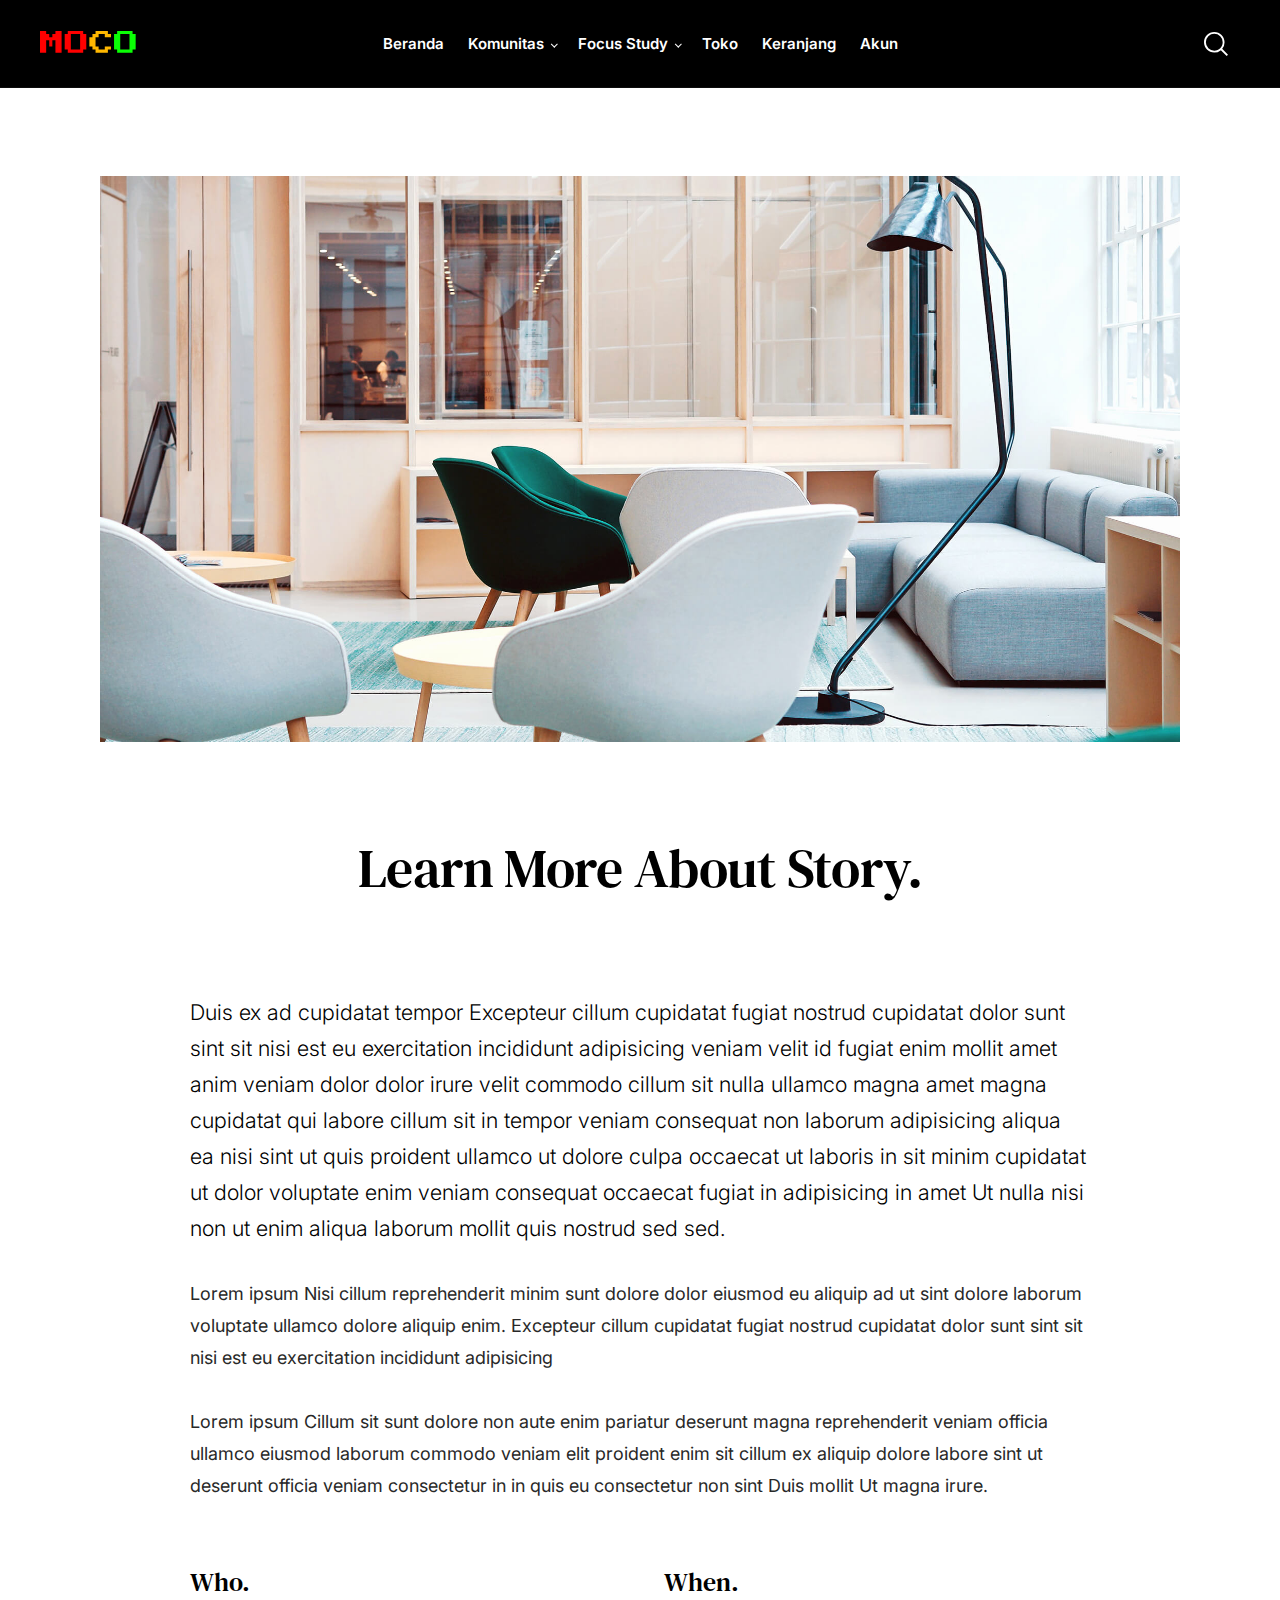
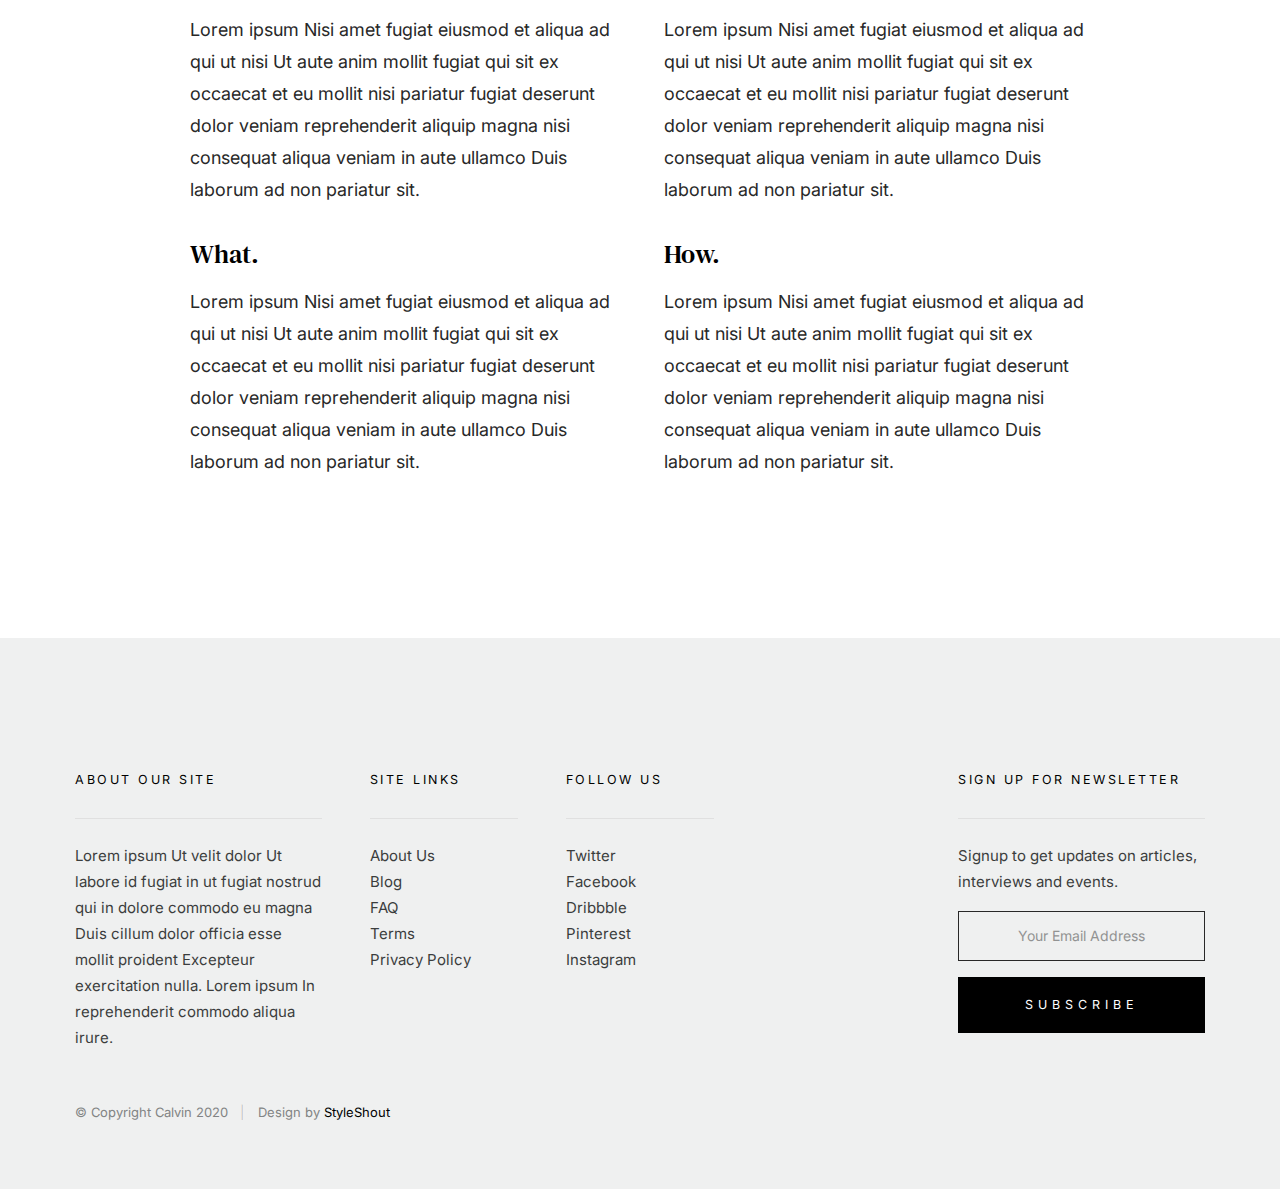
==== commit 6713375a: "header all" ====
--- a/about.html
+++ b/about.html
@@ -48,7 +48,7 @@
 
         <div class="s-header__logo">
             <a class="logo" href="index.html">
-                <img src="images/logo.svg" alt="Homepage">
+                <img src="images/MOCO.svg" alt="Homepage">
             </a>
         </div>
 
@@ -59,31 +59,26 @@
                 <h3 class="s-header__nav-heading h6">Navigate to</h3>
 
                 <ul class="s-header__nav">
-                    <li><a href="index.html" title="">Home</a></li>
+                    <li><a href="index.html" title="">Beranda</a></li>
                     <li class="has-children">
-                        <a href="#0" title="">Categories</a>
+                        <a href="#0" title="">Komunitas</a>
                         <ul class="sub-menu">
-                            <li><a href="category.html">Design</a></li>
-                            <li><a href="category.html">Lifestyle</a></li>
-                            <li><a href="category.html">Photography</a></li>
-                            <li><a href="category.html">Vacation</a></li>
-                            <li><a href="category.html">Work</a></li>
-                            <li><a href="category.html">Health</a></li>
-                            <li><a href="category.html">Family</a></li>
-                            <li><a href="category.html">Relationship</a></li>
+                            <li><a href="category.html">Forum Bedah Buku</a></li>
+                            <li><a href="category.html">Sharing Bacaan</a></li>
                         </ul>
                     </li>
                     <li class="has-children">
-                        <a href="#0" title="">Blog</a>
+                        <a href="#0" title="">Focus Study</a>
                         <ul class="sub-menu">
-                            <li><a href="single-video.html">Video Post</a></li>
-                            <li><a href="single-audio.html">Audio Post</a></li>
-                            <li><a href="single-standard.html">Standard Post</a></li>
+                            <li><a href="single-video.html">Timer Target Baca</a></li>
+                            <li><a href="single-audio.html">Journaling Buku</a></li>
+                            <li><a href="single-standard.html">Journaling Buku</a></li>
                         </ul>
                     </li>
-                    <li><a href="styles.html" title="">Styles</a></li>
-                    <li class="current"><a href="about.html" title="">About</a></li>
-                    <li><a href="contact.html" title="">Contact</a></li>
+                    <li><a href="toko.html" title="">Toko</a></li>
+                    <li><a href="about.html" title="">Keranjang</a></li>
+                    <li><a href="contact.html" title="">Akun</a></li>
+
                 </ul> <!-- end s-header__nav -->
 
                 <a href="#0" title="Close Menu" class="s-header__overlay-close close-mobile-menu">Close</a>
@@ -102,9 +97,10 @@
                     <form role="search" method="get" class="s-header__search-form" action="#">
                         <label>
                             <span class="h-screen-reader-text">Search for:</span>
-                            <input type="search" class="s-header__search-field" placeholder="Search for..." value="" name="s" title="Search for:" autocomplete="off">
+                            <input type="search" class="s-header__search-field" placeholder="Search for..." value=""
+                                name="s" title="Search for:" autocomplete="off">
                         </label>
-                        <input type="submit" class="s-header__search-submit" value="Search"> 
+                        <input type="submit" class="s-header__search-submit" value="Search">
                     </form>
 
                     <a href="#0" title="Close Search" class="s-header__overlay-close">Close</a>
@@ -112,10 +108,13 @@
                 </div> <!-- end row -->
             </div> <!-- s-header__search-inner -->
 
-        </div> <!-- end s-header__search wrap -->	
+        </div> <!-- end s-header__search wrap -->
 
         <a class="s-header__search-trigger" href="#">
-            <svg xmlns="http://www.w3.org/2000/svg" viewBox="0 0 17.982 17.983"><path fill="#010101" d="M12.622 13.611l-.209.163A7.607 7.607 0 017.7 15.399C3.454 15.399 0 11.945 0 7.7 0 3.454 3.454 0 7.7 0c4.245 0 7.699 3.454 7.699 7.7a7.613 7.613 0 01-1.626 4.714l-.163.209 4.372 4.371-.989.989-4.371-4.372zM7.7 1.399a6.307 6.307 0 00-6.3 6.3A6.307 6.307 0 007.7 14c3.473 0 6.3-2.827 6.3-6.3a6.308 6.308 0 00-6.3-6.301z"/></svg>
+            <svg xmlns="http://www.w3.org/2000/svg" viewBox="0 0 17.982 17.983">
+                <path fill="#010101"
+                    d="M12.622 13.611l-.209.163A7.607 7.607 0 017.7 15.399C3.454 15.399 0 11.945 0 7.7 0 3.454 3.454 0 7.7 0c4.245 0 7.699 3.454 7.699 7.7a7.613 7.613 0 01-1.626 4.714l-.163.209 4.372 4.371-.989.989-4.371-4.372zM7.7 1.399a6.307 6.307 0 00-6.3 6.3A6.307 6.307 0 007.7 14c3.473 0 6.3-2.827 6.3-6.3a6.308 6.308 0 00-6.3-6.301z" />
+            </svg>
         </a>
 
     </header> <!-- end s-header -->
--- a/css/styles.css
+++ b/css/styles.css
@@ -2056,7 +2056,7 @@
     justify-content: center;
     -ms-flex-line-pack: center;
     align-content: center;
-    background: black;
+    background: rgb(0, 0, 0);
     z-index: 500;
     height: 100vh;
     width: 100%;
